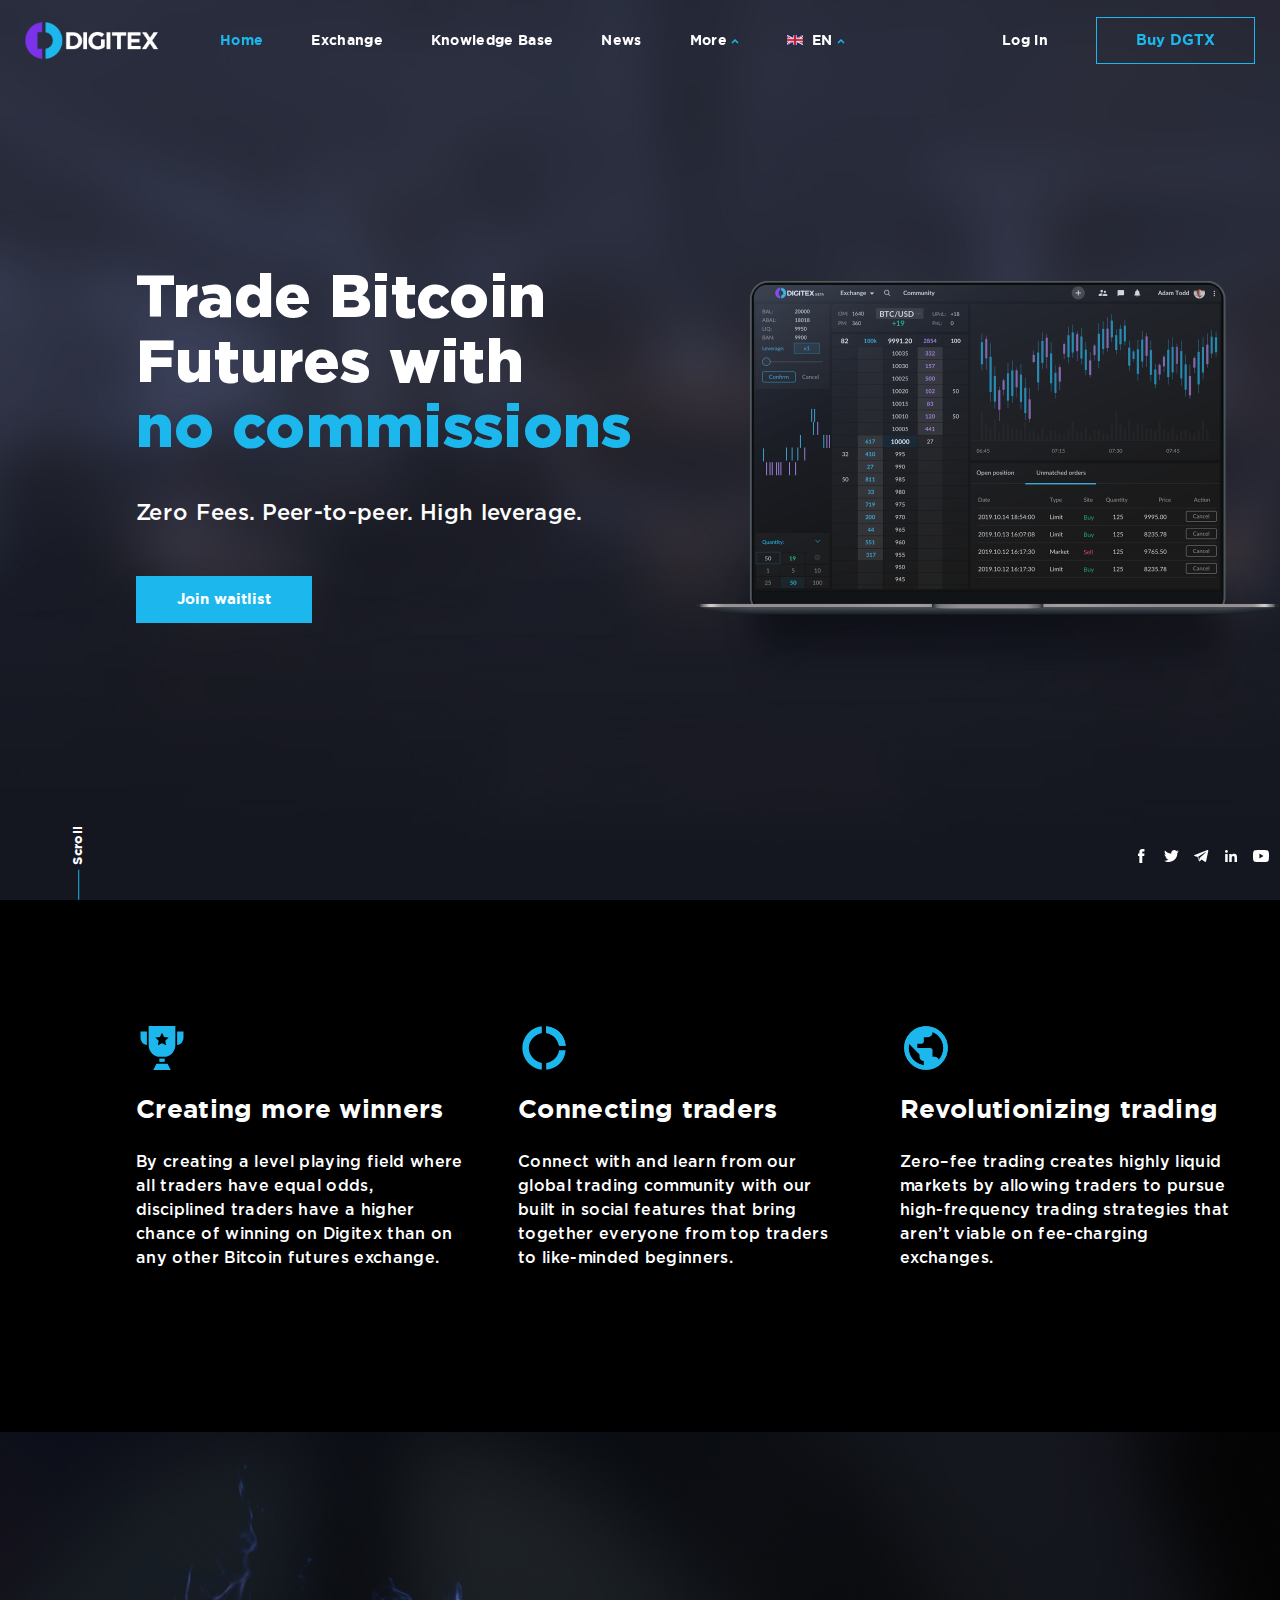
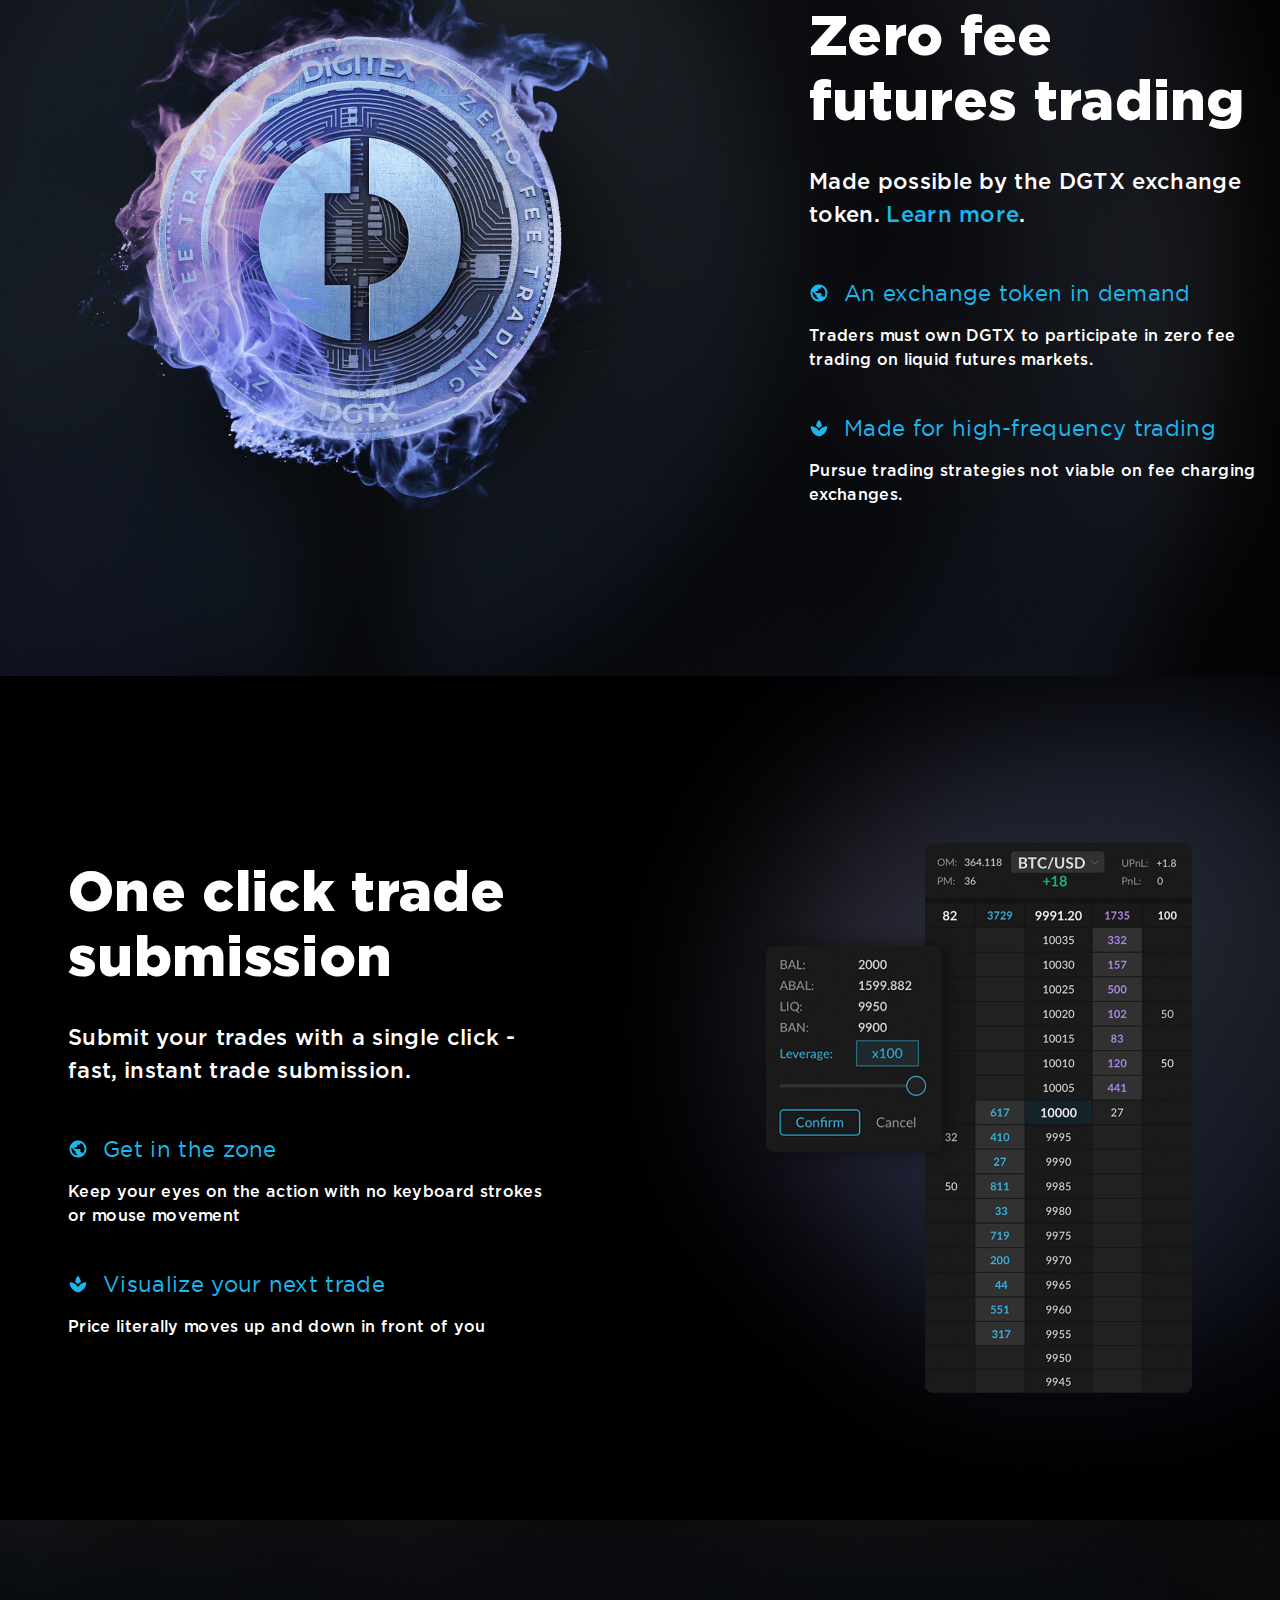
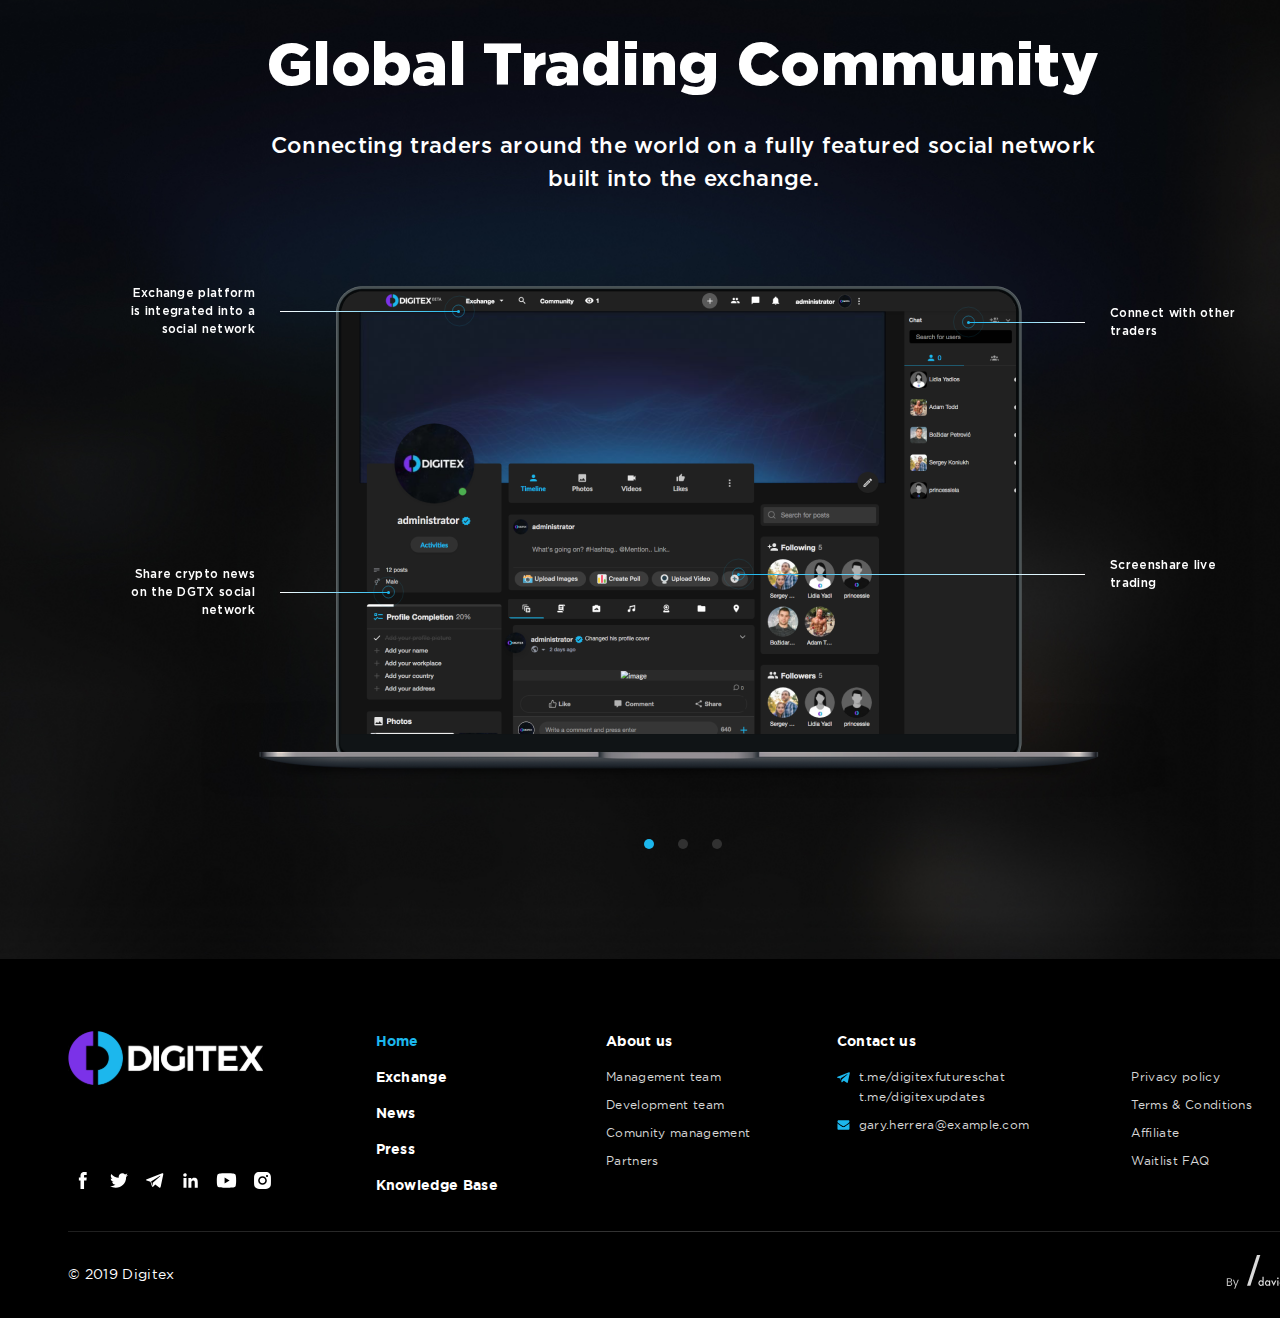
==== index.html @ 5a426bf9 "first commit" ====
<!DOCTYPE html>
<html lang="ru">

<head>

	<meta charset="utf-8">
	<!-- <base href="/"> -->

	<title>index</title>
	<meta name="description" content="">

	<meta http-equiv="X-UA-Compatible" content="IE=edge">
	<!--<meta name="viewport" content="width=device-width, initial-scale=1, maximum-scale=1">-->
	
	<!-- Template Basic Images Start -->
	<meta property="og:image" content="path/to/image.jpg">
	<link rel="icon" href="img/favicon.ico">
	<!-- Template Basic Images End -->
	
	<!-- Custom Browsers Color Start -->
	<meta name="theme-color" content="#000">
	<!-- Custom Browsers Color End -->

	<link rel="stylesheet" href="css/main.min.css">

</head>

<body>
	<header class="header">
		<div class="container">
			<div class="header-in">
				<div class="header-left">
					<div class="logo">
						<a href="#">
							<img src="img/logo.svg" alt="">
						</a>
					</div>
					<div class="menu">
						<ul>
							<li class="active">
								<a href="index.html">Home</a>
							</li>
							<li>
								<a href="exchange.html">Exchange</a>
							</li>
							<li>
								<a href="knowledge_base.html">Knowledge Base</a>
							</li>
							<li>
								<a href="news.html">News</a>
							</li>
							<li class="folder">
								<a href="#">More</a>
								<div class="drop">
									<ul>
										<li>
											<a href="about.html">About us</a>
										</li>
										<li>
											<a href="contacts.html">Contacts</a>
										</li>
										<li>
											<a href="#">Terms</a>
										</li>
										<li>
											<a href="#">Waitlist FAQ</a>
										</li>
									</ul>
								</div>
							</li>
							<li class="folder lang">
								<a data-lang="en" href="#">EN</a>
								<div class="drop">
									<a data-lang="kr" href="#">KR</a>
									<a data-lang="jp" href="#">JP</a>
									<a data-lang="ch" href="#">CH</a>
									<a data-lang="ru" href="#">RU</a>
								</div>
							</li>
						</ul>
					</div>
				</div>
				<div class="header-right">
					<a href="#" class="sign-up">Log in</a>
					<a href="buy.html" class="btn">Buy DGTX</a>
				</div>
			</div>
		</div>
	</header>
	<div class="body">
		<section class="section-top">
			<div class="container narrow">
				<div class="section-top-in">
					<div class="section-top-cont">
						<h1>Trade Bitcoin Futures with <span>no commissions</span></h1>
						<div class="subtitle">Zero Fees. Peer-to-peer. High leverage.</div>
						<a href="#" class="btn">Join waitlist</a>
					</div>
					<div class="scroll">Scroll</div>
					<div class="socials">
						<a href="#">
							<img src="img/icon-fb.svg" alt="">
						</a>
						<a href="#">
							<img src="img/icon-twitter.svg" alt="">
						</a>
						<a href="#">
							<img src="img/icon-telegram.svg" alt="">
						</a>
						<a href="#">
							<img src="img/icon-linkedin.svg" alt="">
						</a>
						<a href="#">
							<img src="img/icon-youtube.svg" alt="">
						</a>
						<a href="#">
							<img src="img/icon-instagram.svg" alt="">
						</a>
					</div>
				</div>
			</div>
		</section>
		<section class="advantages">
			<div class="container narrow">
				<div class="advantages-list">
					<div class="advantages-item">
						<div class="advantages-item-icon">
							<img src="img/advantage-icon-1.svg" alt="">
						</div>
						<div class="advantages-item-title">Creating more winners</div>
						<div class="advantages-item-text">By creating a level playing field where all traders have equal odds, disciplined traders have a higher chance of winning on Digitex than on any other Bitcoin futures exchange.</div>
					</div>
					<div class="advantages-item">
						<div class="advantages-item-icon">
							<img src="img/advantage-icon-2.svg" alt="">
						</div>
						<div class="advantages-item-title">Connecting traders</div>
						<div class="advantages-item-text">Connect with and learn from our global trading community with our built in social features that bring together everyone from top traders to like-minded beginners.</div>
					</div>
					<div class="advantages-item">
						<div class="advantages-item-icon">
							<img src="img/advantage-icon-3.svg" alt="">
						</div>
						<div class="advantages-item-title">Revolutionizing trading</div>
						<div class="advantages-item-text">Zero–fee trading creates highly liquid markets by allowing traders to pursue high-frequency trading strategies that aren’t viable on fee-charging exchanges.</div>
					</div>
				</div>
			</div>
		</section>
		<section class="half half-1">
			<div class="half-cont">
				<div class="container">
					<div class="half-cont-in">
						<h2>Zero fee<br> futures trading</h2>
						<p class="half-text">Made possible by the DGTX exchange token. <a href="#" class="link-underline">Learn more</a>.</p>
						<div class="block-title">
							<div class="block-title-title"><img src="img/block-icon-1.svg" alt="">An exchange token in demand</div>
							<div class="block-title-text">Traders must own DGTX to participate in zero fee trading on liquid futures markets.</div>
						</div>
						<div class="block-title">
							<div class="block-title-title"><img src="img/block-icon-2.svg" alt="">Made for high-frequency trading</div>
							<div class="block-title-text">Pursue trading strategies not viable on fee charging exchanges.</div>
						</div>
					</div>
				</div>
			</div>
		</section>
		<section class="half half-2 img-right">
			<div class="half-cont">
				<div class="container">
					<div class="half-cont-in">
						<h2>One click trade submission</h2>
						<p class="half-text">Submit your trades with a single click - fast, instant trade submission.</p>
						<div class="block-title">
							<div class="block-title-title"><img src="img/block-icon-1.svg" alt="">Get in the zone</div>
							<div class="block-title-text">Keep your eyes on the action with no keyboard strokes or mouse movement</div>
						</div>
						<div class="block-title">
							<div class="block-title-title"><img src="img/block-icon-2.svg" alt="">Visualize your next trade</div>
							<div class="block-title-text">Price literally moves up and down in front of you</div>
						</div>
					</div>
				</div>
			</div>
		</section>
		<section class="gtc">
			<div class="container">
				<h1>Global Trading Community</h1>
				<div class="subtitle">Connecting traders around the world on a fully featured social network built into the exchange.</div>
				<div class="gtc-slider owl-carousel">
					<div class="item">
						<div class="gtc-item">
							<div class="gtc-item-img">
								<img src="img/mackbook-1.png" alt="">
							</div>
							<div class="gtc-item-back">
								<img src="img/back-1.jpg" alt="">
							</div>
							<div class="gtc-item-info gtc-item-info-1 left"><span>Exchange platform<br> is integrated into a<br> social network</span></div>
							<div class="gtc-item-info gtc-item-info-2 left"><span>Share crypto news<br> on the DGTX social<br> network</span></div>
							<div class="gtc-item-info gtc-item-info-3 right"><span>Connect with other<br> traders</span></div>
							<div class="gtc-item-info gtc-item-info-4 right"><span>Screenshare live<br> trading</span></div>
						</div>
					</div>
					<div class="item">
						<div class="gtc-item">
							<div class="gtc-item-img">
								<img src="img/mackbook-2.png" alt="">
							</div>
							<div class="gtc-item-back">
								<img src="img/back-2.jpg" alt="">
							</div>
							<div class="gtc-item-info gtc-item-info-5 left"><span>Customize your<br> page as you like</span></div>
							<div class="gtc-item-info gtc-item-info-6 left"><span>Tons of features</span></div>
							<div class="gtc-item-info gtc-item-info-7 right"><span>Find new<br> like-minded friends</span></div>
							<div class="gtc-item-info gtc-item-info-8 right"><span>Share news in the<br> world of trading</span></div>
						</div>
					</div>
					<div class="item">
						<div class="gtc-item">
							<div class="gtc-item-img">
								<img src="img/mackbook-3.png" alt="">
							</div>
							<div class="gtc-item-back">
								<img src="img/back-3.jpg" alt="">
							</div>
							<div class="gtc-item-info gtc-item-info-9 left"><span>Create or join<br> trading groups,<br> pages, forums etc.</span></div>
							<div class="gtc-item-info gtc-item-info-10 left"><span>Create events for your<br> friends and like-minded<br> people on the DGTX network</span></div>
							<div class="gtc-item-info gtc-item-info-11 right"><span>Share your trading<br> stories with friends</span></div>
						</div>
					</div>
				</div>
			</div>
			<img src="img/back-1.jpg" alt="">
		</section>
	</div>
	<footer class="footer">
		<div class="container">
			<div class="footer-in">
				<div class="footer-left">
					<div class="logo">
						<a href="#">
							<img src="img/logo.svg" alt="">
						</a>
					</div>
					<div class="socials">
						<a href="#">
							<img src="img/icon-fb.svg" alt="">
						</a>
						<a href="#">
							<img src="img/icon-twitter.svg" alt="">
						</a>
						<a href="#">
							<img src="img/icon-telegram.svg" alt="">
						</a>
						<a href="#">
							<img src="img/icon-linkedin.svg" alt="">
						</a>
						<a href="#">
							<img src="img/icon-youtube.svg" alt="">
						</a>
						<a href="#">
							<img src="img/icon-instagram.svg" alt="">
						</a>
					</div>
				</div>
				<div class="menu-list">
					<div class="menu-item">
						<ul>
							<li class="bold active">
								<a href="index.html">
									<b>Home</b>
								</a>
							</li>
							<li class="bold">
								<a href="exchange.html">
									<b>Exchange</b>
								</a>
							</li>
							<li class="bold">
								<a href="news.html">
									<b>News</b>
								</a>
							</li>
							<li class="bold">
								<a href="#">
									<b>Press</b>
								</a>
							</li>
							<li class="bold">
								<a href="knowledge_base.html">
									<b>Knowledge Base</b>
								</a>
							</li>
						</ul>
					</div>
					<div class="menu-item">
						<ul>
							<li class="bold">
								<a href="about.html">
									<b>About us</b>
								</a>
							</li>
							<li>
								<a href="about.html">Management team</a>
							</li>
							<li>
								<a href="about.html">Development team</a>
							</li>
							<li>
								<a href="about.html">Comunity management</a>
							</li>
							<li>
								<a href="about.html">Partners</a>
							</li>
						</ul>
					</div>
					<div class="menu-item">
						<ul>
							<li class="bold">
								<a href="contacts.html">
									<b>Contact us</b>
								</a>
							</li>
							<li class="with-icon telegram">
								<a href="https://t.me/digitexfutureschat" target="_blank">t.me/digitexfutureschat</a>
								<a href="https://t.me/digitexupdates" target="_blank">t.me/digitexupdates</a>
							</li>
							<li class="with-icon email">
								<a href="mailto:gary.herrera@example.com">gary.herrera@example.com</a>
							</li>
						</ul>
					</div>
					<div class="menu-item">
						<ul>
							<li class="bold"></li>
							<li>
								<a href="#">Privacy policy</a>
							</li>
							<li>
								<a href="#">Terms & Conditions</a>
							</li>
							<li>
								<a href="#">Affiliate</a>
							</li>
							<li>
								<a href="#">Waitlist FAQ</a>
							</li>
						</ul>
					</div>
				</div>
			</div>
			<div class="footer-bottom">
				<div class="copyright">© 2019 Digitex</div>
				<div class="development">
					<a href="#">
						<img src="img/dev.svg" alt="">
					</a>
				</div>
			</div>
		</div>
	</footer>

	<script src="js/scripts.min.js"></script>

</body>
</html>
---- css/main.min.css ----
@charset "UTF-8";.owl-carousel,.owl-carousel .owl-item{-webkit-tap-highlight-color:transparent;position:relative}.owl-carousel{display:none;width:100%;z-index:1}.owl-carousel .owl-stage{position:relative;-ms-touch-action:pan-Y;touch-action:manipulation;-moz-backface-visibility:hidden}.owl-carousel .owl-stage:after{content:".";display:block;clear:both;visibility:hidden;line-height:0;height:0}.owl-carousel .owl-stage-outer{position:relative;overflow:hidden;-webkit-transform:translate3d(0,0,0)}.owl-carousel .owl-item,.owl-carousel .owl-wrapper{-webkit-backface-visibility:hidden;-moz-backface-visibility:hidden;-ms-backface-visibility:hidden;-webkit-transform:translate3d(0,0,0);-moz-transform:translate3d(0,0,0);-ms-transform:translate3d(0,0,0)}.owl-carousel .owl-item{min-height:1px;float:left;-webkit-backface-visibility:hidden;-webkit-touch-callout:none}.owl-carousel .owl-item img{display:block;width:100%}.owl-carousel .owl-dots.disabled,.owl-carousel .owl-nav.disabled{display:none}.no-js .owl-carousel,.owl-carousel.owl-loaded{display:block}.owl-carousel .owl-dot,.owl-carousel .owl-nav .owl-next,.owl-carousel .owl-nav .owl-prev{cursor:pointer;-webkit-user-select:none;-khtml-user-select:none;-moz-user-select:none;-ms-user-select:none;user-select:none}.owl-carousel.owl-loading{opacity:0;display:block}.owl-carousel.owl-hidden{opacity:0}.owl-carousel.owl-refresh .owl-item{visibility:hidden}.owl-carousel.owl-drag .owl-item{-ms-touch-action:pan-y;touch-action:pan-y;-webkit-user-select:none;-moz-user-select:none;-ms-user-select:none;user-select:none}.owl-carousel.owl-grab{cursor:move;cursor:grab}.owl-carousel.owl-rtl{direction:rtl}.owl-carousel.owl-rtl .owl-item{float:right}.owl-carousel .animated{animation-duration:1s;animation-fill-mode:both}.owl-carousel .owl-animated-in{z-index:0}.owl-carousel .owl-animated-out{z-index:1}.owl-carousel .fadeOut{animation-name:fadeOut}@keyframes fadeOut{0%{opacity:1}100%{opacity:0}}.owl-height{transition:height .5s ease-in-out}.owl-carousel .owl-item .owl-lazy{opacity:0;transition:opacity .4s ease}.owl-carousel .owl-item .owl-lazy:not([src]),.owl-carousel .owl-item .owl-lazy[src^=""]{max-height:0}.owl-carousel .owl-item img.owl-lazy{transform-style:preserve-3d}.owl-carousel .owl-video-wrapper{position:relative;height:100%;background:#000}.owl-carousel .owl-video-play-icon{position:absolute;height:80px;width:80px;left:50%;top:50%;margin-left:-40px;margin-top:-40px;background:url(../libs/OwlCarousel/dist/assets/owl.video.play.png) no-repeat;cursor:pointer;z-index:1;-webkit-backface-visibility:hidden;transition:transform .1s ease}.owl-carousel .owl-video-play-icon:hover{-ms-transform:scale(1.3,1.3);transform:scale(1.3,1.3)}.owl-carousel .owl-video-playing .owl-video-play-icon,.owl-carousel .owl-video-playing .owl-video-tn{display:none}.owl-carousel .owl-video-tn{opacity:0;height:100%;background-position:center center;background-repeat:no-repeat;background-size:contain;transition:opacity .4s ease}.owl-carousel .owl-video-frame{position:relative;z-index:1;height:100%;width:100%}@font-face{font-family:GothamBlack;src:url(../fonts/GothamBlack/GothamBlack.woff2) format("woff2"),url(../fonts/GothamBlack/GothamBlack.woff) format("woff"),url(../fonts/GothamBlack/GothamBlack.ttf) format("truetype");font-weight:400;font-style:normal}@font-face{font-family:GothamBold;src:url(../fonts/GothamBold/GothamBold.woff2) format("woff2"),url(../fonts/GothamBold/GothamBold.woff) format("woff"),url(../fonts/GothamBold/GothamBold.ttf) format("truetype");font-weight:400;font-style:normal}@font-face{font-family:GothamMedium;src:url(../fonts/GothamMedium/GothamMedium.woff2) format("woff2"),url(../fonts/GothamMedium/GothamMedium.woff) format("woff"),url(../fonts/GothamMedium/GothamMedium.ttf) format("truetype");font-weight:400;font-style:normal}@font-face{font-family:GothamBook;src:url(../fonts/GothamBook/GothamBook.woff2) format("woff2"),url(../fonts/GothamBook/GothamBook.woff) format("woff"),url(../fonts/GothamBook/GothamBook.ttf) format("truetype");font-weight:400;font-style:normal}*,:after,:before{-webkit-box-sizing:border-box;box-sizing:border-box}::-moz-selection{background-color:#1cb7ed;color:#fff}::selection{background-color:#1cb7ed;color:#fff}body,html{margin:0;padding:0;min-height:100%}html{-webkit-text-size-adjust:none}body{font-size:16px;line-height:1.5;min-width:1366px;position:relative;font-family:GothamBook;color:#fff;background:#000;letter-spacing:.02em}b,h1,h2,h3,h4,h5,h6,strong{font-family:GothamBlack;font-weight:400;margin:0}b span,h1 span,h2 span,h3 span,h4 span,h5 span,h6 span,strong span{color:#1cb7ed}h1{font-size:60px;line-height:65px}h2{font-size:56px;line-height:65px}h3{font-size:48px;line-height:52px}h4{font-size:36px;line-height:44px;font-family:GothamBold;margin-bottom:32px}h5{font-size:32px;line-height:42px;font-family:GothamBold;margin-bottom:40px}h6{font-size:30px;line-height:44px;font-family:GothamBold;margin-bottom:32px}a,button,input{-webkit-transition:.2s;-o-transition:.2s;transition:.2s}ul{margin:0;padding:0;list-style:none}p{margin:0}p a{color:#1cb7ed}p a:hover{color:#fff}a:focus,button:focus,input:focus,select:focus,textarea:focus{outline:0;-webkit-box-shadow:none;box-shadow:none}input{border-radius:0;-webkit-box-shadow:none;box-shadow:none}a{color:#fff;text-decoration:none}a:hover{color:#1cb7ed;text-decoration:none}button,input[type=submit]{cursor:pointer}.container{width:1230px;margin:0 auto}.container.narrow{width:1094px}.header{position:fixed;z-index:9;left:0;top:0;width:100%;-webkit-transition:.2s;-o-transition:.2s;transition:.2s}.header.dark,.header.scrolled{background:#000}.header.light:not(.scrolled):not(.dark){background:rgba(18,22,55,.03)}.header.light:not(.scrolled):not(.dark) a{color:#000}.header.light:not(.scrolled):not(.dark) a:hover{color:#1cb7ed}.header.light:not(.scrolled):not(.dark) .btn{border-color:#000}.header.light:not(.scrolled):not(.dark) .btn:hover{background:#000;color:#fff}.header.light .logo{position:relative}.header.light .logo img{-webkit-transition:.2s;-o-transition:.2s;transition:.2s}.header.light .logo img:last-child{position:absolute;left:0;top:0;opacity:0}.header.light.scrolled .logo{position:relative}.header.light.scrolled .logo img{-webkit-transition:.2s;-o-transition:.2s;transition:.2s}.header.light.scrolled .logo img:first-child{opacity:0}.header.light.scrolled .logo img:last-child{opacity:1}.header-in{display:-webkit-box;display:-webkit-flex;display:-ms-flexbox;display:flex;-webkit-box-align:center;-webkit-align-items:center;-ms-flex-align:center;align-items:center;-webkit-box-pack:justify;-webkit-justify-content:space-between;-ms-flex-pack:justify;justify-content:space-between;padding:17px 0}.header-left,.header-right{display:-webkit-box;display:-webkit-flex;display:-ms-flexbox;display:flex;-webkit-box-align:center;-webkit-align-items:center;-ms-flex-align:center;align-items:center}.header .logo{margin-right:62px}.header .btn{border-color:#1cb7ed;background:0 0;color:#1cb7ed;padding:11px 39px}.header .btn:hover{background:#1cb7ed;color:#fff}.logo a,.logo img{display:block}.logo img{max-width:100%}.menu>ul{display:-webkit-box;display:-webkit-flex;display:-ms-flexbox;display:flex;-webkit-box-align:center;-webkit-align-items:center;-ms-flex-align:center;align-items:center}.menu>ul>li:not(:last-child){margin-right:48px}.menu>ul>li.folder{position:relative}.menu>ul>li.folder>a{padding-right:12px;position:relative}.menu>ul>li.folder>a:after{content:'';position:absolute;right:0;top:-webkit-calc(50% - 2px);top:calc(50% - 2px);width:8px;height:6px;background:url(../img/arrow-bottom.svg) center no-repeat;background-size:cover;-webkit-transition:.2s;-o-transition:.2s;transition:.2s;-webkit-transform:rotate(-180deg);-ms-transform:rotate(-180deg);transform:rotate(-180deg)}.menu>ul>li.folder.open>a:after{-webkit-transform:none;-ms-transform:none;transform:none}.menu>ul>li.folder.open .drop{opacity:1;visibility:visible}.menu>ul>li.lang{text-transform:uppercase}.menu>ul>li.lang a{background-repeat:no-repeat}.menu>ul>li.lang>a{padding-left:25px;background-position:left 5px}.menu>ul>li.lang .drop a{padding-left:39px;background-position:16px 9px}.menu li.active>a{color:#1cb7ed;background-color:transparent!important}.menu a{display:block;font-size:14px;font-family:GothamBold}[data-lang=en]{background-image:url(../img/lang-en.svg)}[data-lang=kr]{background-image:url(../img/lang-kr.svg)}[data-lang=jp]{background-image:url(../img/lang-jp.svg)}[data-lang=ch]{background-image:url(../img/lang-ch.svg)}[data-lang=ru]{background-image:url(../img/lang-ru.svg)}.drop{position:absolute;left:0;top:-webkit-calc(100% + 9px);top:calc(100% + 9px);background:#000;border-top:2px solid #1cb7ed;white-space:nowrap;padding:4px 0 8px;-webkit-transition:.2s;-o-transition:.2s;transition:.2s;opacity:0;visibility:hidden}.drop a{line-height:22px;color:#fff!important;padding:3px 16px}.drop a:hover{color:#fff!important;background-color:rgba(28,183,237,.15)}.sign-up{font-size:14px;font-family:GothamBold;margin-right:48px}.btn{display:inline-block;text-align:center;font-size:15px;font-family:GothamBold;border:1px solid #1cb7ed;background:#1cb7ed;padding:11px 23px;letter-spacing:normal}.btn:hover{background:0 0}section{position:relative}.section-top{background:url(../img/back-top.jpg) center no-repeat;background-size:cover}.section-top:before{content:'';position:absolute;left:0;top:0;width:100%;height:100%;background:url(../img/back-top-laptop.png) -webkit-calc(50% + 298px) -webkit-calc(50% + 43px) no-repeat;background:url(../img/back-top-laptop.png) calc(50% + 298px) calc(50% + 43px) no-repeat}.section-top-in{display:-webkit-box;display:-webkit-flex;display:-ms-flexbox;display:flex;-webkit-box-align:center;-webkit-align-items:center;-ms-flex-align:center;align-items:center;position:relative;z-index:2;height:100vh;padding-bottom:15px}.section-top h1{max-width:535px;margin-bottom:40px}.section-top h1 span{display:block}.section-top .subtitle{font-family:GothamMedium;font-size:22px;margin-bottom:46px}.section-top .btn{padding:11px 40px}.section-top .socials{position:absolute;right:-73px;bottom:32px}.section-top.exchange{background-image:url(../img/back-top-exchange.jpg)}.section-top.exchange h1{max-width:none}.section-top.exchange:before{background-image:url(../img/back-top-desktop.png);background-position:-webkit-calc(50% + 355px) -webkit-calc(50% - 2px);background-position:calc(50% + 355px) calc(50% - 2px)}.section-subtitle{font-size:22px;font-family:GothamMedium}.section.ei{background:#1cb7ed;text-align:center;padding:110px 0}.section.ei h3{margin-bottom:40px}.section.ei .subtitle{font-family:GothamMedium;margin-bottom:70px}.ei-img img{display:block;max-width:100%;margin:0 auto}.socials{display:-webkit-box;display:-webkit-flex;display:-ms-flexbox;display:flex;-webkit-box-align:center;-webkit-align-items:center;-ms-flex-align:center;align-items:center}.socials a:not(:last-child){margin-right:6px}.socials img{display:block}.scroll{font-size:13px;font-family:GothamBold;padding-left:35px;position:absolute;left:-95px;bottom:28px;-webkit-transform:rotate(-90deg);-ms-transform:rotate(-90deg);transform:rotate(-90deg)}.scroll:before{content:'';position:absolute;left:0;top:50%;width:30px;height:1px;background:#1cb7ed}.advantages{padding:122px 0 162px}.advantages-list{display:-webkit-box;display:-webkit-flex;display:-ms-flexbox;display:flex;-webkit-box-pack:justify;-webkit-justify-content:space-between;-ms-flex-pack:justify;justify-content:space-between}.advantages-item{width:330px}.advantages-item-icon{margin-bottom:18px}.advantages-item-icon img{display:block}.advantages-item-title{margin-bottom:24px;font-size:26px;line-height:34px;font-family:GothamBold}.advantages-item-text{font-family:GothamMedium}.half{display:-webkit-box;display:-webkit-flex;display:-ms-flexbox;display:flex;min-height:844px;margin-left:auto;margin-right:auto}.half:before{content:'';position:absolute;left:0;top:0;width:100%;height:100%}.half-1{background:url(../img/back1.jpg) center no-repeat;background-size:cover}.half-1:before{background:url(../img/coin.png) -webkit-calc(50% - 308px) -webkit-calc(50% - 65px) no-repeat;background:url(../img/coin.png) calc(50% - 308px) calc(50% - 65px) no-repeat}.half-2{background:#000 url(../img/half-2-bg.jpg) right top no-repeat;background-size:auto 100%}.half-2:before{background:url(../img/half-2-img.png) -webkit-calc(50% + 286px) -webkit-calc(50% + 20px) no-repeat;background:url(../img/half-2-img.png) calc(50% + 286px) calc(50% + 20px) no-repeat}.half-3{background:url(../img/half-3-bg.png) center no-repeat;background-size:cover;min-height:730px}.half-3:before{background:url(../img/half-3-img.png) -webkit-calc(50% - 286px) -webkit-calc(50% - 26px) no-repeat;background:url(../img/half-3-img.png) calc(50% - 286px) calc(50% - 26px) no-repeat}.half-4{background:#fff;color:#000;min-height:630px}.half-4:before{background:url(../img/half-4-img.png) -webkit-calc(50% + 280px) -webkit-calc(50% + 49px) no-repeat;background:url(../img/half-4-img.png) calc(50% + 280px) calc(50% + 49px) no-repeat}.half-4 .half-cont-in{padding-top:100px!important}.half-5{background:#fff;color:#000;min-height:630px}.half-5:before{background:url(../img/half-5-img.png) -webkit-calc(50% - 255px) -webkit-calc(50% - 38px) no-repeat;background:url(../img/half-5-img.png) calc(50% - 255px) calc(50% - 38px) no-repeat}.half-5 .half-cont-in{padding-bottom:147px!important}.half-6{background:url(../img/half-6-bg.png) left bottom no-repeat;background-size:cover;min-height:720px}.half-6:before{background:url(../img/half-6-img.png) -webkit-calc(50% + 274px) -webkit-calc(50% + 3px) no-repeat;background:url(../img/half-6-img.png) calc(50% + 274px) calc(50% + 3px) no-repeat}.half-6 .half-cont-in{padding-top:10px!important}.half-7{background:#fff;color:#000;min-height:650px}.half-7:before{background:url(../img/half-7-img.png) -webkit-calc(50% - 280px) -webkit-calc(50% + 65px) no-repeat;background:url(../img/half-7-img.png) calc(50% - 280px) calc(50% + 65px) no-repeat}.half-7 .half-cont-in{padding-top:133px!important}.half-8{background:#fff;color:#000;min-height:712px}.half-8:before{background:url(../img/half-8-img.png) -webkit-calc(50% + 288px) -webkit-calc(50% - 50px) no-repeat;background:url(../img/half-8-img.png) calc(50% + 288px) calc(50% - 50px) no-repeat}.half-8 .half-cont-in{padding-bottom:97px!important}.half-9{background-size:cover;min-height:730px}.half-9:before{background:url(../img/half-9-img.png) -webkit-calc(50% - 310px) -webkit-calc(50% - 2px) no-repeat;background:url(../img/half-9-img.png) calc(50% - 310px) calc(50% - 2px) no-repeat}.half-10{background:#fff;color:#000;min-height:730px}.half-10:before{background:url(../img/half-10-img.png) -webkit-calc(50% + 296px) -webkit-calc(50% + 8px) no-repeat;background:url(../img/half-10-img.png) calc(50% + 296px) calc(50% + 8px) no-repeat}.half-img{width:50%}.half-img img{display:block;width:100%;height:100%;-o-object-fit:cover;object-fit:cover}.half-cont{position:absolute;left:0;top:0;width:100%;height:100%;display:-webkit-box;display:-webkit-flex;display:-ms-flexbox;display:flex;-webkit-box-align:center;-webkit-align-items:center;-ms-flex-align:center;align-items:center}.half-cont-in{padding-left:-webkit-calc(50% + 126px);padding-left:calc(50% + 126px)}.half-cont h2{margin-bottom:34px}.half-cont h3{margin-bottom:40px}.half p{font-size:22px;font-family:GothamMedium}.half p:not(:last-child){margin-bottom:45px}.half p.half-text-normal{font-size:16px}.half .notice{font-family:GothamMedium;margin-top:-29px;color:#1cb7ed}.half.img-right .half-img{margin-left:auto}.half.img-right .half-cont-in{padding:0 -webkit-calc(50% + 126px) 0 0;padding:0 calc(50% + 126px) 0 0}.block-title:not(:last-child){margin-bottom:40px}.block-title-title{font-size:22px;display:-webkit-box;display:-webkit-flex;display:-ms-flexbox;display:flex;-webkit-box-align:center;-webkit-align-items:center;-ms-flex-align:center;align-items:center;color:#1cb7ed;margin-bottom:14px}.block-title-title img{margin-right:15px}.block-title-text{font-family:GothamMedium}.owl-dots{display:-webkit-box;display:-webkit-flex;display:-ms-flexbox;display:flex;-webkit-box-align:center;-webkit-align-items:center;-ms-flex-align:center;align-items:center;-webkit-box-pack:center;-webkit-justify-content:center;-ms-flex-pack:center;justify-content:center}.owl-dot{width:10px;height:10px;border-radius:50%;background:#fff;opacity:.15;padding:0;border:none}.owl-dot.active,.owl-dot:hover{background:#1cb7ed;opacity:1}.owl-dot:not(:last-child){margin-right:24px}.gtc{padding:110px 0}.gtc>img{position:absolute;z-index:-1;left:0;top:0;width:100%;height:100%;-o-object-fit:cover;object-fit:cover}.gtc h1{text-align:center;margin-bottom:35px}.gtc .subtitle{text-align:center;max-width:860px;margin:0 auto 90px;font-size:22px;font-family:GothamMedium}.gtc-item{position:relative}.gtc-item-img img{width:auto!important;margin:0 auto}.gtc-item-back{display:none}.gtc-item-info{position:absolute;z-index:2;font-family:GothamMedium;font-size:12px;line-height:18px}.gtc-item-info:after,.gtc-item-info:before{content:'';position:absolute;top:50%}.gtc-item-info:before{height:1px;background:-o-linear-gradient(.32deg,#1cb7ed 0,#fff 100%);background:linear-gradient(89.68deg,#1cb7ed 0,#fff 100%)}.gtc-item-info:after{width:3px;height:3px;border-radius:50%;background:#1cb7ed;margin-top:-1px}.gtc-item-info span{display:block;position:relative}.gtc-item-info span:after,.gtc-item-info span:before{content:'';position:absolute;border-radius:50%;border:1px solid #1cb7ed;top:50%;-webkit-transform:translateY(-50%);-ms-transform:translateY(-50%);transform:translateY(-50%)}.gtc-item-info span:before{opacity:.1;width:31px;height:31px}.gtc-item-info span:after{opacity:.4;width:13px;height:13px}.gtc-item-info.left{text-align:right}.gtc-item-info.left:before{left:-webkit-calc(100% + 25px);left:calc(100% + 25px);-webkit-transform:rotate(180deg);-ms-transform:rotate(180deg);transform:rotate(180deg)}.gtc-item-info.right{text-align:left;right:0}.gtc-item-info.right:before{right:-webkit-calc(100% + 25px);right:calc(100% + 25px)}.gtc-item-info-1{width:140px;top:-2px;left:47px}.gtc-item-info-1:before{width:178px}.gtc-item-info-1:after{left:-webkit-calc(100% + 202px);left:calc(100% + 202px)}.gtc-item-info-1 span:before{left:-webkit-calc(100% + 189px);left:calc(100% + 189px)}.gtc-item-info-1 span:after{left:-webkit-calc(100% + 197px);left:calc(100% + 197px)}.gtc-item-info-2{width:140px;top:279px;left:47px}.gtc-item-info-2:before{width:108px}.gtc-item-info-2:after{left:-webkit-calc(100% + 132px);left:calc(100% + 132px)}.gtc-item-info-2 span:before{left:-webkit-calc(100% + 118px);left:calc(100% + 118px)}.gtc-item-info-2 span:after{left:-webkit-calc(100% + 127px);left:calc(100% + 127px)}.gtc-item-info-3{width:188px;top:18px}.gtc-item-info-3:before{width:116px}.gtc-item-info-3:after{right:-webkit-calc(100% + 140px);right:calc(100% + 140px)}.gtc-item-info-3 span:before{right:-webkit-calc(100% + 126px);right:calc(100% + 126px)}.gtc-item-info-3 span:after{right:-webkit-calc(100% + 135px);right:calc(100% + 135px)}.gtc-item-info-4{width:188px;top:270px}.gtc-item-info-4:before{width:346px}.gtc-item-info-4:after{right:-webkit-calc(100% + 370px);right:calc(100% + 370px)}.gtc-item-info-4 span:before{right:-webkit-calc(100% + 356px);right:calc(100% + 356px)}.gtc-item-info-4 span:after{right:-webkit-calc(100% + 365px);right:calc(100% + 365px)}.gtc-item-info-5{width:178px;top:49px;left:0}.gtc-item-info-5:before{width:116px}.gtc-item-info-5:after{left:-webkit-calc(100% + 140px);left:calc(100% + 140px)}.gtc-item-info-5 span:before{left:-webkit-calc(100% + 126px);left:calc(100% + 126px)}.gtc-item-info-5 span:after{left:-webkit-calc(100% + 135px);left:calc(100% + 135px)}.gtc-item-info-6{width:178px;top:173px;left:0}.gtc-item-info-6:before{width:277px}.gtc-item-info-6:after{left:-webkit-calc(100% + 300px);left:calc(100% + 300px)}.gtc-item-info-6 span:before{left:-webkit-calc(100% + 286px);left:calc(100% + 286px)}.gtc-item-info-6 span:after{left:-webkit-calc(100% + 295px);left:calc(100% + 295px)}.gtc-item-info-7{width:198px;top:102px}.gtc-item-info-7:before{width:222px}.gtc-item-info-7:after{right:-webkit-calc(100% + 246px);right:calc(100% + 246px)}.gtc-item-info-7 span:before{right:-webkit-calc(100% + 232px);right:calc(100% + 232px)}.gtc-item-info-7 span:after{right:-webkit-calc(100% + 241px);right:calc(100% + 241px)}.gtc-item-info-8{width:198px;top:378px}.gtc-item-info-8:before{width:344px}.gtc-item-info-8:after{right:-webkit-calc(100% + 368px);right:calc(100% + 368px)}.gtc-item-info-8 span:before{right:-webkit-calc(100% + 354px);right:calc(100% + 354px)}.gtc-item-info-8 span:after{right:-webkit-calc(100% + 363px);right:calc(100% + 363px)}.gtc-item-info-9{width:215px;top:68px;left:0}.gtc-item-info-9:before{width:100px}.gtc-item-info-9:after{left:-webkit-calc(100% + 124px);left:calc(100% + 124px)}.gtc-item-info-9 span:before{left:-webkit-calc(100% + 110px);left:calc(100% + 110px)}.gtc-item-info-9 span:after{left:-webkit-calc(100% + 119px);left:calc(100% + 119px)}.gtc-item-info-10{width:215px;top:252px;left:0}.gtc-item-info-10:before{width:176px}.gtc-item-info-10:after{left:-webkit-calc(100% + 200px);left:calc(100% + 200px)}.gtc-item-info-10 span:before{left:-webkit-calc(100% + 186px);left:calc(100% + 186px)}.gtc-item-info-10 span:after{left:-webkit-calc(100% + 195px);left:calc(100% + 195px)}.gtc-item-info-11{width:188px;top:40px}.gtc-item-info-11:before{width:276px}.gtc-item-info-11:after{right:-webkit-calc(100% + 300px);right:calc(100% + 300px)}.gtc-item-info-11 span:before{right:-webkit-calc(100% + 286px);right:calc(100% + 286px)}.gtc-item-info-11 span:after{right:-webkit-calc(100% + 295px);right:calc(100% + 295px)}.gtc .owl-dots{margin-top:40px}.footer{background:#000;padding:72px 0 24px}.footer-in{display:-webkit-box;display:-webkit-flex;display:-ms-flexbox;display:flex;margin-bottom:36px}.footer-left{width:25%;padding-right:24px;display:-webkit-box;display:-webkit-flex;display:-ms-flexbox;display:flex;-webkit-box-orient:vertical;-webkit-box-direction:normal;-webkit-flex-direction:column;-ms-flex-direction:column;flex-direction:column;-webkit-box-pack:justify;-webkit-justify-content:space-between;-ms-flex-pack:justify;justify-content:space-between}.footer-bottom{display:-webkit-box;display:-webkit-flex;display:-ms-flexbox;display:flex;-webkit-box-align:center;-webkit-align-items:center;-ms-flex-align:center;align-items:center;-webkit-box-pack:justify;-webkit-justify-content:space-between;-ms-flex-pack:justify;justify-content:space-between;padding-top:24px;position:relative}.footer-bottom:before{content:'';position:absolute;left:0;top:0;width:100%;height:1px;background:-o-radial-gradient(50% 50%,118.95% 50%,#353535 0,rgba(53,53,53,0) 100%);background:radial-gradient(118.95% 50% at 50% 50%,#353535 0,rgba(53,53,53,0) 100%)}.footer .menu-list{width:75%;display:-webkit-box;display:-webkit-flex;display:-ms-flexbox;display:flex}.footer .menu-item{width:25%;font-size:14px}.footer .menu-item:not(:last-child){padding-right:24px}.footer .menu-item:last-child{padding-left:64px}.footer .menu-item li{min-height:20px}.footer .menu-item li:not(:last-child){margin-bottom:8px}.footer .menu-item li.bold:not(:last-child){margin-bottom:16px}.footer .menu-item li.bold a{color:#fff!important}.footer .menu-item li.bold a:hover{color:#1cb7ed!important}.footer .menu-item li.with-icon a{padding-left:22px;background-repeat:no-repeat;background-position:left 5px}.footer .menu-item li.telegram a:first-child{background-image:url(../img/telegram-blue.svg)}.footer .menu-item li.email a{background-image:url(../img/envelope-blue.svg)}.footer .menu-item li.active a{color:#1cb7ed!important}.footer .menu-item a{display:block;font-size:12px;line-height:20px;color:#d7d7d7}.footer .menu-item a:hover{color:#1cb7ed}.footer .menu-item a b{font-family:GothamBold;display:block;font-size:14px}.footer .logo{margin-bottom:40px}.footer .logo img{width:195px}.footer .socials a:not(:last-child){margin-right:7px}.footer .socials a:hover{opacity:.8}.footer .socials img{width:29px}.copyright{font-size:14px}.copyright div:not(:last-child){margin-bottom:10px}.development a,.development img{display:block}.buy-top{background:#fff url(../img/imac.png) -webkit-calc(50% - 323px) -webkit-calc(50% + 20px) no-repeat;background:#fff url(../img/imac.png) calc(50% - 323px) calc(50% + 20px) no-repeat}.buy-top-in{min-height:662px;display:-webkit-box;display:-webkit-flex;display:-ms-flexbox;display:flex;-webkit-box-orient:vertical;-webkit-box-direction:normal;-webkit-flex-direction:column;-ms-flex-direction:column;flex-direction:column;-webkit-box-pack:center;-webkit-justify-content:center;-ms-flex-pack:center;justify-content:center;max-width:535px;padding-top:45px;margin:0 68px 0 auto;color:#000}.buy-top h1{margin-bottom:45px}.sale{background:#17171c}.sale-in{padding:110px 0;display:-webkit-box;display:-webkit-flex;display:-ms-flexbox;display:flex;-webkit-box-pack:justify;-webkit-justify-content:space-between;-ms-flex-pack:justify;justify-content:space-between}.sale-left{width:436px}.sale h3{margin-bottom:40px}.sale p{font-size:15px;font-family:GothamMedium;margin-bottom:40px}.sale-info-list{display:-webkit-box;display:-webkit-flex;display:-ms-flexbox;display:flex;-webkit-flex-wrap:wrap;-ms-flex-wrap:wrap;flex-wrap:wrap;margin-bottom:-42px}.sale-info-item{width:50%;display:-webkit-box;display:-webkit-flex;display:-ms-flexbox;display:flex;padding-left:34px;position:relative;margin-bottom:42px}.sale-info-item img{position:absolute;left:0;top:-6px}.sale-info-item span{font-size:15px}.sale-block{width:423px;background:rgba(255,255,255,.05);padding:40px 45px 35px}.sale-block-title{text-align:center;font-size:27px;line-height:38px;font-family:GothamBold;margin-bottom:26px}.sale-block .btn{width:100%;margin-bottom:35px}.sale-block-info{display:-webkit-box;display:-webkit-flex;display:-ms-flexbox;display:flex;-webkit-box-pack:justify;-webkit-justify-content:space-between;-ms-flex-pack:justify;justify-content:space-between;margin-bottom:20px}.sale-block-info-item div:first-child{font-size:25px;line-height:35px;font-family:GothamBold}.sale-block-info-item div:last-child{font-size:17px;color:#1cb7ed;font-family:GothamMedium}.sale-block-range{height:12px;background:rgba(255,255,255,.15);margin-bottom:25px}.sale-block-range div{height:100%;background:#1cb7ed}.sale-block-bottom{display:-webkit-box;display:-webkit-flex;display:-ms-flexbox;display:flex;-webkit-box-align:center;-webkit-align-items:center;-ms-flex-align:center;align-items:center;-webkit-box-pack:justify;-webkit-justify-content:space-between;-ms-flex-pack:justify;justify-content:space-between}.sale-block-bottom-text{font-size:12px;color:#1cb7ed;font-family:GothamMedium}.sale-block-bottom-icon{width:78px;height:44px;border:1px solid #1cb7ed;border-radius:10px;display:-webkit-box;display:-webkit-flex;display:-ms-flexbox;display:flex;-webkit-box-align:center;-webkit-align-items:center;-ms-flex-align:center;align-items:center;-webkit-box-pack:center;-webkit-justify-content:center;-ms-flex-pack:center;justify-content:center;position:relative;overflow:hidden}.sale-block-bottom-icon:after{content:'';position:absolute;left:0;top:0;width:100%;height:100%;background:#1cb7ed;mix-blend-mode:darken}.sale-block-bottom-icon img{display:block;max-width:100%;max-height:100%}.schedule{overflow:hidden;background:url(../img/shadow.svg) center bottom no-repeat}.schedule-in{padding:110px 0 84px}.schedule-slider .owl-stage-outer{overflow:visible}.schedule-slider .owl-item:not(.active) .schedule-year{opacity:.5}.schedule-slider .owl-item:not(.active) .schedule-event:not(.done) .schedule-event-check:before{opacity:.5}.schedule-slider .owl-item:not(.active) .schedule-event:not(.done) .schedule-event-available,.schedule-slider .owl-item:not(.active) .schedule-event:not(.done) .schedule-event-date,.schedule-slider .owl-item:not(.active) .schedule-event:not(.done) .schedule-event-released{opacity:.5}.schedule-slider .owl-item:not(.active) .schedule-event.done{opacity:.5}.schedule-slider .owl-item:not(.active) .schedule-item.last .schedule-event-check{opacity:.5}.schedule-years{display:-webkit-box;display:-webkit-flex;display:-ms-flexbox;display:flex;margin-bottom:135px}.schedule-years button{background:0 0;padding:0;border:none;font-size:15px;line-height:20px;font-family:GothamBold;color:#fff;opacity:.5}.schedule-years button.active,.schedule-years button:hover{color:#1cb7ed;opacity:1}.schedule-years button:not(:last-child){margin-right:145px}.schedule-years button.disabled{pointer-events:none}.schedule-year{position:absolute;left:0;top:-75px;font-size:48px;line-height:52px;font-family:GothamBlack;-webkit-transition:.2s;-o-transition:.2s;transition:.2s}.schedule-item{position:relative}.schedule-item.last .schedule-event:before{right:100%!important;width:-webkit-calc(100% - 26px)!important;width:calc(100% - 26px)!important}.schedule-item.last .schedule-event-check{border-radius:0;background:url(../img/flag.svg) center no-repeat!important;left:-4px;top:-11px}.schedule-item.last .schedule-event-check:after,.schedule-item.last .schedule-event-check:before{display:none}.schedule-event{padding-top:42px;position:relative;font-size:12px;-webkit-transition:.2s;-o-transition:.2s;transition:.2s}.schedule-event:before{content:'';position:absolute;right:100%;top:13px;width:-webkit-calc(100% - 26px);width:calc(100% - 26px);height:1px;background:#27ae60;-webkit-transition:.2s;-o-transition:.2s;transition:.2s}.schedule-event-check{width:26px;height:26px;position:absolute;z-index:2;left:0;top:0;display:-webkit-box;display:-webkit-flex;display:-ms-flexbox;display:flex;-webkit-box-align:center;-webkit-align-items:center;-ms-flex-align:center;align-items:center;-webkit-box-pack:center;-webkit-justify-content:center;-ms-flex-pack:center;justify-content:center;border-radius:50%;background:#27ae60 url(../img/check.svg) center no-repeat;-webkit-transition:.2s;-o-transition:.2s;transition:.2s}.schedule-event-check:after,.schedule-event-check:before{content:'';position:absolute;left:50%;top:50%;-webkit-transform:translate(-50%,-50%);-ms-transform:translate(-50%,-50%);transform:translate(-50%,-50%);border-radius:50%;-webkit-transition:.2s;-o-transition:.2s;transition:.2s;opacity:0}.schedule-event-check:before{content:'';position:absolute;width:8px;height:8px;border-radius:50%;background:#fff}.schedule-event-check img{width:11px!important}.schedule-event-date{color:#27ae60;margin-bottom:6px;-webkit-transition:.2s;-o-transition:.2s;transition:.2s;font-family:GothamMedium}.schedule-event-available{margin-top:4px}.schedule-event.active:before{background:#1cb7ed}.schedule-event.active .schedule-event-check{background:#1cb7ed}.schedule-event.active .schedule-event-check:before{opacity:1}.schedule-event.active .schedule-event-check:after{width:48px;height:48px;background:#1cb7ed;opacity:.4;-webkit-filter:blur(30px);filter:blur(30px)}.schedule-event.active .schedule-event-date{color:#1cb7ed}.schedule-event:not(.done):not(.active):before{background:#f1f1f1;opacity:.25;right:-webkit-calc(100% - 26px);right:calc(100% - 26px);width:100%}.schedule-event:not(.done):not(.active) .schedule-event-check{background:rgba(170,231,252,.4)}.schedule-event:not(.done):not(.active) .schedule-event-check:before{opacity:1;background:#1cb7ed;-webkit-box-shadow:0 0 5px 1px rgba(28,183,237,.5);box-shadow:0 0 5px 1px rgba(28,183,237,.5)}.schedule-event:not(.done):not(.active) .schedule-event-date{color:#1cb7ed}.schedule-event>div{-webkit-transition:.2s;-o-transition:.2s;transition:.2s}.schedule h3{margin-bottom:32px}.schedule .countdown{display:-webkit-box;display:-webkit-flex;display:-ms-flexbox;display:flex;-webkit-box-align:start;-webkit-align-items:flex-start;-ms-flex-align:start;align-items:flex-start;-webkit-box-pack:center;-webkit-justify-content:center;-ms-flex-pack:center;justify-content:center}.schedule .countdown-wrap{margin-top:110px;display:-webkit-box;display:-webkit-flex;display:-ms-flexbox;display:flex;-webkit-box-orient:vertical;-webkit-box-direction:normal;-webkit-flex-direction:column;-ms-flex-direction:column;flex-direction:column;-webkit-box-align:center;-webkit-align-items:center;-ms-flex-align:center;align-items:center}.schedule .countdown-title{font-size:30px;line-height:42px;font-family:GothamBold;color:#1cb7ed;margin-bottom:20px}.schedule .countdown-item{text-align:center;width:78px;position:relative}.schedule .countdown-item:not(:last-child){margin-right:38px}.schedule .countdown-item:not(:last-child)>div{position:relative}.schedule .countdown-item:not(:last-child)>div:after{content:':';position:absolute;top:0;left:94px;font-family:GothamBook}.schedule .countdown-item div{font-size:39px;line-height:1;font-family:GothamBlack;margin-bottom:26px}.schedule .countdown-item strong{color:#1cb7ed;font-size:18px;line-height:1;font-family:GothamBook;font-weight:400}.referral{background:#fff url(../img/referral.png) -webkit-calc(50% - 280px) -webkit-calc(50% + 16px) no-repeat;background:#fff url(../img/referral.png) calc(50% - 280px) calc(50% + 16px) no-repeat;color:#000}.referral-in{padding:160px 0 80px;max-width:423px;margin-left:auto}.referral h3{margin-bottom:30px}.referral .section-subtitle{margin-bottom:40px}.referral .btn{min-width:150px}.distribution{background:#fff;color:#000}.distribution-in{padding:80px 0 50px}.distribution h3{margin-bottom:40px}.distribution .section-subtitle{margin-bottom:88px}.distribution-table{display:-webkit-box;display:-webkit-flex;display:-ms-flexbox;display:flex}.distribution-col{width:156px}.distribution-col.narrow{width:125px}.distribution-col.narrow div{background:rgba(28,183,237,.35)}.distribution-col.wide{width:-webkit-calc(100% - 593px);width:calc(100% - 593px)}.distribution-col.wide div{background:#1cb7ed}.distribution-col div{height:56px;font-size:18px;font-family:GothamBold;color:#fff;display:-webkit-box;display:-webkit-flex;display:-ms-flexbox;display:flex;-webkit-box-align:center;-webkit-align-items:center;-ms-flex-align:center;align-items:center;-webkit-box-pack:center;-webkit-justify-content:center;-ms-flex-pack:center;justify-content:center;position:relative;background:rgba(28,183,237,.55);border-left:1px solid #fff}.distribution-col b{display:block;font-size:12px;font-family:GothamMedium;padding-top:113px;position:relative}.distribution-col b:before{content:'';position:absolute;left:1px;top:1px;width:1px;height:107px;background:#000;opacity:.17}.distribution-col span{display:block;font-size:12px;margin-top:4px}.distribution-col a{color:#1cb7ed}.distribution-col a:hover{text-decoration:underline}.stats{background:#fff;color:#000}.stats-in{padding:55px 0 110px}.stats h3{margin-bottom:55px}.stats-table+.btn{margin-top:32px;min-width:167px;background:0 0;border-color:#000;color:#000}.stats-table+.btn:hover{background:#000;color:#fff}.stats-row{display:-webkit-box;display:-webkit-flex;display:-ms-flexbox;display:flex}.stats-row:nth-child(2n+1){background:rgba(28,183,237,.1)}.stats-col{padding:16px 24px;font-size:14px;line-height:24px}.stats-col:first-child{font-family:GothamMedium;width:560px}.stats-col:last-child{width:-webkit-calc(100% - 560px);width:calc(100% - 560px)}.stats-col.green{color:#27ae60}.page-top{background-position:center;background-repeat:no-repeat;background-size:cover}.page-top-in{display:-webkit-box;display:-webkit-flex;display:-ms-flexbox;display:flex;-webkit-box-orient:vertical;-webkit-box-direction:normal;-webkit-flex-direction:column;-ms-flex-direction:column;flex-direction:column;-webkit-box-pack:center;-webkit-justify-content:center;-ms-flex-pack:center;justify-content:center;-webkit-box-align:start;-webkit-align-items:flex-start;-ms-flex-align:start;align-items:flex-start;min-height:595px;padding-bottom:40px}.page-top-in div{font-size:22px;line-height:39px;font-family:GothamMedium}.page-top h1{margin-bottom:24px}.page-in{padding:110px 0;background:#fff;color:#000}.page-in a{color:#000}.page-in a:hover{color:#1cb7ed}.news-list{display:-webkit-box;display:-webkit-flex;display:-ms-flexbox;display:flex;-webkit-flex-wrap:wrap;-ms-flex-wrap:wrap;flex-wrap:wrap;margin-bottom:-55px}.news-item{width:-webkit-calc(33.333% - 36.666px);width:calc(33.333% - 36.666px);background:#fff;-webkit-box-shadow:0 4px 10px rgba(173,175,231,.25);box-shadow:0 4px 10px rgba(173,175,231,.25);margin-bottom:55px}.news-item:not(:nth-child(3n+3)){margin-right:55px}.news-item-img{height:226px}.news-item-img a,.news-item-img img{display:block;width:100%}.news-item-img img{height:100%;-o-object-fit:cover;object-fit:cover}.news-item-cont{padding:16px 40px 80px;position:relative}.news-item-author{font-size:14px;line-height:20px;color:#1cb7ed;margin-bottom:16px}.news-item-title{font-size:22px;line-height:32px;font-family:GothamBold;height:128px;overflow:hidden;margin-bottom:16px}.news-item-title a{display:block}.news-item-teaser{font-size:14px;line-height:26px;letter-spacing:normal;height:78px;overflow:hidden}.news-item-date{position:absolute;left:40px;bottom:24px;font-size:14px;line-height:20px;color:#7d7c7c}.article{padding-top:65px}.article-in{margin-bottom:80px;display:-webkit-box;display:-webkit-flex;display:-ms-flexbox;display:flex}.article-side{width:224px}.article-side .socials{-webkit-box-orient:vertical;-webkit-box-direction:normal;-webkit-flex-direction:column;-ms-flex-direction:column;flex-direction:column;-webkit-box-align:start;-webkit-align-items:flex-start;-ms-flex-align:start;align-items:flex-start;padding-left:48px}.article-side .socials a{background:#000;width:38px;height:38px;border-radius:50%;display:-webkit-box;display:-webkit-flex;display:-ms-flexbox;display:flex;-webkit-box-align:center;-webkit-align-items:center;-ms-flex-align:center;align-items:center;-webkit-box-pack:center;-webkit-justify-content:center;-ms-flex-pack:center;justify-content:center}.article-side .socials a:hover{background:#1cb7ed}.article-side .socials a:not(:last-child){margin:0 0 18px}.article-side .socials img{width:32px}.article-body{width:-webkit-calc(100% - 224px);width:calc(100% - 224px);padding-right:224px}.article-top{display:-webkit-box;display:-webkit-flex;display:-ms-flexbox;display:flex;-webkit-flex-wrap:wrap;-ms-flex-wrap:wrap;flex-wrap:wrap;font-size:14px;line-height:20px;color:#7d7c7c;margin-bottom:24px}.article-top div:not(:last-child){padding-right:16px;margin-right:16px;border-right:1px solid #c4c4c4}.article-cont p{font-size:14px;line-height:26px}.article-cont p:not(:last-child){margin-bottom:24px}.article-cont p+h6{margin-top:64px}.img-block:not(:last-child){margin-bottom:40px}.img-block img{display:block;width:100%}.img-block div{text-align:center;font-size:12px;line-height:18px;color:#828282;margin-top:15px}.contacts{padding-top:80px}.contacts-info{background:#fff;color:#000;padding:72px 0}.contacts-info-in{display:-webkit-box;display:-webkit-flex;display:-ms-flexbox;display:flex;-webkit-box-align:center;-webkit-align-items:center;-ms-flex-align:center;align-items:center}.contacts-info-left{width:390px;padding-right:30px}.contacts-info-block:not(:last-child){margin-bottom:56px}.contacts-info-block-title{font-size:24px;line-height:34px;font-family:GothamBold;margin-bottom:16px}.contacts-info-block-item{display:-webkit-box;display:-webkit-flex;display:-ms-flexbox;display:flex;font-size:14px;line-height:20px}.contacts-info-block-item:not(:last-child){margin-bottom:8px}.contacts-info-block-item b{font-family:GothamMedium;margin-right:4px}.contacts-info-block-item a{color:#2f80ed}.contacts-info-block-item a:hover{color:#1cb7ed}.contacts-info-block-item a.dark{color:#000}.contacts-info-block-item a.dark:hover{color:#1cb7ed}.contacts-map{width:-webkit-calc(100% - 390px);width:calc(100% - 390px);height:390px}.contacts-map iframe{display:block;width:100%;height:100%}.contacts h1{margin-bottom:72px}.contacts-form{background:url(../img/back.jpg) center no-repeat;background-size:cover;padding:110px 0}.contacts-form-in{width:648px;margin:0 auto}.contacts-form h3{text-align:center;margin-bottom:60px}.contacts-form form ::-webkit-input-placeholder{font-family:GothamBook;font-size:14px;line-height:13px;color:#fff}.contacts-form form ::-moz-placeholder{font-family:GothamBook;font-size:14px;line-height:13px;color:#fff}.contacts-form form :-ms-input-placeholder{font-family:GothamBook;font-size:14px;line-height:13px;color:#fff}.contacts-form form ::-ms-input-placeholder{font-family:GothamBook;font-size:14px;line-height:13px;color:#fff}.contacts-form form ::placeholder{font-family:GothamBook;font-size:14px;line-height:13px;color:#fff}.contacts-form form input,.contacts-form form textarea{font-family:GothamBook;display:block;width:100%;background:#282828;border:none;color:#fff}.contacts-form form input:not(:last-child),.contacts-form form textarea:not(:last-child){margin-bottom:24px}.contacts-form form input{height:48px;padding:0 12px}.contacts-form form textarea{height:145px;resize:none;padding:17px 12px}.contacts .form-block{margin-top:48px}.contacts .form-check{width:-webkit-calc(100% - 178px);width:calc(100% - 178px);padding-right:46px}.form-block{display:-webkit-box;display:-webkit-flex;display:-ms-flexbox;display:flex;-webkit-box-align:start;-webkit-align-items:flex-start;-ms-flex-align:start;align-items:flex-start;-webkit-box-pack:justify;-webkit-justify-content:space-between;-ms-flex-pack:justify;justify-content:space-between}.form-block .btn{padding-top:14px;padding-bottom:14px;min-width:178px;color:#fff}.form-block .btn:hover{color:#1cb7ed}.form-check input{display:none!important}.form-check input:checked+label:after{opacity:1}.form-check label{cursor:pointer;position:relative;display:block;margin:0;padding-left:44px;font-size:12px;letter-spacing:normal}.form-check label:after,.form-check label:before{content:'';position:absolute}.form-check label:before{width:25px;height:25px;border:1px solid #fff;left:0;top:0}.form-check label:after{width:15px;height:15px;background:#fff;left:5px;top:5px;opacity:0;-webkit-transition:.2s;-o-transition:.2s;transition:.2s}.team:not(:last-child){margin-bottom:110px}.team h3{margin-bottom:72px}.team-list{display:-webkit-box;display:-webkit-flex;display:-ms-flexbox;display:flex;-webkit-flex-wrap:wrap;-ms-flex-wrap:wrap;flex-wrap:wrap;margin-bottom:-48px}.team-member{width:-webkit-calc(33.333% - 36.666px);width:calc(33.333% - 36.666px);margin-bottom:48px}.team-member:not(:nth-child(3n+3)){margin-right:55px}.team-member-img{height:350px;background:#c4c4c4;display:-webkit-box;display:-webkit-flex;display:-ms-flexbox;display:flex;-webkit-box-align:center;-webkit-align-items:center;-ms-flex-align:center;align-items:center;-webkit-box-pack:center;-webkit-justify-content:center;-ms-flex-pack:center;justify-content:center;margin-bottom:24px}.team-member-img img{display:block;max-width:100%;max-height:100%}.team-member-name{font-size:22px;line-height:26px;font-family:GothamBold;margin-bottom:12px}.team-member-post{font-size:14px;line-height:20px;color:#7d7c7c;letter-spacing:normal}.team-member-post:not(:last-child){margin-bottom:24px}.team-member-about{font-size:14px;line-height:26px;letter-spacing:normal}.team-member.main{display:-webkit-box;display:-webkit-flex;display:-ms-flexbox;display:flex;width:100%;margin:0}.team-member.main .team-member-img{margin-bottom:0;height:auto;width:535px}.team-member.main .team-member-cont{width:-webkit-calc(100% - 535px);width:calc(100% - 535px);padding-left:136px}.team .btn{margin-top:32px;min-width:167px;background:0 0;border-color:#000;padding-top:14px;padding-bottom:14px}.team .btn:hover{background:#000;color:#fff}.team .btn span{display:none}.team .btn span:last-child{display:block}.team:not(.open) .team-member:not(:nth-child(-n+3)){display:none}.team:not(.open) .btn span{display:block}.team:not(.open) .btn span:last-child{display:none}.founder:not(:last-child){margin-bottom:110px}.partners h3{margin-bottom:72px}.partners-list{display:-webkit-box;display:-webkit-flex;display:-ms-flexbox;display:flex;-webkit-box-pack:justify;-webkit-justify-content:space-between;-ms-flex-pack:justify;justify-content:space-between}.partners-item{width:-webkit-calc(50% - 12px);width:calc(50% - 12px);background:#fff;-webkit-box-shadow:0 4px 4px rgba(27,35,108,.15);box-shadow:0 4px 4px rgba(27,35,108,.15);padding:50px 40px 40px 128px;position:relative}.partners-item-logo{position:absolute;left:40px;top:40px;width:48px;height:48px;display:-webkit-box;display:-webkit-flex;display:-ms-flexbox;display:flex;-webkit-box-align:center;-webkit-align-items:center;-ms-flex-align:center;align-items:center;-webkit-box-pack:center;-webkit-justify-content:center;-ms-flex-pack:center;justify-content:center}.partners-item-logo img{max-width:100%}.partners-item-name{font-size:22px;line-height:26px;font-family:GothamBold;margin-bottom:12px}.partners-item-info{font-size:14px;line-height:20px;color:#7d7c7c;margin-bottom:24px}.partners-item-about{font-size:14px;line-height:26px;letter-spacing:normal;height:78px;overflow:hidden}.partners-item-site{margin-top:16px;font-size:14px;line-height:26px}.partners-item-site a{color:#1cb7ed}.partners-item-site a:hover{text-decoration:underline}.cb{padding:152px 0 145px;background:#fff;color:#000}.cb a{color:#000}.cb a:hover{color:#1cb7ed}.cb-in{display:-webkit-box;display:-webkit-flex;display:-ms-flexbox;display:flex}.cb-nav{width:335px;padding-right:30px}.cb-nav li:not(:last-child){margin-bottom:16px}.cb-nav li.active a{color:#1cb7ed}.cb-nav li.active a:after{opacity:1}.cb-nav a{display:inline-block;max-width:200px;font-size:14px;line-height:24px;letter-spacing:normal;font-family:GothamMedium;position:relative}.cb-nav a:after{content:'';position:absolute;left:0;bottom:-4px;width:100%;height:2px;background:#1cb7ed;-webkit-transition:.2s;-o-transition:.2s;transition:.2s;opacity:0}.cb-cont{width:-webkit-calc(100% - 335px);width:calc(100% - 335px);position:relative;padding-bottom:170px}.cb-cont .formula:not(:last-child),.cb-cont .table:not(:last-child),.cb-cont h3:not(:last-child),.cb-cont h4:not(:last-child),.cb-cont ol:not(:last-child),.cb-cont p:not(:last-child),.cb-cont ul:not(:last-child){margin-bottom:32px}.cb-cont .formula,.cb-cont .table,.cb-cont ol,.cb-cont p,.cb-cont ul{font-size:14px;line-height:28px}.cb-cont .formula+h4,.cb-cont .table+h4,.cb-cont ol+h4,.cb-cont p+h4,.cb-cont ul+h4{margin-top:40px}.cb-cont h3{font-size:50px;line-height:70px}.cb-cont h4{letter-spacing:2px}.cb-cont ul li:before{content:'•';display:inline-block;margin-right:16px}.cb-cont ol{margin-top:0;padding-left:12px}.cb-cont a{color:#1cb7ed;font-family:GothamBold}.cb-cont a:hover{color:#000}.cb-cont b{font-family:GothamBold;color:#1cb7ed}.cb-cont b.black{color:#000}.cb-cont .red{color:#bf2828}.cb-item{display:none}.cb-item.active{display:block}.cb-arrows{position:absolute;left:0;bottom:0;width:100%;display:-webkit-box;display:-webkit-flex;display:-ms-flexbox;display:flex;-webkit-box-align:center;-webkit-align-items:center;-ms-flex-align:center;align-items:center;-webkit-box-pack:justify;-webkit-justify-content:space-between;-ms-flex-pack:justify;justify-content:space-between}.cb-arrows button{display:-webkit-box;display:-webkit-flex;display:-ms-flexbox;display:flex;-webkit-box-align:center;-webkit-align-items:center;-ms-flex-align:center;align-items:center;width:312px;height:80px;background:rgba(176,176,176,.1);border:none;white-space:nowrap;font-size:18px;line-height:28px;font-family:GothamMedium;position:relative;letter-spacing:normal;text-align:left}.cb-arrows button:after{content:'';position:absolute;top:-webkit-calc(50% - 8px);top:calc(50% - 8px);right:20px;width:17px;height:16px;background:url(../img/arrow-right.svg) center no-repeat;background-size:cover;-webkit-transition:.2s;-o-transition:.2s;transition:.2s}.cb-arrows button span{display:block;width:100%}.cb-arrows button:hover{background:rgba(176,176,176,.2)}.cb-arrows button.invisible{opacity:0;visibility:hidden}.cb-prev{padding:0 27px 0 71px}.cb-prev:after{-webkit-transform:rotate(180deg);-ms-transform:rotate(180deg);transform:rotate(180deg);left:31px}.cb-next{padding:0 71px 0 27px}.cb-next:after{right:31px}.formula{display:-webkit-box;display:-webkit-flex;display:-ms-flexbox;display:flex;-webkit-box-align:center;-webkit-align-items:center;-ms-flex-align:center;align-items:center}.formula-right{margin-left:8px;text-align:center;position:relative;top:3px}.formula-right>div{padding:0 5px}.formula-top{padding-bottom:8px;border-bottom:1px solid #000;margin-bottom:6px}.table-row{display:-webkit-box;display:-webkit-flex;display:-ms-flexbox;display:flex}.table-row:nth-child(2n+1){background:rgba(28,183,237,.1)}.table-col{font-size:14px;line-height:24px;padding:16px 5px}.table-col:first-child{padding-left:24px}.table-col:last-child{padding-right:24px}.table-col.full-width{width:100%!important}.table.contracts .table-col:first-child{width:33%}.table.contracts .table-col:nth-child(2),.table.contracts .table-col:nth-child(3){width:24%}.table.contracts .table-col:last-child{width:19%}.table.margin .table-col{width:50%}.table.liquidation .table-col{width:1%}.table.liquidation .table-col:first-child{width:21.5%}.table.liquidation .table-col:nth-child(2),.table.liquidation .table-col:nth-child(3){width:18.5%}.table.liquidation .table-col:nth-child(4){width:18.7%}.table.liquidation .table-col:last-child{width:22.8%}.table+.table{margin-top:40px}
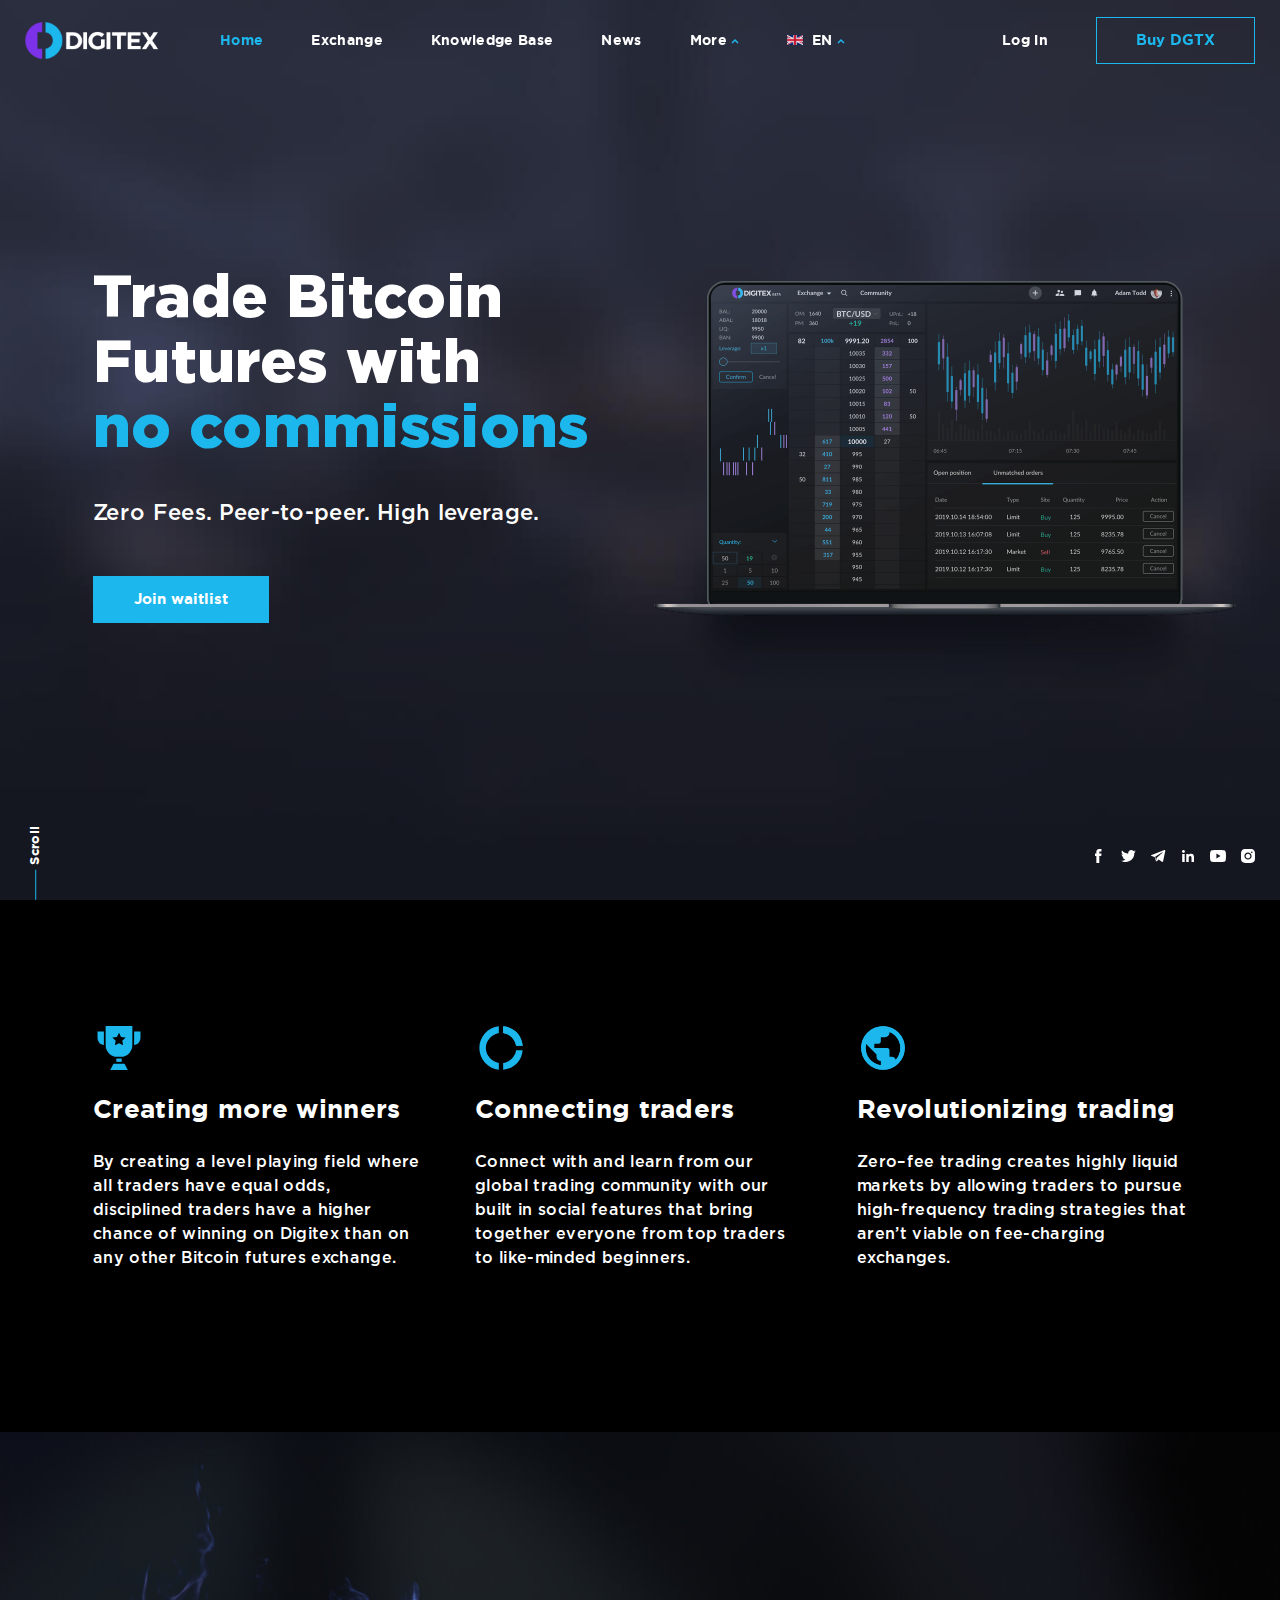
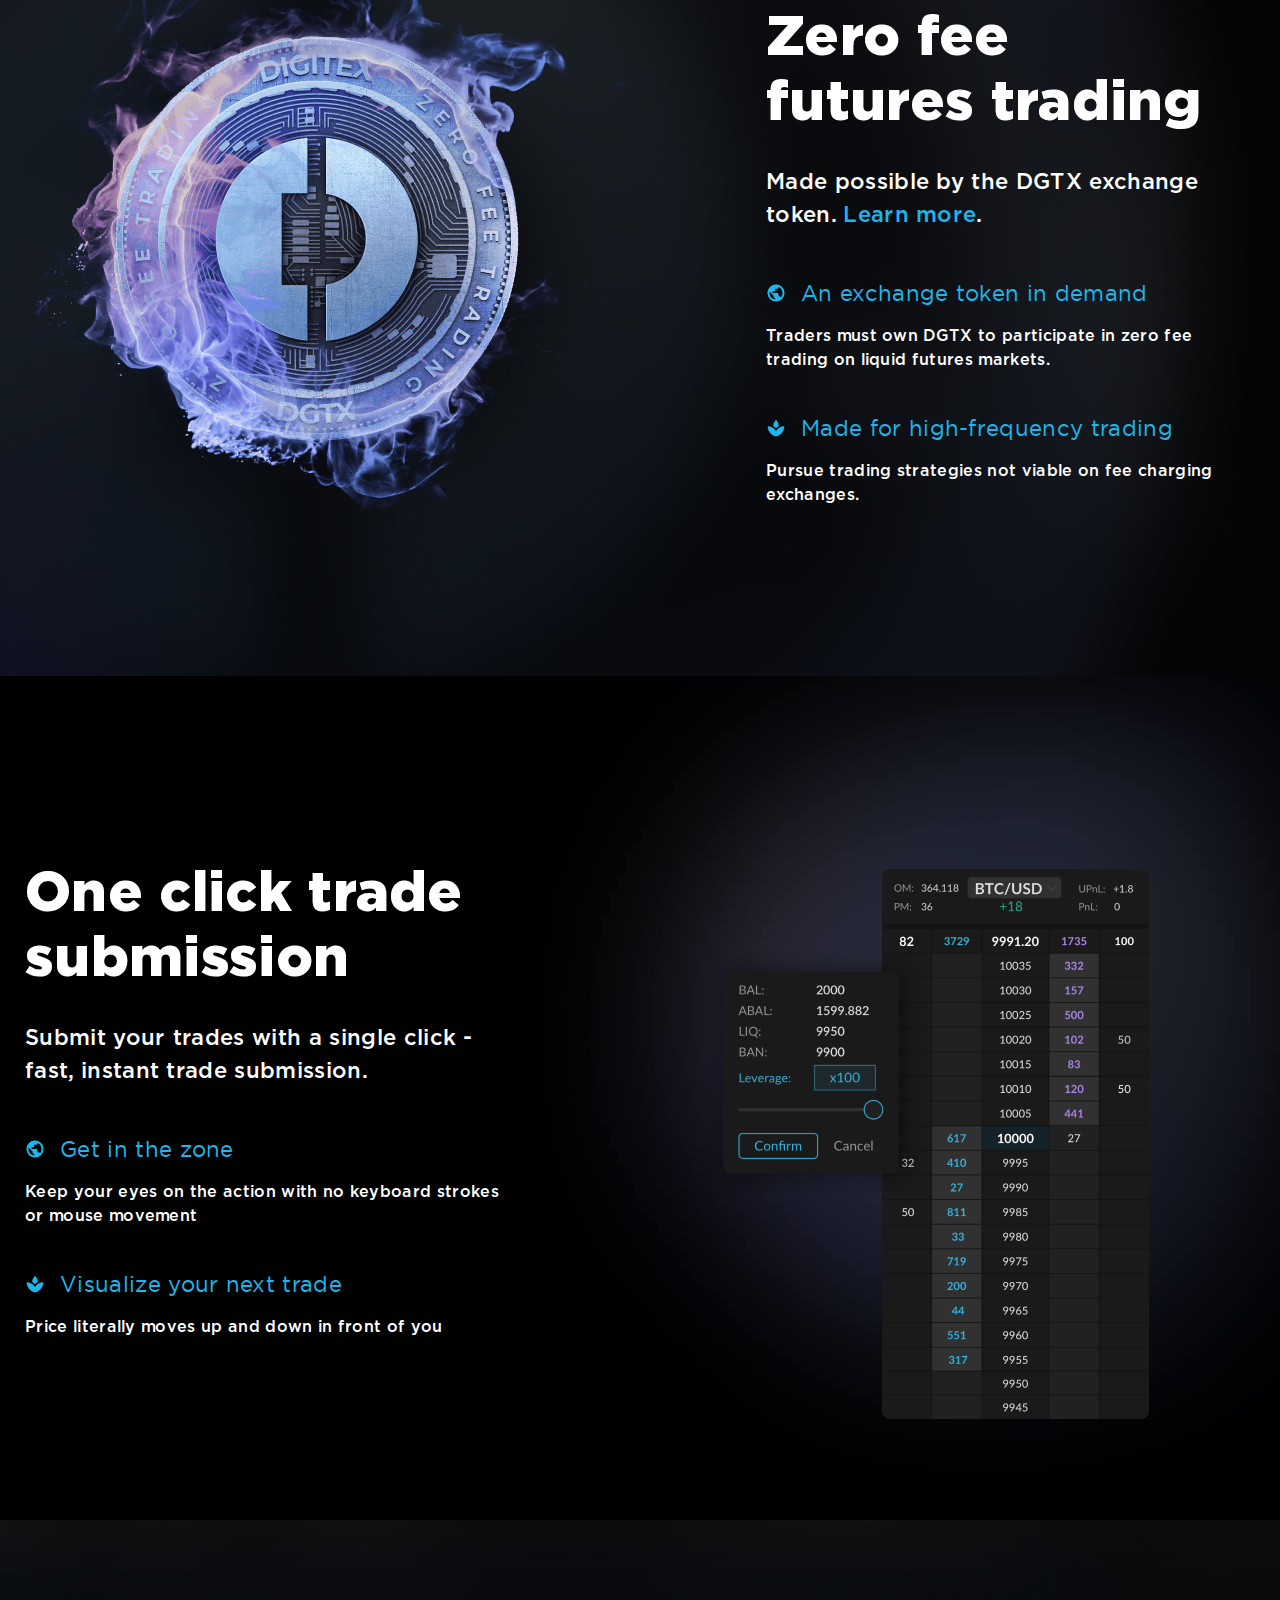
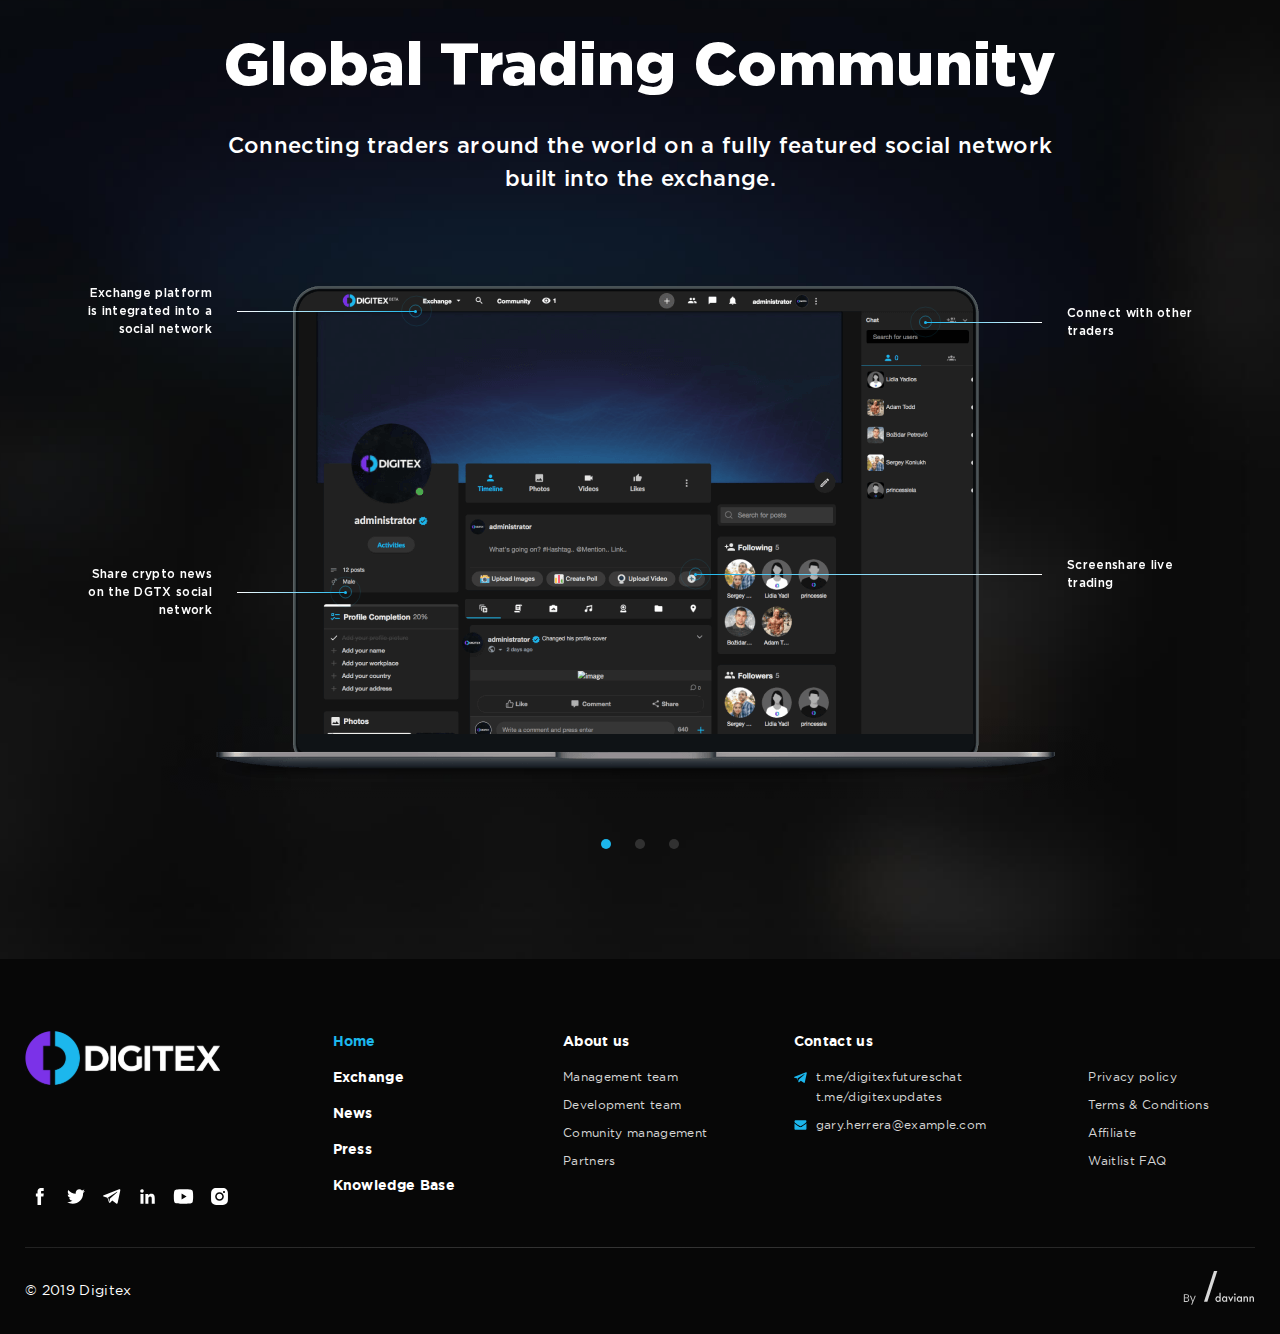
==== commit 180be8ef: "new pages add, responsive styles add, imgs weight optimized" ====
--- a/index.html
+++ b/index.html
@@ -10,7 +10,7 @@
 	<meta name="description" content="">
 
 	<meta http-equiv="X-UA-Compatible" content="IE=edge">
-	<!--<meta name="viewport" content="width=device-width, initial-scale=1, maximum-scale=1">-->
+	<meta name="viewport" content="width=device-width, initial-scale=1, maximum-scale=1">
 	
 	<!-- Template Basic Images Start -->
 	<meta property="og:image" content="path/to/image.jpg">
@@ -84,6 +84,7 @@
 					<a href="#" class="sign-up">Log in</a>
 					<a href="buy.html" class="btn">Buy DGTX</a>
 				</div>
+				<button type="button" class="header-toggle"><span></span></button>
 			</div>
 		</div>
 	</header>
@@ -192,41 +193,44 @@
 						<div class="gtc-item">
 							<div class="gtc-item-img">
 								<img src="img/mackbook-1.png" alt="">
+								<img src="img/screen-1.jpg" alt="">
 							</div>
 							<div class="gtc-item-back">
 								<img src="img/back-1.jpg" alt="">
 							</div>
-							<div class="gtc-item-info gtc-item-info-1 left"><span>Exchange platform<br> is integrated into a<br> social network</span></div>
-							<div class="gtc-item-info gtc-item-info-2 left"><span>Share crypto news<br> on the DGTX social<br> network</span></div>
-							<div class="gtc-item-info gtc-item-info-3 right"><span>Connect with other<br> traders</span></div>
-							<div class="gtc-item-info gtc-item-info-4 right"><span>Screenshare live<br> trading</span></div>
+							<div class="gtc-item-info gtc-item-info-1 left"><b>1)</b><span>Exchange platform<br> is integrated into a<br> social network</span></div>
+							<div class="gtc-item-info gtc-item-info-2 left"><b>2)</b><span>Share crypto news<br> on the DGTX social<br> network</span></div>
+							<div class="gtc-item-info gtc-item-info-3 right"><b>3)</b><span>Connect with other<br> traders</span></div>
+							<div class="gtc-item-info gtc-item-info-4 right"><b>4)</b><span>Screenshare live<br> trading</span></div>
 						</div>
 					</div>
 					<div class="item">
 						<div class="gtc-item">
 							<div class="gtc-item-img">
 								<img src="img/mackbook-2.png" alt="">
+								<img src="img/screen-2.jpg" alt="">
 							</div>
 							<div class="gtc-item-back">
 								<img src="img/back-2.jpg" alt="">
 							</div>
-							<div class="gtc-item-info gtc-item-info-5 left"><span>Customize your<br> page as you like</span></div>
-							<div class="gtc-item-info gtc-item-info-6 left"><span>Tons of features</span></div>
-							<div class="gtc-item-info gtc-item-info-7 right"><span>Find new<br> like-minded friends</span></div>
-							<div class="gtc-item-info gtc-item-info-8 right"><span>Share news in the<br> world of trading</span></div>
+							<div class="gtc-item-info gtc-item-info-5 left"><b>1)</b><span>Customize your<br> page as you like</span></div>
+							<div class="gtc-item-info gtc-item-info-6 left"><b>2)</b><span>Tons of features</span></div>
+							<div class="gtc-item-info gtc-item-info-7 right"><b>3)</b><span>Find new<br> like-minded friends</span></div>
+							<div class="gtc-item-info gtc-item-info-8 right"><b>4)</b><span>Share news in the<br> world of trading</span></div>
 						</div>
 					</div>
 					<div class="item">
 						<div class="gtc-item">
 							<div class="gtc-item-img">
 								<img src="img/mackbook-3.png" alt="">
+								<img src="img/screen-3.jpg" alt="">
 							</div>
 							<div class="gtc-item-back">
 								<img src="img/back-3.jpg" alt="">
 							</div>
-							<div class="gtc-item-info gtc-item-info-9 left"><span>Create or join<br> trading groups,<br> pages, forums etc.</span></div>
-							<div class="gtc-item-info gtc-item-info-10 left"><span>Create events for your<br> friends and like-minded<br> people on the DGTX network</span></div>
-							<div class="gtc-item-info gtc-item-info-11 right"><span>Share your trading<br> stories with friends</span></div>
+							<div class="gtc-item-info gtc-item-info-9 left"><b>1)</b><span>Create or join<br> trading groups,<br> pages, forums etc.</span></div>
+							<div class="gtc-item-info gtc-item-info-10 left"><b>2)</b><span>Create events for your<br> friends and like-minded<br> people on the DGTX network</span></div>
+							<div class="gtc-item-info gtc-item-info-11 right"><b>3)</b><span>Share your trading<br> stories with friends</span></div>
 						</div>
 					</div>
 				</div>
@@ -238,7 +242,7 @@
 		<div class="container">
 			<div class="footer-in">
 				<div class="footer-left">
-					<div class="logo">
+					<div class="logo hidden-sm">
 						<a href="#">
 							<img src="img/logo.svg" alt="">
 						</a>
@@ -283,7 +287,7 @@
 								</a>
 							</li>
 							<li class="bold">
-								<a href="#">
+								<a href="press.html">
 									<b>Press</b>
 								</a>
 							</li>
@@ -292,15 +296,25 @@
 									<b>Knowledge Base</b>
 								</a>
 							</li>
-						</ul>
-					</div>
-					<div class="menu-item">
-						<ul>
-							<li class="bold">
+							<li class="bold visible-sm">
 								<a href="about.html">
 									<b>About us</b>
 								</a>
 							</li>
+							<li class="bold visible-sm">
+								<a href="contacts.html">
+									<b>Contact us</b>
+								</a>
+							</li>
+						</ul>
+					</div>
+					<div class="menu-item hidden-sm">
+						<ul>
+							<li class="bold">
+								<a href="about.html">
+									<b>About us</b>
+								</a>
+							</li>
 							<li>
 								<a href="about.html">Management team</a>
 							</li>
@@ -315,7 +329,7 @@
 							</li>
 						</ul>
 					</div>
-					<div class="menu-item">
+					<div class="menu-item hidden-sm">
 						<ul>
 							<li class="bold">
 								<a href="contacts.html">
@@ -331,7 +345,7 @@
 							</li>
 						</ul>
 					</div>
-					<div class="menu-item">
+					<div class="menu-item hidden-sm">
 						<ul>
 							<li class="bold"></li>
 							<li>
@@ -350,8 +364,23 @@
 					</div>
 				</div>
 			</div>
+			<div class="menu-item visible-sm">
+				<ul>
+					<li class="bold">
+						<a href="#">
+							<b>Terms & Privacy</b>
+						</a>
+					</li>
+				</ul>
+			</div>
+			<div class="copyright visible-sm">© 2018 — 2020. All rights reserved</div>
 			<div class="footer-bottom">
-				<div class="copyright">© 2019 Digitex</div>
+				<div class="copyright hidden-sm">© 2019 Digitex</div>
+				<div class="logo visible-sm">
+					<a href="#">
+						<img src="img/logo.svg" alt="">
+					</a>
+				</div>
 				<div class="development">
 					<a href="#">
 						<img src="img/dev.svg" alt="">
--- a/css/main.min.css
+++ b/css/main.min.css
@@ -1 +1 @@
-@charset "UTF-8";.owl-carousel,.owl-carousel .owl-item{-webkit-tap-highlight-color:transparent;position:relative}.owl-carousel{display:none;width:100%;z-index:1}.owl-carousel .owl-stage{position:relative;-ms-touch-action:pan-Y;touch-action:manipulation;-moz-backface-visibility:hidden}.owl-carousel .owl-stage:after{content:".";display:block;clear:both;visibility:hidden;line-height:0;height:0}.owl-carousel .owl-stage-outer{position:relative;overflow:hidden;-webkit-transform:translate3d(0,0,0)}.owl-carousel .owl-item,.owl-carousel .owl-wrapper{-webkit-backface-visibility:hidden;-moz-backface-visibility:hidden;-ms-backface-visibility:hidden;-webkit-transform:translate3d(0,0,0);-moz-transform:translate3d(0,0,0);-ms-transform:translate3d(0,0,0)}.owl-carousel .owl-item{min-height:1px;float:left;-webkit-backface-visibility:hidden;-webkit-touch-callout:none}.owl-carousel .owl-item img{display:block;width:100%}.owl-carousel .owl-dots.disabled,.owl-carousel .owl-nav.disabled{display:none}.no-js .owl-carousel,.owl-carousel.owl-loaded{display:block}.owl-carousel .owl-dot,.owl-carousel .owl-nav .owl-next,.owl-carousel .owl-nav .owl-prev{cursor:pointer;-webkit-user-select:none;-khtml-user-select:none;-moz-user-select:none;-ms-user-select:none;user-select:none}.owl-carousel.owl-loading{opacity:0;display:block}.owl-carousel.owl-hidden{opacity:0}.owl-carousel.owl-refresh .owl-item{visibility:hidden}.owl-carousel.owl-drag .owl-item{-ms-touch-action:pan-y;touch-action:pan-y;-webkit-user-select:none;-moz-user-select:none;-ms-user-select:none;user-select:none}.owl-carousel.owl-grab{cursor:move;cursor:grab}.owl-carousel.owl-rtl{direction:rtl}.owl-carousel.owl-rtl .owl-item{float:right}.owl-carousel .animated{animation-duration:1s;animation-fill-mode:both}.owl-carousel .owl-animated-in{z-index:0}.owl-carousel .owl-animated-out{z-index:1}.owl-carousel .fadeOut{animation-name:fadeOut}@keyframes fadeOut{0%{opacity:1}100%{opacity:0}}.owl-height{transition:height .5s ease-in-out}.owl-carousel .owl-item .owl-lazy{opacity:0;transition:opacity .4s ease}.owl-carousel .owl-item .owl-lazy:not([src]),.owl-carousel .owl-item .owl-lazy[src^=""]{max-height:0}.owl-carousel .owl-item img.owl-lazy{transform-style:preserve-3d}.owl-carousel .owl-video-wrapper{position:relative;height:100%;background:#000}.owl-carousel .owl-video-play-icon{position:absolute;height:80px;width:80px;left:50%;top:50%;margin-left:-40px;margin-top:-40px;background:url(../libs/OwlCarousel/dist/assets/owl.video.play.png) no-repeat;cursor:pointer;z-index:1;-webkit-backface-visibility:hidden;transition:transform .1s ease}.owl-carousel .owl-video-play-icon:hover{-ms-transform:scale(1.3,1.3);transform:scale(1.3,1.3)}.owl-carousel .owl-video-playing .owl-video-play-icon,.owl-carousel .owl-video-playing .owl-video-tn{display:none}.owl-carousel .owl-video-tn{opacity:0;height:100%;background-position:center center;background-repeat:no-repeat;background-size:contain;transition:opacity .4s ease}.owl-carousel .owl-video-frame{position:relative;z-index:1;height:100%;width:100%}@font-face{font-family:GothamBlack;src:url(../fonts/GothamBlack/GothamBlack.woff2) format("woff2"),url(../fonts/GothamBlack/GothamBlack.woff) format("woff"),url(../fonts/GothamBlack/GothamBlack.ttf) format("truetype");font-weight:400;font-style:normal}@font-face{font-family:GothamBold;src:url(../fonts/GothamBold/GothamBold.woff2) format("woff2"),url(../fonts/GothamBold/GothamBold.woff) format("woff"),url(../fonts/GothamBold/GothamBold.ttf) format("truetype");font-weight:400;font-style:normal}@font-face{font-family:GothamMedium;src:url(../fonts/GothamMedium/GothamMedium.woff2) format("woff2"),url(../fonts/GothamMedium/GothamMedium.woff) format("woff"),url(../fonts/GothamMedium/GothamMedium.ttf) format("truetype");font-weight:400;font-style:normal}@font-face{font-family:GothamBook;src:url(../fonts/GothamBook/GothamBook.woff2) format("woff2"),url(../fonts/GothamBook/GothamBook.woff) format("woff"),url(../fonts/GothamBook/GothamBook.ttf) format("truetype");font-weight:400;font-style:normal}*,:after,:before{-webkit-box-sizing:border-box;box-sizing:border-box}::-moz-selection{background-color:#1cb7ed;color:#fff}::selection{background-color:#1cb7ed;color:#fff}body,html{margin:0;padding:0;min-height:100%}html{-webkit-text-size-adjust:none}body{font-size:16px;line-height:1.5;min-width:1366px;position:relative;font-family:GothamBook;color:#fff;background:#000;letter-spacing:.02em}b,h1,h2,h3,h4,h5,h6,strong{font-family:GothamBlack;font-weight:400;margin:0}b span,h1 span,h2 span,h3 span,h4 span,h5 span,h6 span,strong span{color:#1cb7ed}h1{font-size:60px;line-height:65px}h2{font-size:56px;line-height:65px}h3{font-size:48px;line-height:52px}h4{font-size:36px;line-height:44px;font-family:GothamBold;margin-bottom:32px}h5{font-size:32px;line-height:42px;font-family:GothamBold;margin-bottom:40px}h6{font-size:30px;line-height:44px;font-family:GothamBold;margin-bottom:32px}a,button,input{-webkit-transition:.2s;-o-transition:.2s;transition:.2s}ul{margin:0;padding:0;list-style:none}p{margin:0}p a{color:#1cb7ed}p a:hover{color:#fff}a:focus,button:focus,input:focus,select:focus,textarea:focus{outline:0;-webkit-box-shadow:none;box-shadow:none}input{border-radius:0;-webkit-box-shadow:none;box-shadow:none}a{color:#fff;text-decoration:none}a:hover{color:#1cb7ed;text-decoration:none}button,input[type=submit]{cursor:pointer}.container{width:1230px;margin:0 auto}.container.narrow{width:1094px}.header{position:fixed;z-index:9;left:0;top:0;width:100%;-webkit-transition:.2s;-o-transition:.2s;transition:.2s}.header.dark,.header.scrolled{background:#000}.header.light:not(.scrolled):not(.dark){background:rgba(18,22,55,.03)}.header.light:not(.scrolled):not(.dark) a{color:#000}.header.light:not(.scrolled):not(.dark) a:hover{color:#1cb7ed}.header.light:not(.scrolled):not(.dark) .btn{border-color:#000}.header.light:not(.scrolled):not(.dark) .btn:hover{background:#000;color:#fff}.header.light .logo{position:relative}.header.light .logo img{-webkit-transition:.2s;-o-transition:.2s;transition:.2s}.header.light .logo img:last-child{position:absolute;left:0;top:0;opacity:0}.header.light.scrolled .logo{position:relative}.header.light.scrolled .logo img{-webkit-transition:.2s;-o-transition:.2s;transition:.2s}.header.light.scrolled .logo img:first-child{opacity:0}.header.light.scrolled .logo img:last-child{opacity:1}.header-in{display:-webkit-box;display:-webkit-flex;display:-ms-flexbox;display:flex;-webkit-box-align:center;-webkit-align-items:center;-ms-flex-align:center;align-items:center;-webkit-box-pack:justify;-webkit-justify-content:space-between;-ms-flex-pack:justify;justify-content:space-between;padding:17px 0}.header-left,.header-right{display:-webkit-box;display:-webkit-flex;display:-ms-flexbox;display:flex;-webkit-box-align:center;-webkit-align-items:center;-ms-flex-align:center;align-items:center}.header .logo{margin-right:62px}.header .btn{border-color:#1cb7ed;background:0 0;color:#1cb7ed;padding:11px 39px}.header .btn:hover{background:#1cb7ed;color:#fff}.logo a,.logo img{display:block}.logo img{max-width:100%}.menu>ul{display:-webkit-box;display:-webkit-flex;display:-ms-flexbox;display:flex;-webkit-box-align:center;-webkit-align-items:center;-ms-flex-align:center;align-items:center}.menu>ul>li:not(:last-child){margin-right:48px}.menu>ul>li.folder{position:relative}.menu>ul>li.folder>a{padding-right:12px;position:relative}.menu>ul>li.folder>a:after{content:'';position:absolute;right:0;top:-webkit-calc(50% - 2px);top:calc(50% - 2px);width:8px;height:6px;background:url(../img/arrow-bottom.svg) center no-repeat;background-size:cover;-webkit-transition:.2s;-o-transition:.2s;transition:.2s;-webkit-transform:rotate(-180deg);-ms-transform:rotate(-180deg);transform:rotate(-180deg)}.menu>ul>li.folder.open>a:after{-webkit-transform:none;-ms-transform:none;transform:none}.menu>ul>li.folder.open .drop{opacity:1;visibility:visible}.menu>ul>li.lang{text-transform:uppercase}.menu>ul>li.lang a{background-repeat:no-repeat}.menu>ul>li.lang>a{padding-left:25px;background-position:left 5px}.menu>ul>li.lang .drop a{padding-left:39px;background-position:16px 9px}.menu li.active>a{color:#1cb7ed;background-color:transparent!important}.menu a{display:block;font-size:14px;font-family:GothamBold}[data-lang=en]{background-image:url(../img/lang-en.svg)}[data-lang=kr]{background-image:url(../img/lang-kr.svg)}[data-lang=jp]{background-image:url(../img/lang-jp.svg)}[data-lang=ch]{background-image:url(../img/lang-ch.svg)}[data-lang=ru]{background-image:url(../img/lang-ru.svg)}.drop{position:absolute;left:0;top:-webkit-calc(100% + 9px);top:calc(100% + 9px);background:#000;border-top:2px solid #1cb7ed;white-space:nowrap;padding:4px 0 8px;-webkit-transition:.2s;-o-transition:.2s;transition:.2s;opacity:0;visibility:hidden}.drop a{line-height:22px;color:#fff!important;padding:3px 16px}.drop a:hover{color:#fff!important;background-color:rgba(28,183,237,.15)}.sign-up{font-size:14px;font-family:GothamBold;margin-right:48px}.btn{display:inline-block;text-align:center;font-size:15px;font-family:GothamBold;border:1px solid #1cb7ed;background:#1cb7ed;padding:11px 23px;letter-spacing:normal}.btn:hover{background:0 0}section{position:relative}.section-top{background:url(../img/back-top.jpg) center no-repeat;background-size:cover}.section-top:before{content:'';position:absolute;left:0;top:0;width:100%;height:100%;background:url(../img/back-top-laptop.png) -webkit-calc(50% + 298px) -webkit-calc(50% + 43px) no-repeat;background:url(../img/back-top-laptop.png) calc(50% + 298px) calc(50% + 43px) no-repeat}.section-top-in{display:-webkit-box;display:-webkit-flex;display:-ms-flexbox;display:flex;-webkit-box-align:center;-webkit-align-items:center;-ms-flex-align:center;align-items:center;position:relative;z-index:2;height:100vh;padding-bottom:15px}.section-top h1{max-width:535px;margin-bottom:40px}.section-top h1 span{display:block}.section-top .subtitle{font-family:GothamMedium;font-size:22px;margin-bottom:46px}.section-top .btn{padding:11px 40px}.section-top .socials{position:absolute;right:-73px;bottom:32px}.section-top.exchange{background-image:url(../img/back-top-exchange.jpg)}.section-top.exchange h1{max-width:none}.section-top.exchange:before{background-image:url(../img/back-top-desktop.png);background-position:-webkit-calc(50% + 355px) -webkit-calc(50% - 2px);background-position:calc(50% + 355px) calc(50% - 2px)}.section-subtitle{font-size:22px;font-family:GothamMedium}.section.ei{background:#1cb7ed;text-align:center;padding:110px 0}.section.ei h3{margin-bottom:40px}.section.ei .subtitle{font-family:GothamMedium;margin-bottom:70px}.ei-img img{display:block;max-width:100%;margin:0 auto}.socials{display:-webkit-box;display:-webkit-flex;display:-ms-flexbox;display:flex;-webkit-box-align:center;-webkit-align-items:center;-ms-flex-align:center;align-items:center}.socials a:not(:last-child){margin-right:6px}.socials img{display:block}.scroll{font-size:13px;font-family:GothamBold;padding-left:35px;position:absolute;left:-95px;bottom:28px;-webkit-transform:rotate(-90deg);-ms-transform:rotate(-90deg);transform:rotate(-90deg)}.scroll:before{content:'';position:absolute;left:0;top:50%;width:30px;height:1px;background:#1cb7ed}.advantages{padding:122px 0 162px}.advantages-list{display:-webkit-box;display:-webkit-flex;display:-ms-flexbox;display:flex;-webkit-box-pack:justify;-webkit-justify-content:space-between;-ms-flex-pack:justify;justify-content:space-between}.advantages-item{width:330px}.advantages-item-icon{margin-bottom:18px}.advantages-item-icon img{display:block}.advantages-item-title{margin-bottom:24px;font-size:26px;line-height:34px;font-family:GothamBold}.advantages-item-text{font-family:GothamMedium}.half{display:-webkit-box;display:-webkit-flex;display:-ms-flexbox;display:flex;min-height:844px;margin-left:auto;margin-right:auto}.half:before{content:'';position:absolute;left:0;top:0;width:100%;height:100%}.half-1{background:url(../img/back1.jpg) center no-repeat;background-size:cover}.half-1:before{background:url(../img/coin.png) -webkit-calc(50% - 308px) -webkit-calc(50% - 65px) no-repeat;background:url(../img/coin.png) calc(50% - 308px) calc(50% - 65px) no-repeat}.half-2{background:#000 url(../img/half-2-bg.jpg) right top no-repeat;background-size:auto 100%}.half-2:before{background:url(../img/half-2-img.png) -webkit-calc(50% + 286px) -webkit-calc(50% + 20px) no-repeat;background:url(../img/half-2-img.png) calc(50% + 286px) calc(50% + 20px) no-repeat}.half-3{background:url(../img/half-3-bg.png) center no-repeat;background-size:cover;min-height:730px}.half-3:before{background:url(../img/half-3-img.png) -webkit-calc(50% - 286px) -webkit-calc(50% - 26px) no-repeat;background:url(../img/half-3-img.png) calc(50% - 286px) calc(50% - 26px) no-repeat}.half-4{background:#fff;color:#000;min-height:630px}.half-4:before{background:url(../img/half-4-img.png) -webkit-calc(50% + 280px) -webkit-calc(50% + 49px) no-repeat;background:url(../img/half-4-img.png) calc(50% + 280px) calc(50% + 49px) no-repeat}.half-4 .half-cont-in{padding-top:100px!important}.half-5{background:#fff;color:#000;min-height:630px}.half-5:before{background:url(../img/half-5-img.png) -webkit-calc(50% - 255px) -webkit-calc(50% - 38px) no-repeat;background:url(../img/half-5-img.png) calc(50% - 255px) calc(50% - 38px) no-repeat}.half-5 .half-cont-in{padding-bottom:147px!important}.half-6{background:url(../img/half-6-bg.png) left bottom no-repeat;background-size:cover;min-height:720px}.half-6:before{background:url(../img/half-6-img.png) -webkit-calc(50% + 274px) -webkit-calc(50% + 3px) no-repeat;background:url(../img/half-6-img.png) calc(50% + 274px) calc(50% + 3px) no-repeat}.half-6 .half-cont-in{padding-top:10px!important}.half-7{background:#fff;color:#000;min-height:650px}.half-7:before{background:url(../img/half-7-img.png) -webkit-calc(50% - 280px) -webkit-calc(50% + 65px) no-repeat;background:url(../img/half-7-img.png) calc(50% - 280px) calc(50% + 65px) no-repeat}.half-7 .half-cont-in{padding-top:133px!important}.half-8{background:#fff;color:#000;min-height:712px}.half-8:before{background:url(../img/half-8-img.png) -webkit-calc(50% + 288px) -webkit-calc(50% - 50px) no-repeat;background:url(../img/half-8-img.png) calc(50% + 288px) calc(50% - 50px) no-repeat}.half-8 .half-cont-in{padding-bottom:97px!important}.half-9{background-size:cover;min-height:730px}.half-9:before{background:url(../img/half-9-img.png) -webkit-calc(50% - 310px) -webkit-calc(50% - 2px) no-repeat;background:url(../img/half-9-img.png) calc(50% - 310px) calc(50% - 2px) no-repeat}.half-10{background:#fff;color:#000;min-height:730px}.half-10:before{background:url(../img/half-10-img.png) -webkit-calc(50% + 296px) -webkit-calc(50% + 8px) no-repeat;background:url(../img/half-10-img.png) calc(50% + 296px) calc(50% + 8px) no-repeat}.half-img{width:50%}.half-img img{display:block;width:100%;height:100%;-o-object-fit:cover;object-fit:cover}.half-cont{position:absolute;left:0;top:0;width:100%;height:100%;display:-webkit-box;display:-webkit-flex;display:-ms-flexbox;display:flex;-webkit-box-align:center;-webkit-align-items:center;-ms-flex-align:center;align-items:center}.half-cont-in{padding-left:-webkit-calc(50% + 126px);padding-left:calc(50% + 126px)}.half-cont h2{margin-bottom:34px}.half-cont h3{margin-bottom:40px}.half p{font-size:22px;font-family:GothamMedium}.half p:not(:last-child){margin-bottom:45px}.half p.half-text-normal{font-size:16px}.half .notice{font-family:GothamMedium;margin-top:-29px;color:#1cb7ed}.half.img-right .half-img{margin-left:auto}.half.img-right .half-cont-in{padding:0 -webkit-calc(50% + 126px) 0 0;padding:0 calc(50% + 126px) 0 0}.block-title:not(:last-child){margin-bottom:40px}.block-title-title{font-size:22px;display:-webkit-box;display:-webkit-flex;display:-ms-flexbox;display:flex;-webkit-box-align:center;-webkit-align-items:center;-ms-flex-align:center;align-items:center;color:#1cb7ed;margin-bottom:14px}.block-title-title img{margin-right:15px}.block-title-text{font-family:GothamMedium}.owl-dots{display:-webkit-box;display:-webkit-flex;display:-ms-flexbox;display:flex;-webkit-box-align:center;-webkit-align-items:center;-ms-flex-align:center;align-items:center;-webkit-box-pack:center;-webkit-justify-content:center;-ms-flex-pack:center;justify-content:center}.owl-dot{width:10px;height:10px;border-radius:50%;background:#fff;opacity:.15;padding:0;border:none}.owl-dot.active,.owl-dot:hover{background:#1cb7ed;opacity:1}.owl-dot:not(:last-child){margin-right:24px}.gtc{padding:110px 0}.gtc>img{position:absolute;z-index:-1;left:0;top:0;width:100%;height:100%;-o-object-fit:cover;object-fit:cover}.gtc h1{text-align:center;margin-bottom:35px}.gtc .subtitle{text-align:center;max-width:860px;margin:0 auto 90px;font-size:22px;font-family:GothamMedium}.gtc-item{position:relative}.gtc-item-img img{width:auto!important;margin:0 auto}.gtc-item-back{display:none}.gtc-item-info{position:absolute;z-index:2;font-family:GothamMedium;font-size:12px;line-height:18px}.gtc-item-info:after,.gtc-item-info:before{content:'';position:absolute;top:50%}.gtc-item-info:before{height:1px;background:-o-linear-gradient(.32deg,#1cb7ed 0,#fff 100%);background:linear-gradient(89.68deg,#1cb7ed 0,#fff 100%)}.gtc-item-info:after{width:3px;height:3px;border-radius:50%;background:#1cb7ed;margin-top:-1px}.gtc-item-info span{display:block;position:relative}.gtc-item-info span:after,.gtc-item-info span:before{content:'';position:absolute;border-radius:50%;border:1px solid #1cb7ed;top:50%;-webkit-transform:translateY(-50%);-ms-transform:translateY(-50%);transform:translateY(-50%)}.gtc-item-info span:before{opacity:.1;width:31px;height:31px}.gtc-item-info span:after{opacity:.4;width:13px;height:13px}.gtc-item-info.left{text-align:right}.gtc-item-info.left:before{left:-webkit-calc(100% + 25px);left:calc(100% + 25px);-webkit-transform:rotate(180deg);-ms-transform:rotate(180deg);transform:rotate(180deg)}.gtc-item-info.right{text-align:left;right:0}.gtc-item-info.right:before{right:-webkit-calc(100% + 25px);right:calc(100% + 25px)}.gtc-item-info-1{width:140px;top:-2px;left:47px}.gtc-item-info-1:before{width:178px}.gtc-item-info-1:after{left:-webkit-calc(100% + 202px);left:calc(100% + 202px)}.gtc-item-info-1 span:before{left:-webkit-calc(100% + 189px);left:calc(100% + 189px)}.gtc-item-info-1 span:after{left:-webkit-calc(100% + 197px);left:calc(100% + 197px)}.gtc-item-info-2{width:140px;top:279px;left:47px}.gtc-item-info-2:before{width:108px}.gtc-item-info-2:after{left:-webkit-calc(100% + 132px);left:calc(100% + 132px)}.gtc-item-info-2 span:before{left:-webkit-calc(100% + 118px);left:calc(100% + 118px)}.gtc-item-info-2 span:after{left:-webkit-calc(100% + 127px);left:calc(100% + 127px)}.gtc-item-info-3{width:188px;top:18px}.gtc-item-info-3:before{width:116px}.gtc-item-info-3:after{right:-webkit-calc(100% + 140px);right:calc(100% + 140px)}.gtc-item-info-3 span:before{right:-webkit-calc(100% + 126px);right:calc(100% + 126px)}.gtc-item-info-3 span:after{right:-webkit-calc(100% + 135px);right:calc(100% + 135px)}.gtc-item-info-4{width:188px;top:270px}.gtc-item-info-4:before{width:346px}.gtc-item-info-4:after{right:-webkit-calc(100% + 370px);right:calc(100% + 370px)}.gtc-item-info-4 span:before{right:-webkit-calc(100% + 356px);right:calc(100% + 356px)}.gtc-item-info-4 span:after{right:-webkit-calc(100% + 365px);right:calc(100% + 365px)}.gtc-item-info-5{width:178px;top:49px;left:0}.gtc-item-info-5:before{width:116px}.gtc-item-info-5:after{left:-webkit-calc(100% + 140px);left:calc(100% + 140px)}.gtc-item-info-5 span:before{left:-webkit-calc(100% + 126px);left:calc(100% + 126px)}.gtc-item-info-5 span:after{left:-webkit-calc(100% + 135px);left:calc(100% + 135px)}.gtc-item-info-6{width:178px;top:173px;left:0}.gtc-item-info-6:before{width:277px}.gtc-item-info-6:after{left:-webkit-calc(100% + 300px);left:calc(100% + 300px)}.gtc-item-info-6 span:before{left:-webkit-calc(100% + 286px);left:calc(100% + 286px)}.gtc-item-info-6 span:after{left:-webkit-calc(100% + 295px);left:calc(100% + 295px)}.gtc-item-info-7{width:198px;top:102px}.gtc-item-info-7:before{width:222px}.gtc-item-info-7:after{right:-webkit-calc(100% + 246px);right:calc(100% + 246px)}.gtc-item-info-7 span:before{right:-webkit-calc(100% + 232px);right:calc(100% + 232px)}.gtc-item-info-7 span:after{right:-webkit-calc(100% + 241px);right:calc(100% + 241px)}.gtc-item-info-8{width:198px;top:378px}.gtc-item-info-8:before{width:344px}.gtc-item-info-8:after{right:-webkit-calc(100% + 368px);right:calc(100% + 368px)}.gtc-item-info-8 span:before{right:-webkit-calc(100% + 354px);right:calc(100% + 354px)}.gtc-item-info-8 span:after{right:-webkit-calc(100% + 363px);right:calc(100% + 363px)}.gtc-item-info-9{width:215px;top:68px;left:0}.gtc-item-info-9:before{width:100px}.gtc-item-info-9:after{left:-webkit-calc(100% + 124px);left:calc(100% + 124px)}.gtc-item-info-9 span:before{left:-webkit-calc(100% + 110px);left:calc(100% + 110px)}.gtc-item-info-9 span:after{left:-webkit-calc(100% + 119px);left:calc(100% + 119px)}.gtc-item-info-10{width:215px;top:252px;left:0}.gtc-item-info-10:before{width:176px}.gtc-item-info-10:after{left:-webkit-calc(100% + 200px);left:calc(100% + 200px)}.gtc-item-info-10 span:before{left:-webkit-calc(100% + 186px);left:calc(100% + 186px)}.gtc-item-info-10 span:after{left:-webkit-calc(100% + 195px);left:calc(100% + 195px)}.gtc-item-info-11{width:188px;top:40px}.gtc-item-info-11:before{width:276px}.gtc-item-info-11:after{right:-webkit-calc(100% + 300px);right:calc(100% + 300px)}.gtc-item-info-11 span:before{right:-webkit-calc(100% + 286px);right:calc(100% + 286px)}.gtc-item-info-11 span:after{right:-webkit-calc(100% + 295px);right:calc(100% + 295px)}.gtc .owl-dots{margin-top:40px}.footer{background:#000;padding:72px 0 24px}.footer-in{display:-webkit-box;display:-webkit-flex;display:-ms-flexbox;display:flex;margin-bottom:36px}.footer-left{width:25%;padding-right:24px;display:-webkit-box;display:-webkit-flex;display:-ms-flexbox;display:flex;-webkit-box-orient:vertical;-webkit-box-direction:normal;-webkit-flex-direction:column;-ms-flex-direction:column;flex-direction:column;-webkit-box-pack:justify;-webkit-justify-content:space-between;-ms-flex-pack:justify;justify-content:space-between}.footer-bottom{display:-webkit-box;display:-webkit-flex;display:-ms-flexbox;display:flex;-webkit-box-align:center;-webkit-align-items:center;-ms-flex-align:center;align-items:center;-webkit-box-pack:justify;-webkit-justify-content:space-between;-ms-flex-pack:justify;justify-content:space-between;padding-top:24px;position:relative}.footer-bottom:before{content:'';position:absolute;left:0;top:0;width:100%;height:1px;background:-o-radial-gradient(50% 50%,118.95% 50%,#353535 0,rgba(53,53,53,0) 100%);background:radial-gradient(118.95% 50% at 50% 50%,#353535 0,rgba(53,53,53,0) 100%)}.footer .menu-list{width:75%;display:-webkit-box;display:-webkit-flex;display:-ms-flexbox;display:flex}.footer .menu-item{width:25%;font-size:14px}.footer .menu-item:not(:last-child){padding-right:24px}.footer .menu-item:last-child{padding-left:64px}.footer .menu-item li{min-height:20px}.footer .menu-item li:not(:last-child){margin-bottom:8px}.footer .menu-item li.bold:not(:last-child){margin-bottom:16px}.footer .menu-item li.bold a{color:#fff!important}.footer .menu-item li.bold a:hover{color:#1cb7ed!important}.footer .menu-item li.with-icon a{padding-left:22px;background-repeat:no-repeat;background-position:left 5px}.footer .menu-item li.telegram a:first-child{background-image:url(../img/telegram-blue.svg)}.footer .menu-item li.email a{background-image:url(../img/envelope-blue.svg)}.footer .menu-item li.active a{color:#1cb7ed!important}.footer .menu-item a{display:block;font-size:12px;line-height:20px;color:#d7d7d7}.footer .menu-item a:hover{color:#1cb7ed}.footer .menu-item a b{font-family:GothamBold;display:block;font-size:14px}.footer .logo{margin-bottom:40px}.footer .logo img{width:195px}.footer .socials a:not(:last-child){margin-right:7px}.footer .socials a:hover{opacity:.8}.footer .socials img{width:29px}.copyright{font-size:14px}.copyright div:not(:last-child){margin-bottom:10px}.development a,.development img{display:block}.buy-top{background:#fff url(../img/imac.png) -webkit-calc(50% - 323px) -webkit-calc(50% + 20px) no-repeat;background:#fff url(../img/imac.png) calc(50% - 323px) calc(50% + 20px) no-repeat}.buy-top-in{min-height:662px;display:-webkit-box;display:-webkit-flex;display:-ms-flexbox;display:flex;-webkit-box-orient:vertical;-webkit-box-direction:normal;-webkit-flex-direction:column;-ms-flex-direction:column;flex-direction:column;-webkit-box-pack:center;-webkit-justify-content:center;-ms-flex-pack:center;justify-content:center;max-width:535px;padding-top:45px;margin:0 68px 0 auto;color:#000}.buy-top h1{margin-bottom:45px}.sale{background:#17171c}.sale-in{padding:110px 0;display:-webkit-box;display:-webkit-flex;display:-ms-flexbox;display:flex;-webkit-box-pack:justify;-webkit-justify-content:space-between;-ms-flex-pack:justify;justify-content:space-between}.sale-left{width:436px}.sale h3{margin-bottom:40px}.sale p{font-size:15px;font-family:GothamMedium;margin-bottom:40px}.sale-info-list{display:-webkit-box;display:-webkit-flex;display:-ms-flexbox;display:flex;-webkit-flex-wrap:wrap;-ms-flex-wrap:wrap;flex-wrap:wrap;margin-bottom:-42px}.sale-info-item{width:50%;display:-webkit-box;display:-webkit-flex;display:-ms-flexbox;display:flex;padding-left:34px;position:relative;margin-bottom:42px}.sale-info-item img{position:absolute;left:0;top:-6px}.sale-info-item span{font-size:15px}.sale-block{width:423px;background:rgba(255,255,255,.05);padding:40px 45px 35px}.sale-block-title{text-align:center;font-size:27px;line-height:38px;font-family:GothamBold;margin-bottom:26px}.sale-block .btn{width:100%;margin-bottom:35px}.sale-block-info{display:-webkit-box;display:-webkit-flex;display:-ms-flexbox;display:flex;-webkit-box-pack:justify;-webkit-justify-content:space-between;-ms-flex-pack:justify;justify-content:space-between;margin-bottom:20px}.sale-block-info-item div:first-child{font-size:25px;line-height:35px;font-family:GothamBold}.sale-block-info-item div:last-child{font-size:17px;color:#1cb7ed;font-family:GothamMedium}.sale-block-range{height:12px;background:rgba(255,255,255,.15);margin-bottom:25px}.sale-block-range div{height:100%;background:#1cb7ed}.sale-block-bottom{display:-webkit-box;display:-webkit-flex;display:-ms-flexbox;display:flex;-webkit-box-align:center;-webkit-align-items:center;-ms-flex-align:center;align-items:center;-webkit-box-pack:justify;-webkit-justify-content:space-between;-ms-flex-pack:justify;justify-content:space-between}.sale-block-bottom-text{font-size:12px;color:#1cb7ed;font-family:GothamMedium}.sale-block-bottom-icon{width:78px;height:44px;border:1px solid #1cb7ed;border-radius:10px;display:-webkit-box;display:-webkit-flex;display:-ms-flexbox;display:flex;-webkit-box-align:center;-webkit-align-items:center;-ms-flex-align:center;align-items:center;-webkit-box-pack:center;-webkit-justify-content:center;-ms-flex-pack:center;justify-content:center;position:relative;overflow:hidden}.sale-block-bottom-icon:after{content:'';position:absolute;left:0;top:0;width:100%;height:100%;background:#1cb7ed;mix-blend-mode:darken}.sale-block-bottom-icon img{display:block;max-width:100%;max-height:100%}.schedule{overflow:hidden;background:url(../img/shadow.svg) center bottom no-repeat}.schedule-in{padding:110px 0 84px}.schedule-slider .owl-stage-outer{overflow:visible}.schedule-slider .owl-item:not(.active) .schedule-year{opacity:.5}.schedule-slider .owl-item:not(.active) .schedule-event:not(.done) .schedule-event-check:before{opacity:.5}.schedule-slider .owl-item:not(.active) .schedule-event:not(.done) .schedule-event-available,.schedule-slider .owl-item:not(.active) .schedule-event:not(.done) .schedule-event-date,.schedule-slider .owl-item:not(.active) .schedule-event:not(.done) .schedule-event-released{opacity:.5}.schedule-slider .owl-item:not(.active) .schedule-event.done{opacity:.5}.schedule-slider .owl-item:not(.active) .schedule-item.last .schedule-event-check{opacity:.5}.schedule-years{display:-webkit-box;display:-webkit-flex;display:-ms-flexbox;display:flex;margin-bottom:135px}.schedule-years button{background:0 0;padding:0;border:none;font-size:15px;line-height:20px;font-family:GothamBold;color:#fff;opacity:.5}.schedule-years button.active,.schedule-years button:hover{color:#1cb7ed;opacity:1}.schedule-years button:not(:last-child){margin-right:145px}.schedule-years button.disabled{pointer-events:none}.schedule-year{position:absolute;left:0;top:-75px;font-size:48px;line-height:52px;font-family:GothamBlack;-webkit-transition:.2s;-o-transition:.2s;transition:.2s}.schedule-item{position:relative}.schedule-item.last .schedule-event:before{right:100%!important;width:-webkit-calc(100% - 26px)!important;width:calc(100% - 26px)!important}.schedule-item.last .schedule-event-check{border-radius:0;background:url(../img/flag.svg) center no-repeat!important;left:-4px;top:-11px}.schedule-item.last .schedule-event-check:after,.schedule-item.last .schedule-event-check:before{display:none}.schedule-event{padding-top:42px;position:relative;font-size:12px;-webkit-transition:.2s;-o-transition:.2s;transition:.2s}.schedule-event:before{content:'';position:absolute;right:100%;top:13px;width:-webkit-calc(100% - 26px);width:calc(100% - 26px);height:1px;background:#27ae60;-webkit-transition:.2s;-o-transition:.2s;transition:.2s}.schedule-event-check{width:26px;height:26px;position:absolute;z-index:2;left:0;top:0;display:-webkit-box;display:-webkit-flex;display:-ms-flexbox;display:flex;-webkit-box-align:center;-webkit-align-items:center;-ms-flex-align:center;align-items:center;-webkit-box-pack:center;-webkit-justify-content:center;-ms-flex-pack:center;justify-content:center;border-radius:50%;background:#27ae60 url(../img/check.svg) center no-repeat;-webkit-transition:.2s;-o-transition:.2s;transition:.2s}.schedule-event-check:after,.schedule-event-check:before{content:'';position:absolute;left:50%;top:50%;-webkit-transform:translate(-50%,-50%);-ms-transform:translate(-50%,-50%);transform:translate(-50%,-50%);border-radius:50%;-webkit-transition:.2s;-o-transition:.2s;transition:.2s;opacity:0}.schedule-event-check:before{content:'';position:absolute;width:8px;height:8px;border-radius:50%;background:#fff}.schedule-event-check img{width:11px!important}.schedule-event-date{color:#27ae60;margin-bottom:6px;-webkit-transition:.2s;-o-transition:.2s;transition:.2s;font-family:GothamMedium}.schedule-event-available{margin-top:4px}.schedule-event.active:before{background:#1cb7ed}.schedule-event.active .schedule-event-check{background:#1cb7ed}.schedule-event.active .schedule-event-check:before{opacity:1}.schedule-event.active .schedule-event-check:after{width:48px;height:48px;background:#1cb7ed;opacity:.4;-webkit-filter:blur(30px);filter:blur(30px)}.schedule-event.active .schedule-event-date{color:#1cb7ed}.schedule-event:not(.done):not(.active):before{background:#f1f1f1;opacity:.25;right:-webkit-calc(100% - 26px);right:calc(100% - 26px);width:100%}.schedule-event:not(.done):not(.active) .schedule-event-check{background:rgba(170,231,252,.4)}.schedule-event:not(.done):not(.active) .schedule-event-check:before{opacity:1;background:#1cb7ed;-webkit-box-shadow:0 0 5px 1px rgba(28,183,237,.5);box-shadow:0 0 5px 1px rgba(28,183,237,.5)}.schedule-event:not(.done):not(.active) .schedule-event-date{color:#1cb7ed}.schedule-event>div{-webkit-transition:.2s;-o-transition:.2s;transition:.2s}.schedule h3{margin-bottom:32px}.schedule .countdown{display:-webkit-box;display:-webkit-flex;display:-ms-flexbox;display:flex;-webkit-box-align:start;-webkit-align-items:flex-start;-ms-flex-align:start;align-items:flex-start;-webkit-box-pack:center;-webkit-justify-content:center;-ms-flex-pack:center;justify-content:center}.schedule .countdown-wrap{margin-top:110px;display:-webkit-box;display:-webkit-flex;display:-ms-flexbox;display:flex;-webkit-box-orient:vertical;-webkit-box-direction:normal;-webkit-flex-direction:column;-ms-flex-direction:column;flex-direction:column;-webkit-box-align:center;-webkit-align-items:center;-ms-flex-align:center;align-items:center}.schedule .countdown-title{font-size:30px;line-height:42px;font-family:GothamBold;color:#1cb7ed;margin-bottom:20px}.schedule .countdown-item{text-align:center;width:78px;position:relative}.schedule .countdown-item:not(:last-child){margin-right:38px}.schedule .countdown-item:not(:last-child)>div{position:relative}.schedule .countdown-item:not(:last-child)>div:after{content:':';position:absolute;top:0;left:94px;font-family:GothamBook}.schedule .countdown-item div{font-size:39px;line-height:1;font-family:GothamBlack;margin-bottom:26px}.schedule .countdown-item strong{color:#1cb7ed;font-size:18px;line-height:1;font-family:GothamBook;font-weight:400}.referral{background:#fff url(../img/referral.png) -webkit-calc(50% - 280px) -webkit-calc(50% + 16px) no-repeat;background:#fff url(../img/referral.png) calc(50% - 280px) calc(50% + 16px) no-repeat;color:#000}.referral-in{padding:160px 0 80px;max-width:423px;margin-left:auto}.referral h3{margin-bottom:30px}.referral .section-subtitle{margin-bottom:40px}.referral .btn{min-width:150px}.distribution{background:#fff;color:#000}.distribution-in{padding:80px 0 50px}.distribution h3{margin-bottom:40px}.distribution .section-subtitle{margin-bottom:88px}.distribution-table{display:-webkit-box;display:-webkit-flex;display:-ms-flexbox;display:flex}.distribution-col{width:156px}.distribution-col.narrow{width:125px}.distribution-col.narrow div{background:rgba(28,183,237,.35)}.distribution-col.wide{width:-webkit-calc(100% - 593px);width:calc(100% - 593px)}.distribution-col.wide div{background:#1cb7ed}.distribution-col div{height:56px;font-size:18px;font-family:GothamBold;color:#fff;display:-webkit-box;display:-webkit-flex;display:-ms-flexbox;display:flex;-webkit-box-align:center;-webkit-align-items:center;-ms-flex-align:center;align-items:center;-webkit-box-pack:center;-webkit-justify-content:center;-ms-flex-pack:center;justify-content:center;position:relative;background:rgba(28,183,237,.55);border-left:1px solid #fff}.distribution-col b{display:block;font-size:12px;font-family:GothamMedium;padding-top:113px;position:relative}.distribution-col b:before{content:'';position:absolute;left:1px;top:1px;width:1px;height:107px;background:#000;opacity:.17}.distribution-col span{display:block;font-size:12px;margin-top:4px}.distribution-col a{color:#1cb7ed}.distribution-col a:hover{text-decoration:underline}.stats{background:#fff;color:#000}.stats-in{padding:55px 0 110px}.stats h3{margin-bottom:55px}.stats-table+.btn{margin-top:32px;min-width:167px;background:0 0;border-color:#000;color:#000}.stats-table+.btn:hover{background:#000;color:#fff}.stats-row{display:-webkit-box;display:-webkit-flex;display:-ms-flexbox;display:flex}.stats-row:nth-child(2n+1){background:rgba(28,183,237,.1)}.stats-col{padding:16px 24px;font-size:14px;line-height:24px}.stats-col:first-child{font-family:GothamMedium;width:560px}.stats-col:last-child{width:-webkit-calc(100% - 560px);width:calc(100% - 560px)}.stats-col.green{color:#27ae60}.page-top{background-position:center;background-repeat:no-repeat;background-size:cover}.page-top-in{display:-webkit-box;display:-webkit-flex;display:-ms-flexbox;display:flex;-webkit-box-orient:vertical;-webkit-box-direction:normal;-webkit-flex-direction:column;-ms-flex-direction:column;flex-direction:column;-webkit-box-pack:center;-webkit-justify-content:center;-ms-flex-pack:center;justify-content:center;-webkit-box-align:start;-webkit-align-items:flex-start;-ms-flex-align:start;align-items:flex-start;min-height:595px;padding-bottom:40px}.page-top-in div{font-size:22px;line-height:39px;font-family:GothamMedium}.page-top h1{margin-bottom:24px}.page-in{padding:110px 0;background:#fff;color:#000}.page-in a{color:#000}.page-in a:hover{color:#1cb7ed}.news-list{display:-webkit-box;display:-webkit-flex;display:-ms-flexbox;display:flex;-webkit-flex-wrap:wrap;-ms-flex-wrap:wrap;flex-wrap:wrap;margin-bottom:-55px}.news-item{width:-webkit-calc(33.333% - 36.666px);width:calc(33.333% - 36.666px);background:#fff;-webkit-box-shadow:0 4px 10px rgba(173,175,231,.25);box-shadow:0 4px 10px rgba(173,175,231,.25);margin-bottom:55px}.news-item:not(:nth-child(3n+3)){margin-right:55px}.news-item-img{height:226px}.news-item-img a,.news-item-img img{display:block;width:100%}.news-item-img img{height:100%;-o-object-fit:cover;object-fit:cover}.news-item-cont{padding:16px 40px 80px;position:relative}.news-item-author{font-size:14px;line-height:20px;color:#1cb7ed;margin-bottom:16px}.news-item-title{font-size:22px;line-height:32px;font-family:GothamBold;height:128px;overflow:hidden;margin-bottom:16px}.news-item-title a{display:block}.news-item-teaser{font-size:14px;line-height:26px;letter-spacing:normal;height:78px;overflow:hidden}.news-item-date{position:absolute;left:40px;bottom:24px;font-size:14px;line-height:20px;color:#7d7c7c}.article{padding-top:65px}.article-in{margin-bottom:80px;display:-webkit-box;display:-webkit-flex;display:-ms-flexbox;display:flex}.article-side{width:224px}.article-side .socials{-webkit-box-orient:vertical;-webkit-box-direction:normal;-webkit-flex-direction:column;-ms-flex-direction:column;flex-direction:column;-webkit-box-align:start;-webkit-align-items:flex-start;-ms-flex-align:start;align-items:flex-start;padding-left:48px}.article-side .socials a{background:#000;width:38px;height:38px;border-radius:50%;display:-webkit-box;display:-webkit-flex;display:-ms-flexbox;display:flex;-webkit-box-align:center;-webkit-align-items:center;-ms-flex-align:center;align-items:center;-webkit-box-pack:center;-webkit-justify-content:center;-ms-flex-pack:center;justify-content:center}.article-side .socials a:hover{background:#1cb7ed}.article-side .socials a:not(:last-child){margin:0 0 18px}.article-side .socials img{width:32px}.article-body{width:-webkit-calc(100% - 224px);width:calc(100% - 224px);padding-right:224px}.article-top{display:-webkit-box;display:-webkit-flex;display:-ms-flexbox;display:flex;-webkit-flex-wrap:wrap;-ms-flex-wrap:wrap;flex-wrap:wrap;font-size:14px;line-height:20px;color:#7d7c7c;margin-bottom:24px}.article-top div:not(:last-child){padding-right:16px;margin-right:16px;border-right:1px solid #c4c4c4}.article-cont p{font-size:14px;line-height:26px}.article-cont p:not(:last-child){margin-bottom:24px}.article-cont p+h6{margin-top:64px}.img-block:not(:last-child){margin-bottom:40px}.img-block img{display:block;width:100%}.img-block div{text-align:center;font-size:12px;line-height:18px;color:#828282;margin-top:15px}.contacts{padding-top:80px}.contacts-info{background:#fff;color:#000;padding:72px 0}.contacts-info-in{display:-webkit-box;display:-webkit-flex;display:-ms-flexbox;display:flex;-webkit-box-align:center;-webkit-align-items:center;-ms-flex-align:center;align-items:center}.contacts-info-left{width:390px;padding-right:30px}.contacts-info-block:not(:last-child){margin-bottom:56px}.contacts-info-block-title{font-size:24px;line-height:34px;font-family:GothamBold;margin-bottom:16px}.contacts-info-block-item{display:-webkit-box;display:-webkit-flex;display:-ms-flexbox;display:flex;font-size:14px;line-height:20px}.contacts-info-block-item:not(:last-child){margin-bottom:8px}.contacts-info-block-item b{font-family:GothamMedium;margin-right:4px}.contacts-info-block-item a{color:#2f80ed}.contacts-info-block-item a:hover{color:#1cb7ed}.contacts-info-block-item a.dark{color:#000}.contacts-info-block-item a.dark:hover{color:#1cb7ed}.contacts-map{width:-webkit-calc(100% - 390px);width:calc(100% - 390px);height:390px}.contacts-map iframe{display:block;width:100%;height:100%}.contacts h1{margin-bottom:72px}.contacts-form{background:url(../img/back.jpg) center no-repeat;background-size:cover;padding:110px 0}.contacts-form-in{width:648px;margin:0 auto}.contacts-form h3{text-align:center;margin-bottom:60px}.contacts-form form ::-webkit-input-placeholder{font-family:GothamBook;font-size:14px;line-height:13px;color:#fff}.contacts-form form ::-moz-placeholder{font-family:GothamBook;font-size:14px;line-height:13px;color:#fff}.contacts-form form :-ms-input-placeholder{font-family:GothamBook;font-size:14px;line-height:13px;color:#fff}.contacts-form form ::-ms-input-placeholder{font-family:GothamBook;font-size:14px;line-height:13px;color:#fff}.contacts-form form ::placeholder{font-family:GothamBook;font-size:14px;line-height:13px;color:#fff}.contacts-form form input,.contacts-form form textarea{font-family:GothamBook;display:block;width:100%;background:#282828;border:none;color:#fff}.contacts-form form input:not(:last-child),.contacts-form form textarea:not(:last-child){margin-bottom:24px}.contacts-form form input{height:48px;padding:0 12px}.contacts-form form textarea{height:145px;resize:none;padding:17px 12px}.contacts .form-block{margin-top:48px}.contacts .form-check{width:-webkit-calc(100% - 178px);width:calc(100% - 178px);padding-right:46px}.form-block{display:-webkit-box;display:-webkit-flex;display:-ms-flexbox;display:flex;-webkit-box-align:start;-webkit-align-items:flex-start;-ms-flex-align:start;align-items:flex-start;-webkit-box-pack:justify;-webkit-justify-content:space-between;-ms-flex-pack:justify;justify-content:space-between}.form-block .btn{padding-top:14px;padding-bottom:14px;min-width:178px;color:#fff}.form-block .btn:hover{color:#1cb7ed}.form-check input{display:none!important}.form-check input:checked+label:after{opacity:1}.form-check label{cursor:pointer;position:relative;display:block;margin:0;padding-left:44px;font-size:12px;letter-spacing:normal}.form-check label:after,.form-check label:before{content:'';position:absolute}.form-check label:before{width:25px;height:25px;border:1px solid #fff;left:0;top:0}.form-check label:after{width:15px;height:15px;background:#fff;left:5px;top:5px;opacity:0;-webkit-transition:.2s;-o-transition:.2s;transition:.2s}.team:not(:last-child){margin-bottom:110px}.team h3{margin-bottom:72px}.team-list{display:-webkit-box;display:-webkit-flex;display:-ms-flexbox;display:flex;-webkit-flex-wrap:wrap;-ms-flex-wrap:wrap;flex-wrap:wrap;margin-bottom:-48px}.team-member{width:-webkit-calc(33.333% - 36.666px);width:calc(33.333% - 36.666px);margin-bottom:48px}.team-member:not(:nth-child(3n+3)){margin-right:55px}.team-member-img{height:350px;background:#c4c4c4;display:-webkit-box;display:-webkit-flex;display:-ms-flexbox;display:flex;-webkit-box-align:center;-webkit-align-items:center;-ms-flex-align:center;align-items:center;-webkit-box-pack:center;-webkit-justify-content:center;-ms-flex-pack:center;justify-content:center;margin-bottom:24px}.team-member-img img{display:block;max-width:100%;max-height:100%}.team-member-name{font-size:22px;line-height:26px;font-family:GothamBold;margin-bottom:12px}.team-member-post{font-size:14px;line-height:20px;color:#7d7c7c;letter-spacing:normal}.team-member-post:not(:last-child){margin-bottom:24px}.team-member-about{font-size:14px;line-height:26px;letter-spacing:normal}.team-member.main{display:-webkit-box;display:-webkit-flex;display:-ms-flexbox;display:flex;width:100%;margin:0}.team-member.main .team-member-img{margin-bottom:0;height:auto;width:535px}.team-member.main .team-member-cont{width:-webkit-calc(100% - 535px);width:calc(100% - 535px);padding-left:136px}.team .btn{margin-top:32px;min-width:167px;background:0 0;border-color:#000;padding-top:14px;padding-bottom:14px}.team .btn:hover{background:#000;color:#fff}.team .btn span{display:none}.team .btn span:last-child{display:block}.team:not(.open) .team-member:not(:nth-child(-n+3)){display:none}.team:not(.open) .btn span{display:block}.team:not(.open) .btn span:last-child{display:none}.founder:not(:last-child){margin-bottom:110px}.partners h3{margin-bottom:72px}.partners-list{display:-webkit-box;display:-webkit-flex;display:-ms-flexbox;display:flex;-webkit-box-pack:justify;-webkit-justify-content:space-between;-ms-flex-pack:justify;justify-content:space-between}.partners-item{width:-webkit-calc(50% - 12px);width:calc(50% - 12px);background:#fff;-webkit-box-shadow:0 4px 4px rgba(27,35,108,.15);box-shadow:0 4px 4px rgba(27,35,108,.15);padding:50px 40px 40px 128px;position:relative}.partners-item-logo{position:absolute;left:40px;top:40px;width:48px;height:48px;display:-webkit-box;display:-webkit-flex;display:-ms-flexbox;display:flex;-webkit-box-align:center;-webkit-align-items:center;-ms-flex-align:center;align-items:center;-webkit-box-pack:center;-webkit-justify-content:center;-ms-flex-pack:center;justify-content:center}.partners-item-logo img{max-width:100%}.partners-item-name{font-size:22px;line-height:26px;font-family:GothamBold;margin-bottom:12px}.partners-item-info{font-size:14px;line-height:20px;color:#7d7c7c;margin-bottom:24px}.partners-item-about{font-size:14px;line-height:26px;letter-spacing:normal;height:78px;overflow:hidden}.partners-item-site{margin-top:16px;font-size:14px;line-height:26px}.partners-item-site a{color:#1cb7ed}.partners-item-site a:hover{text-decoration:underline}.cb{padding:152px 0 145px;background:#fff;color:#000}.cb a{color:#000}.cb a:hover{color:#1cb7ed}.cb-in{display:-webkit-box;display:-webkit-flex;display:-ms-flexbox;display:flex}.cb-nav{width:335px;padding-right:30px}.cb-nav li:not(:last-child){margin-bottom:16px}.cb-nav li.active a{color:#1cb7ed}.cb-nav li.active a:after{opacity:1}.cb-nav a{display:inline-block;max-width:200px;font-size:14px;line-height:24px;letter-spacing:normal;font-family:GothamMedium;position:relative}.cb-nav a:after{content:'';position:absolute;left:0;bottom:-4px;width:100%;height:2px;background:#1cb7ed;-webkit-transition:.2s;-o-transition:.2s;transition:.2s;opacity:0}.cb-cont{width:-webkit-calc(100% - 335px);width:calc(100% - 335px);position:relative;padding-bottom:170px}.cb-cont .formula:not(:last-child),.cb-cont .table:not(:last-child),.cb-cont h3:not(:last-child),.cb-cont h4:not(:last-child),.cb-cont ol:not(:last-child),.cb-cont p:not(:last-child),.cb-cont ul:not(:last-child){margin-bottom:32px}.cb-cont .formula,.cb-cont .table,.cb-cont ol,.cb-cont p,.cb-cont ul{font-size:14px;line-height:28px}.cb-cont .formula+h4,.cb-cont .table+h4,.cb-cont ol+h4,.cb-cont p+h4,.cb-cont ul+h4{margin-top:40px}.cb-cont h3{font-size:50px;line-height:70px}.cb-cont h4{letter-spacing:2px}.cb-cont ul li:before{content:'•';display:inline-block;margin-right:16px}.cb-cont ol{margin-top:0;padding-left:12px}.cb-cont a{color:#1cb7ed;font-family:GothamBold}.cb-cont a:hover{color:#000}.cb-cont b{font-family:GothamBold;color:#1cb7ed}.cb-cont b.black{color:#000}.cb-cont .red{color:#bf2828}.cb-item{display:none}.cb-item.active{display:block}.cb-arrows{position:absolute;left:0;bottom:0;width:100%;display:-webkit-box;display:-webkit-flex;display:-ms-flexbox;display:flex;-webkit-box-align:center;-webkit-align-items:center;-ms-flex-align:center;align-items:center;-webkit-box-pack:justify;-webkit-justify-content:space-between;-ms-flex-pack:justify;justify-content:space-between}.cb-arrows button{display:-webkit-box;display:-webkit-flex;display:-ms-flexbox;display:flex;-webkit-box-align:center;-webkit-align-items:center;-ms-flex-align:center;align-items:center;width:312px;height:80px;background:rgba(176,176,176,.1);border:none;white-space:nowrap;font-size:18px;line-height:28px;font-family:GothamMedium;position:relative;letter-spacing:normal;text-align:left}.cb-arrows button:after{content:'';position:absolute;top:-webkit-calc(50% - 8px);top:calc(50% - 8px);right:20px;width:17px;height:16px;background:url(../img/arrow-right.svg) center no-repeat;background-size:cover;-webkit-transition:.2s;-o-transition:.2s;transition:.2s}.cb-arrows button span{display:block;width:100%}.cb-arrows button:hover{background:rgba(176,176,176,.2)}.cb-arrows button.invisible{opacity:0;visibility:hidden}.cb-prev{padding:0 27px 0 71px}.cb-prev:after{-webkit-transform:rotate(180deg);-ms-transform:rotate(180deg);transform:rotate(180deg);left:31px}.cb-next{padding:0 71px 0 27px}.cb-next:after{right:31px}.formula{display:-webkit-box;display:-webkit-flex;display:-ms-flexbox;display:flex;-webkit-box-align:center;-webkit-align-items:center;-ms-flex-align:center;align-items:center}.formula-right{margin-left:8px;text-align:center;position:relative;top:3px}.formula-right>div{padding:0 5px}.formula-top{padding-bottom:8px;border-bottom:1px solid #000;margin-bottom:6px}.table-row{display:-webkit-box;display:-webkit-flex;display:-ms-flexbox;display:flex}.table-row:nth-child(2n+1){background:rgba(28,183,237,.1)}.table-col{font-size:14px;line-height:24px;padding:16px 5px}.table-col:first-child{padding-left:24px}.table-col:last-child{padding-right:24px}.table-col.full-width{width:100%!important}.table.contracts .table-col:first-child{width:33%}.table.contracts .table-col:nth-child(2),.table.contracts .table-col:nth-child(3){width:24%}.table.contracts .table-col:last-child{width:19%}.table.margin .table-col{width:50%}.table.liquidation .table-col{width:1%}.table.liquidation .table-col:first-child{width:21.5%}.table.liquidation .table-col:nth-child(2),.table.liquidation .table-col:nth-child(3){width:18.5%}.table.liquidation .table-col:nth-child(4){width:18.7%}.table.liquidation .table-col:last-child{width:22.8%}.table+.table{margin-top:40px}+@charset "UTF-8";.owl-carousel,.owl-carousel .owl-item{-webkit-tap-highlight-color:transparent;position:relative}.owl-carousel{display:none;width:100%;z-index:1}.owl-carousel .owl-stage{position:relative;-ms-touch-action:pan-Y;touch-action:manipulation;-moz-backface-visibility:hidden}.owl-carousel .owl-stage:after{content:".";display:block;clear:both;visibility:hidden;line-height:0;height:0}.owl-carousel .owl-stage-outer{position:relative;overflow:hidden;-webkit-transform:translate3d(0,0,0)}.owl-carousel .owl-item,.owl-carousel .owl-wrapper{-webkit-backface-visibility:hidden;-moz-backface-visibility:hidden;-ms-backface-visibility:hidden;-webkit-transform:translate3d(0,0,0);-moz-transform:translate3d(0,0,0);-ms-transform:translate3d(0,0,0)}.owl-carousel .owl-item{min-height:1px;float:left;-webkit-backface-visibility:hidden;-webkit-touch-callout:none}.owl-carousel .owl-item img{display:block;width:100%}.owl-carousel .owl-dots.disabled,.owl-carousel .owl-nav.disabled{display:none}.no-js .owl-carousel,.owl-carousel.owl-loaded{display:block}.owl-carousel .owl-dot,.owl-carousel .owl-nav .owl-next,.owl-carousel .owl-nav .owl-prev{cursor:pointer;-webkit-user-select:none;-khtml-user-select:none;-moz-user-select:none;-ms-user-select:none;user-select:none}.owl-carousel.owl-loading{opacity:0;display:block}.owl-carousel.owl-hidden{opacity:0}.owl-carousel.owl-refresh .owl-item{visibility:hidden}.owl-carousel.owl-drag .owl-item{-ms-touch-action:pan-y;touch-action:pan-y;-webkit-user-select:none;-moz-user-select:none;-ms-user-select:none;user-select:none}.owl-carousel.owl-grab{cursor:move;cursor:grab}.owl-carousel.owl-rtl{direction:rtl}.owl-carousel.owl-rtl .owl-item{float:right}.owl-carousel .animated{animation-duration:1s;animation-fill-mode:both}.owl-carousel .owl-animated-in{z-index:0}.owl-carousel .owl-animated-out{z-index:1}.owl-carousel .fadeOut{animation-name:fadeOut}@keyframes fadeOut{0%{opacity:1}100%{opacity:0}}.owl-height{transition:height .5s ease-in-out}.owl-carousel .owl-item .owl-lazy{opacity:0;transition:opacity .4s ease}.owl-carousel .owl-item .owl-lazy:not([src]),.owl-carousel .owl-item .owl-lazy[src^=""]{max-height:0}.owl-carousel .owl-item img.owl-lazy{transform-style:preserve-3d}.owl-carousel .owl-video-wrapper{position:relative;height:100%;background:#000}.owl-carousel .owl-video-play-icon{position:absolute;height:80px;width:80px;left:50%;top:50%;margin-left:-40px;margin-top:-40px;background:url(../libs/OwlCarousel/dist/assets/owl.video.play.png) no-repeat;cursor:pointer;z-index:1;-webkit-backface-visibility:hidden;transition:transform .1s ease}.owl-carousel .owl-video-play-icon:hover{-ms-transform:scale(1.3,1.3);transform:scale(1.3,1.3)}.owl-carousel .owl-video-playing .owl-video-play-icon,.owl-carousel .owl-video-playing .owl-video-tn{display:none}.owl-carousel .owl-video-tn{opacity:0;height:100%;background-position:center center;background-repeat:no-repeat;background-size:contain;transition:opacity .4s ease}.owl-carousel .owl-video-frame{position:relative;z-index:1;height:100%;width:100%}@font-face{font-family:GothamBlack;src:url(../fonts/GothamBlack/GothamBlack.woff2) format("woff2"),url(../fonts/GothamBlack/GothamBlack.woff) format("woff"),url(../fonts/GothamBlack/GothamBlack.ttf) format("truetype");font-weight:400;font-style:normal}@font-face{font-family:GothamBold;src:url(../fonts/GothamBold/GothamBold.woff2) format("woff2"),url(../fonts/GothamBold/GothamBold.woff) format("woff"),url(../fonts/GothamBold/GothamBold.ttf) format("truetype");font-weight:400;font-style:normal}@font-face{font-family:GothamMedium;src:url(../fonts/GothamMedium/GothamMedium.woff2) format("woff2"),url(../fonts/GothamMedium/GothamMedium.woff) format("woff"),url(../fonts/GothamMedium/GothamMedium.ttf) format("truetype");font-weight:400;font-style:normal}@font-face{font-family:GothamBook;src:url(../fonts/GothamBook/GothamBook.woff2) format("woff2"),url(../fonts/GothamBook/GothamBook.woff) format("woff"),url(../fonts/GothamBook/GothamBook.ttf) format("truetype");font-weight:400;font-style:normal}*,:after,:before{-webkit-box-sizing:border-box;box-sizing:border-box}::-moz-selection{background-color:#1cb7ed;color:#fff}::selection{background-color:#1cb7ed;color:#fff}body,html{margin:0;padding:0;min-height:100%}html{-webkit-text-size-adjust:none}body{font-size:16px;line-height:1.5;position:relative;font-family:GothamBook;color:#fff;background:#000;letter-spacing:.02em}b,h1,h2,h3,h4,h5,h6,strong{font-family:GothamBlack;font-weight:400;margin:0}b span,h1 span,h2 span,h3 span,h4 span,h5 span,h6 span,strong span{color:#1cb7ed}h1{font-size:60px;line-height:65px}h2{font-size:56px;line-height:65px}h3{font-size:48px;line-height:52px}h4{font-size:36px;line-height:44px;font-family:GothamBold;margin-bottom:32px}h5{font-size:32px;line-height:42px;font-family:GothamBold;margin-bottom:40px}h6{font-size:30px;line-height:44px;font-family:GothamBold;margin-bottom:32px}a,button,input{-webkit-transition:.2s;-o-transition:.2s;transition:.2s}ul{margin:0;padding:0;list-style:none}p{margin:0}p a{color:#1cb7ed}p a:hover{color:#fff}a:focus,button:focus,input:focus,select:focus,textarea:focus{outline:0;-webkit-box-shadow:none;box-shadow:none}input{border-radius:0;-webkit-box-shadow:none;box-shadow:none}a{color:#fff;text-decoration:none}a:hover{color:#1cb7ed;text-decoration:none}button,input[type=submit]{cursor:pointer}.container{width:1230px;margin:0 auto}.container.narrow{width:1094px}.header{position:fixed;z-index:9;left:0;top:0;width:100%;-webkit-transition:.2s;-o-transition:.2s;transition:.2s}.header.dark,.header.scrolled{background:#000}.header.light:not(.scrolled):not(.dark):not(.open){background:rgba(18,22,55,.03)}.header.light:not(.scrolled):not(.dark):not(.open) a{color:#000}.header.light:not(.scrolled):not(.dark):not(.open) a:hover{color:#1cb7ed}.header.light:not(.scrolled):not(.dark):not(.open) .btn{border-color:#000}.header.light:not(.scrolled):not(.dark):not(.open) .btn:hover{background:#000;color:#fff}.header.light .logo{position:relative}.header.light .logo img{-webkit-transition:.2s;-o-transition:.2s;transition:.2s}.header.light .logo img:last-child{position:absolute;left:0;top:0;opacity:0}.header.light.scrolled .logo{position:relative}.header.light.scrolled .logo img{-webkit-transition:.2s;-o-transition:.2s;transition:.2s}.header.light.scrolled .logo img:first-child{opacity:0}.header.light.scrolled .logo img:last-child{opacity:1}.header.light:not(.scrolled):not(.open) .header-toggle span,.header.light:not(.scrolled):not(.open) .header-toggle:after,.header.light:not(.scrolled):not(.open) .header-toggle:before{background:#000}.header-in{display:-webkit-box;display:-webkit-flex;display:-ms-flexbox;display:flex;-webkit-box-align:center;-webkit-align-items:center;-ms-flex-align:center;align-items:center;-webkit-box-pack:justify;-webkit-justify-content:space-between;-ms-flex-pack:justify;justify-content:space-between;padding:17px 0;position:relative}.header-left,.header-right{display:-webkit-box;display:-webkit-flex;display:-ms-flexbox;display:flex;-webkit-box-align:center;-webkit-align-items:center;-ms-flex-align:center;align-items:center}.header .logo{margin-right:62px}.header .btn{border-color:#1cb7ed;background:0 0;color:#1cb7ed;padding:11px 39px}.header .btn:hover{background:#1cb7ed;color:#fff}.header-toggle{width:21px;height:16px;position:relative;background:0 0;border:none;padding:0}.header-toggle span,.header-toggle:after,.header-toggle:before{position:absolute;left:0;width:100%;height:2px;background:#fff;-webkit-transition:.2s;-o-transition:.2s;transition:.2s}.header-toggle:after,.header-toggle:before{content:''}.header-toggle:before{top:0}.header-toggle:after{bottom:0}.header-toggle span{top:-webkit-calc(50% - 1px);top:calc(50% - 1px)}.header-toggle:hover span,.header-toggle:hover:after,.header-toggle:hover:before{background:#1cb7ed!important}.logo a,.logo img{display:block}.logo img{max-width:100%}.menu>ul{display:-webkit-box;display:-webkit-flex;display:-ms-flexbox;display:flex;-webkit-box-align:center;-webkit-align-items:center;-ms-flex-align:center;align-items:center}.menu>ul>li:not(:last-child){margin-right:48px}.menu>ul>li.folder{position:relative}.menu>ul>li.folder>a{padding-right:12px;position:relative}.menu>ul>li.folder>a:after{content:'';position:absolute;right:0;top:-webkit-calc(50% - 2px);top:calc(50% - 2px);width:8px;height:6px;background:url(../img/arrow-bottom.svg) center no-repeat;background-size:cover;-webkit-transition:.2s;-o-transition:.2s;transition:.2s;-webkit-transform:rotate(-180deg);-ms-transform:rotate(-180deg);transform:rotate(-180deg)}.menu>ul>li.folder.open>a:after{-webkit-transform:none;-ms-transform:none;transform:none}.menu>ul>li.folder.open .drop{opacity:1;visibility:visible}.menu>ul>li.lang{text-transform:uppercase}.menu>ul>li.lang a{background-repeat:no-repeat}.menu>ul>li.lang>a{padding-left:25px;background-position:left 5px}.menu>ul>li.lang .drop a{padding-left:39px;background-position:16px 9px}.menu li.active>a{color:#1cb7ed!important;background-color:transparent!important}.menu a{display:block;font-size:14px;font-family:GothamBold}[data-lang=en]{background-image:url(../img/lang-en.svg)}[data-lang=kr]{background-image:url(../img/lang-kr.svg)}[data-lang=jp]{background-image:url(../img/lang-jp.svg)}[data-lang=ch]{background-image:url(../img/lang-ch.svg)}[data-lang=ru]{background-image:url(../img/lang-ru.svg)}.drop{position:absolute;left:0;top:-webkit-calc(100% + 9px);top:calc(100% + 9px);background:#000;border-top:2px solid #1cb7ed;white-space:nowrap;padding:4px 0 8px;-webkit-transition:.2s;-o-transition:.2s;transition:.2s;opacity:0;visibility:hidden}.drop a{line-height:22px;color:#fff!important;padding:3px 16px}.drop a:hover{color:#fff!important;background-color:rgba(28,183,237,.15)}.sign-up{font-size:14px;font-family:GothamBold;margin-right:48px}.btn{display:inline-block;text-align:center;font-size:15px;font-family:GothamBold;border:1px solid #1cb7ed;background:#1cb7ed;padding:11px 23px;letter-spacing:normal}.btn:hover{background:0 0}section{position:relative}.section-top{background:url(../img/back-top.jpg) center no-repeat;background-size:cover;overflow:hidden}.section-top:before{content:'';position:absolute;left:0;top:0;width:100%;height:100%;background:url(../img/back-top-laptop.png) -webkit-calc(50% + 298px) -webkit-calc(50% + 43px) no-repeat;background:url(../img/back-top-laptop.png) calc(50% + 298px) calc(50% + 43px) no-repeat}.section-top-in{display:-webkit-box;display:-webkit-flex;display:-ms-flexbox;display:flex;-webkit-box-align:center;-webkit-align-items:center;-ms-flex-align:center;align-items:center;position:relative;z-index:2;height:100vh;padding-bottom:15px}.section-top h1{max-width:535px;margin-bottom:40px}.section-top h1 span{display:block}.section-top .subtitle{font-family:GothamMedium;font-size:22px;margin-bottom:46px}.section-top .btn{padding:11px 40px}.section-top .socials{position:absolute;right:-73px;bottom:32px}.section-top.exchange{background-image:url(../img/back-top-exchange.jpg)}.section-top.exchange h1{max-width:none}.section-top.exchange:before{background-image:url(../img/back-top-desktop.png);background-position:-webkit-calc(50% + 355px) -webkit-calc(50% - 2px);background-position:calc(50% + 355px) calc(50% - 2px)}.section-subtitle{font-size:22px;font-family:GothamMedium}.section.ei{background:#1cb7ed;text-align:center;padding:110px 0}.section.ei h3{margin-bottom:40px}.section.ei .subtitle{font-family:GothamMedium;margin-bottom:70px}.ei-img img{display:block;max-width:100%;margin:0 auto}.ei-img img:last-child{display:none}.socials{display:-webkit-box;display:-webkit-flex;display:-ms-flexbox;display:flex;-webkit-box-align:center;-webkit-align-items:center;-ms-flex-align:center;align-items:center}.socials a:not(:last-child){margin-right:6px}.socials img{display:block}.scroll{font-size:13px;font-family:GothamBold;padding-left:35px;position:absolute;left:-95px;bottom:28px;-webkit-transform:rotate(-90deg);-ms-transform:rotate(-90deg);transform:rotate(-90deg)}.scroll:before{content:'';position:absolute;left:0;top:50%;width:30px;height:1px;background:#1cb7ed}.advantages{padding:122px 0 162px}.advantages-list{display:-webkit-box;display:-webkit-flex;display:-ms-flexbox;display:flex;-webkit-box-pack:justify;-webkit-justify-content:space-between;-ms-flex-pack:justify;justify-content:space-between}.advantages-item{width:330px}.advantages-item-icon{margin-bottom:18px}.advantages-item-icon img{display:block}.advantages-item-title{margin-bottom:24px;font-size:26px;line-height:34px;font-family:GothamBold}.advantages-item-text{font-family:GothamMedium}.half{display:-webkit-box;display:-webkit-flex;display:-ms-flexbox;display:flex;min-height:844px;margin-left:auto;margin-right:auto}.half:before{content:'';position:absolute;left:0;top:0;width:100%;height:100%}.half-1{background:url(../img/back1.jpg) center no-repeat;background-size:cover}.half-1:before{background:url(../img/coin.png) -webkit-calc(50% - 308px) -webkit-calc(50% - 65px) no-repeat;background:url(../img/coin.png) calc(50% - 308px) calc(50% - 65px) no-repeat}.half-2{background:#000 url(../img/half-2-bg.jpg) right top no-repeat;background-size:auto 100%}.half-2:before{background:url(../img/half-2-img.png) -webkit-calc(50% + 286px) -webkit-calc(50% + 46px) no-repeat;background:url(../img/half-2-img.png) calc(50% + 286px) calc(50% + 46px) no-repeat}.half-3{background:url(../img/half-3-bg.png) center no-repeat;background-size:cover;min-height:730px}.half-3:before{background:url(../img/half-3-img.png) -webkit-calc(50% - 286px) -webkit-calc(50% - 26px) no-repeat;background:url(../img/half-3-img.png) calc(50% - 286px) calc(50% - 26px) no-repeat}.half-4{background:#fff;color:#000;min-height:630px}.half-4:before{background:url(../img/half-4-img.png) -webkit-calc(50% + 280px) -webkit-calc(50% + 49px) no-repeat;background:url(../img/half-4-img.png) calc(50% + 280px) calc(50% + 49px) no-repeat}.half-4 .half-cont-in{padding-top:100px!important}.half-5{background:#fff;color:#000;min-height:630px}.half-5:before{background:url(../img/half-5-img.png) -webkit-calc(50% - 255px) -webkit-calc(50% - 38px) no-repeat;background:url(../img/half-5-img.png) calc(50% - 255px) calc(50% - 38px) no-repeat}.half-5 .half-cont-in{padding-bottom:147px!important}.half-6{background:url(../img/half-6-bg.png) left bottom no-repeat;background-size:cover;min-height:720px}.half-6:before{background:url(../img/half-6-img.png) -webkit-calc(50% + 250px) -webkit-calc(50% + 3px) no-repeat;background:url(../img/half-6-img.png) calc(50% + 250px) calc(50% + 3px) no-repeat}.half-6 .half-cont-in{padding-top:10px!important}.half-7{background:#fff;color:#000;min-height:650px}.half-7:before{background:url(../img/half-7-img.png) -webkit-calc(50% - 280px) -webkit-calc(50% + 65px) no-repeat;background:url(../img/half-7-img.png) calc(50% - 280px) calc(50% + 65px) no-repeat}.half-7 .half-cont-in{padding-top:133px!important}.half-8{background:#fff;color:#000;min-height:712px}.half-8:before{background:url(../img/half-8-img.png) -webkit-calc(50% + 288px) -webkit-calc(50% - 50px) no-repeat;background:url(../img/half-8-img.png) calc(50% + 288px) calc(50% - 50px) no-repeat}.half-8 .half-cont-in{padding-bottom:97px!important}.half-9{background-size:cover;min-height:730px}.half-9:before{background:url(../img/half-9-img.png) -webkit-calc(50% - 310px) -webkit-calc(50% - 2px) no-repeat;background:url(../img/half-9-img.png) calc(50% - 310px) calc(50% - 2px) no-repeat}.half-10{background:#fff;color:#000;min-height:730px}.half-10:before{background:url(../img/half-10-img.png) -webkit-calc(50% + 296px) -webkit-calc(50% + 8px) no-repeat;background:url(../img/half-10-img.png) calc(50% + 296px) calc(50% + 8px) no-repeat}.half-img{width:50%}.half-img img{display:block;width:100%;height:100%;-o-object-fit:cover;object-fit:cover}.half-cont{position:absolute;left:0;top:0;width:100%;height:100%;display:-webkit-box;display:-webkit-flex;display:-ms-flexbox;display:flex;-webkit-box-align:center;-webkit-align-items:center;-ms-flex-align:center;align-items:center}.half-cont-in{padding-left:-webkit-calc(50% + 126px);padding-left:calc(50% + 126px)}.half-cont h2{margin-bottom:34px}.half-cont h3{margin-bottom:40px}.half p{font-size:22px;font-family:GothamMedium}.half p:not(:last-child){margin-bottom:45px}.half p.half-text-normal{font-size:16px}.half .notice{font-family:GothamMedium;margin-top:-29px;color:#1cb7ed}.half.img-right .half-img{margin-left:auto}.half.img-right .half-cont-in{padding:0 -webkit-calc(50% + 126px) 0 0;padding:0 calc(50% + 126px) 0 0}.block-title:not(:last-child){margin-bottom:40px}.block-title-title{font-size:22px;display:-webkit-box;display:-webkit-flex;display:-ms-flexbox;display:flex;-webkit-box-align:center;-webkit-align-items:center;-ms-flex-align:center;align-items:center;color:#1cb7ed;margin-bottom:14px}.block-title-title img{margin-right:15px}.block-title-text{font-family:GothamMedium}.owl-dots{display:-webkit-box;display:-webkit-flex;display:-ms-flexbox;display:flex;-webkit-box-align:center;-webkit-align-items:center;-ms-flex-align:center;align-items:center;-webkit-box-pack:center;-webkit-justify-content:center;-ms-flex-pack:center;justify-content:center}.owl-dot{width:10px;height:10px;border-radius:50%;background:#fff;opacity:.15;padding:0;border:none}.owl-dot.active,.owl-dot:hover{background:#1cb7ed;opacity:1}.owl-dot:not(:last-child){margin-right:24px}.gtc{padding:110px 0}.gtc>img{position:absolute;z-index:-1;left:0;top:0;width:100%;height:100%;-o-object-fit:cover;object-fit:cover}.gtc h1{text-align:center;margin-bottom:35px}.gtc .subtitle{text-align:center;max-width:860px;margin:0 auto 90px;font-size:22px;font-family:GothamMedium}.gtc-item{position:relative}.gtc-item-img img{width:auto!important;margin:0 auto}.gtc-item-img img:last-child{display:none}.gtc-item-back{display:none}.gtc-item-info{position:absolute;z-index:2;font-family:GothamMedium;font-size:12px;line-height:18px}.gtc-item-info:after,.gtc-item-info:before{content:'';position:absolute;top:50%}.gtc-item-info:before{height:1px;background:-o-linear-gradient(.32deg,#1cb7ed 0,#fff 100%);background:linear-gradient(89.68deg,#1cb7ed 0,#fff 100%)}.gtc-item-info:after{width:3px;height:3px;border-radius:50%;background:#1cb7ed;margin-top:-1px}.gtc-item-info b{display:none}.gtc-item-info span{display:block;position:relative}.gtc-item-info span:after,.gtc-item-info span:before{content:'';position:absolute;border-radius:50%;border:1px solid #1cb7ed;top:50%;-webkit-transform:translateY(-50%);-ms-transform:translateY(-50%);transform:translateY(-50%)}.gtc-item-info span:before{opacity:.1;width:31px;height:31px}.gtc-item-info span:after{opacity:.4;width:13px;height:13px}.gtc-item-info.left{text-align:right}.gtc-item-info.left:before{left:-webkit-calc(100% + 25px);left:calc(100% + 25px);-webkit-transform:rotate(180deg);-ms-transform:rotate(180deg);transform:rotate(180deg)}.gtc-item-info.right{text-align:left;right:0}.gtc-item-info.right:before{right:-webkit-calc(100% + 25px);right:calc(100% + 25px)}.gtc-item-info-1{width:140px;top:-2px;left:47px}.gtc-item-info-1:before{width:178px}.gtc-item-info-1:after{left:-webkit-calc(100% + 202px);left:calc(100% + 202px)}.gtc-item-info-1 span:before{left:-webkit-calc(100% + 189px);left:calc(100% + 189px)}.gtc-item-info-1 span:after{left:-webkit-calc(100% + 197px);left:calc(100% + 197px)}.gtc-item-info-2{width:140px;top:279px;left:47px}.gtc-item-info-2:before{width:108px}.gtc-item-info-2:after{left:-webkit-calc(100% + 132px);left:calc(100% + 132px)}.gtc-item-info-2 span:before{left:-webkit-calc(100% + 118px);left:calc(100% + 118px)}.gtc-item-info-2 span:after{left:-webkit-calc(100% + 127px);left:calc(100% + 127px)}.gtc-item-info-3{width:188px;top:18px}.gtc-item-info-3:before{width:116px}.gtc-item-info-3:after{right:-webkit-calc(100% + 140px);right:calc(100% + 140px)}.gtc-item-info-3 span:before{right:-webkit-calc(100% + 126px);right:calc(100% + 126px)}.gtc-item-info-3 span:after{right:-webkit-calc(100% + 135px);right:calc(100% + 135px)}.gtc-item-info-4{width:188px;top:270px}.gtc-item-info-4:before{width:346px}.gtc-item-info-4:after{right:-webkit-calc(100% + 370px);right:calc(100% + 370px)}.gtc-item-info-4 span:before{right:-webkit-calc(100% + 356px);right:calc(100% + 356px)}.gtc-item-info-4 span:after{right:-webkit-calc(100% + 365px);right:calc(100% + 365px)}.gtc-item-info-5{width:178px;top:49px;left:0}.gtc-item-info-5:before{width:116px}.gtc-item-info-5:after{left:-webkit-calc(100% + 140px);left:calc(100% + 140px)}.gtc-item-info-5 span:before{left:-webkit-calc(100% + 126px);left:calc(100% + 126px)}.gtc-item-info-5 span:after{left:-webkit-calc(100% + 135px);left:calc(100% + 135px)}.gtc-item-info-6{width:178px;top:173px;left:0}.gtc-item-info-6:before{width:277px}.gtc-item-info-6:after{left:-webkit-calc(100% + 300px);left:calc(100% + 300px)}.gtc-item-info-6 span:before{left:-webkit-calc(100% + 286px);left:calc(100% + 286px)}.gtc-item-info-6 span:after{left:-webkit-calc(100% + 295px);left:calc(100% + 295px)}.gtc-item-info-7{width:198px;top:102px}.gtc-item-info-7:before{width:222px}.gtc-item-info-7:after{right:-webkit-calc(100% + 246px);right:calc(100% + 246px)}.gtc-item-info-7 span:before{right:-webkit-calc(100% + 232px);right:calc(100% + 232px)}.gtc-item-info-7 span:after{right:-webkit-calc(100% + 241px);right:calc(100% + 241px)}.gtc-item-info-8{width:198px;top:378px}.gtc-item-info-8:before{width:344px}.gtc-item-info-8:after{right:-webkit-calc(100% + 368px);right:calc(100% + 368px)}.gtc-item-info-8 span:before{right:-webkit-calc(100% + 354px);right:calc(100% + 354px)}.gtc-item-info-8 span:after{right:-webkit-calc(100% + 363px);right:calc(100% + 363px)}.gtc-item-info-9{width:215px;top:68px;left:0}.gtc-item-info-9:before{width:100px}.gtc-item-info-9:after{left:-webkit-calc(100% + 124px);left:calc(100% + 124px)}.gtc-item-info-9 span:before{left:-webkit-calc(100% + 110px);left:calc(100% + 110px)}.gtc-item-info-9 span:after{left:-webkit-calc(100% + 119px);left:calc(100% + 119px)}.gtc-item-info-10{width:215px;top:252px;left:0}.gtc-item-info-10:before{width:176px}.gtc-item-info-10:after{left:-webkit-calc(100% + 200px);left:calc(100% + 200px)}.gtc-item-info-10 span:before{left:-webkit-calc(100% + 186px);left:calc(100% + 186px)}.gtc-item-info-10 span:after{left:-webkit-calc(100% + 195px);left:calc(100% + 195px)}.gtc-item-info-11{width:188px;top:40px}.gtc-item-info-11:before{width:276px}.gtc-item-info-11:after{right:-webkit-calc(100% + 300px);right:calc(100% + 300px)}.gtc-item-info-11 span:before{right:-webkit-calc(100% + 286px);right:calc(100% + 286px)}.gtc-item-info-11 span:after{right:-webkit-calc(100% + 295px);right:calc(100% + 295px)}.gtc .owl-dots{margin-top:40px}.footer{background:#070707;padding:72px 0 24px}.footer-in{display:-webkit-box;display:-webkit-flex;display:-ms-flexbox;display:flex;margin-bottom:36px}.footer-left{width:25%;padding-right:24px;display:-webkit-box;display:-webkit-flex;display:-ms-flexbox;display:flex;-webkit-box-orient:vertical;-webkit-box-direction:normal;-webkit-flex-direction:column;-ms-flex-direction:column;flex-direction:column;-webkit-box-pack:justify;-webkit-justify-content:space-between;-ms-flex-pack:justify;justify-content:space-between}.footer-bottom{display:-webkit-box;display:-webkit-flex;display:-ms-flexbox;display:flex;-webkit-box-align:center;-webkit-align-items:center;-ms-flex-align:center;align-items:center;-webkit-box-pack:justify;-webkit-justify-content:space-between;-ms-flex-pack:justify;justify-content:space-between;padding-top:24px;position:relative}.footer-bottom:before{content:'';position:absolute;left:0;top:0;width:100%;height:1px;background:-o-radial-gradient(50% 50%,118.95% 50%,#353535 0,rgba(53,53,53,0) 100%);background:radial-gradient(118.95% 50% at 50% 50%,#353535 0,rgba(53,53,53,0) 100%)}.footer .menu-list{width:75%;display:-webkit-box;display:-webkit-flex;display:-ms-flexbox;display:flex}.footer .menu-item{width:25%;font-size:14px}.footer .menu-item:not(:last-child){padding-right:24px}.footer .menu-item:last-child{padding-left:64px}.footer .menu-item li{min-height:20px}.footer .menu-item li:not(:last-child){margin-bottom:8px}.footer .menu-item li.bold:not(:last-child){margin-bottom:16px}.footer .menu-item li.bold a{color:#fff!important}.footer .menu-item li.bold a:hover{color:#1cb7ed!important}.footer .menu-item li.with-icon a{padding-left:22px;background-repeat:no-repeat;background-position:left 5px}.footer .menu-item li.telegram a:first-child{background-image:url(../img/telegram-blue.svg)}.footer .menu-item li.email a{background-image:url(../img/envelope-blue.svg)}.footer .menu-item li.active a{color:#1cb7ed!important}.footer .menu-item a{display:block;font-size:12px;line-height:20px;color:#d7d7d7}.footer .menu-item a:hover{color:#1cb7ed}.footer .menu-item a b{font-family:GothamBold;display:block;font-size:14px}.footer .logo{margin-bottom:40px}.footer .logo img{width:195px}.footer .socials a:not(:last-child){margin-right:7px}.footer .socials a:hover{opacity:.8}.footer .socials img{width:29px}.copyright{font-size:14px}.copyright div:not(:last-child){margin-bottom:10px}.development a,.development img{display:block}.buy-top{background:#fff url(../img/imac.png) -webkit-calc(50% - 323px) -webkit-calc(50% + 35px) no-repeat;background:#fff url(../img/imac.png) calc(50% - 323px) calc(50% + 35px) no-repeat}.buy-top-in{min-height:662px;display:-webkit-box;display:-webkit-flex;display:-ms-flexbox;display:flex;-webkit-box-orient:vertical;-webkit-box-direction:normal;-webkit-flex-direction:column;-ms-flex-direction:column;flex-direction:column;-webkit-box-pack:center;-webkit-justify-content:center;-ms-flex-pack:center;justify-content:center;max-width:535px;padding-top:45px;margin:0 68px 0 auto;color:#000}.buy-top h1{margin-bottom:45px}.sale{background:#17171c}.sale-in{padding:110px 0;display:-webkit-box;display:-webkit-flex;display:-ms-flexbox;display:flex;-webkit-box-pack:justify;-webkit-justify-content:space-between;-ms-flex-pack:justify;justify-content:space-between}.sale-left{width:436px}.sale h3{margin-bottom:40px}.sale p{font-size:15px;font-family:GothamMedium;margin-bottom:40px}.sale-info-list{display:-webkit-box;display:-webkit-flex;display:-ms-flexbox;display:flex;-webkit-flex-wrap:wrap;-ms-flex-wrap:wrap;flex-wrap:wrap;margin-bottom:-42px}.sale-info-item{width:50%;display:-webkit-box;display:-webkit-flex;display:-ms-flexbox;display:flex;padding-left:34px;position:relative;margin-bottom:42px}.sale-info-item img{position:absolute;left:0;top:-6px}.sale-info-item span{font-size:15px}.sale-block{width:423px;background:rgba(255,255,255,.05);padding:40px 45px 35px}.sale-block-title{text-align:center;font-size:27px;line-height:38px;font-family:GothamBold;margin-bottom:26px}.sale-block .btn{width:100%;margin-bottom:35px}.sale-block-info{display:-webkit-box;display:-webkit-flex;display:-ms-flexbox;display:flex;-webkit-box-pack:justify;-webkit-justify-content:space-between;-ms-flex-pack:justify;justify-content:space-between;margin-bottom:20px}.sale-block-info-item div:first-child{font-size:25px;line-height:35px;font-family:GothamBold}.sale-block-info-item div:last-child{font-size:17px;color:#1cb7ed;font-family:GothamMedium}.sale-block-range{height:12px;background:rgba(255,255,255,.15);margin-bottom:25px}.sale-block-range div{height:100%;background:#1cb7ed}.sale-block-bottom{display:-webkit-box;display:-webkit-flex;display:-ms-flexbox;display:flex;-webkit-box-align:center;-webkit-align-items:center;-ms-flex-align:center;align-items:center;-webkit-box-pack:justify;-webkit-justify-content:space-between;-ms-flex-pack:justify;justify-content:space-between}.sale-block-bottom-text{font-size:12px;color:#1cb7ed;font-family:GothamMedium}.sale-block-bottom-icon{width:78px;height:44px;border:1px solid #1cb7ed;border-radius:10px;display:-webkit-box;display:-webkit-flex;display:-ms-flexbox;display:flex;-webkit-box-align:center;-webkit-align-items:center;-ms-flex-align:center;align-items:center;-webkit-box-pack:center;-webkit-justify-content:center;-ms-flex-pack:center;justify-content:center;position:relative;overflow:hidden}.sale-block-bottom-icon:after{content:'';position:absolute;left:0;top:0;width:100%;height:100%;background:#1cb7ed;mix-blend-mode:darken}.sale-block-bottom-icon img{display:block;max-width:100%;max-height:100%}.schedule{overflow:hidden;background:url(../img/shadow.svg) center bottom no-repeat}.schedule-in{padding:110px 0 84px}.schedule-slider .owl-stage-outer{overflow:visible}.schedule-slider .owl-item:not(.active) .schedule-year{opacity:.5}.schedule-slider .owl-item:not(.active) .schedule-event:not(.done) .schedule-event-check:before{opacity:.5}.schedule-slider .owl-item:not(.active) .schedule-event:not(.done) .schedule-event-available,.schedule-slider .owl-item:not(.active) .schedule-event:not(.done) .schedule-event-date,.schedule-slider .owl-item:not(.active) .schedule-event:not(.done) .schedule-event-released{opacity:.5}.schedule-slider .owl-item:not(.active) .schedule-event.done{opacity:.5}.schedule-slider .owl-item:not(.active) .schedule-item.last .schedule-event-check{opacity:.5}.schedule-years{display:-webkit-box;display:-webkit-flex;display:-ms-flexbox;display:flex;margin-bottom:135px}.schedule-years button{background:0 0;padding:0;border:none;font-size:15px;line-height:20px;font-family:GothamBold;color:#fff;opacity:.5}.schedule-years button.active,.schedule-years button:hover{color:#1cb7ed;opacity:1}.schedule-years button:not(:last-child){margin-right:145px}.schedule-years button.disabled{pointer-events:none}.schedule-year{position:absolute;left:0;top:-75px;font-size:48px;line-height:52px;font-family:GothamBlack;-webkit-transition:.2s;-o-transition:.2s;transition:.2s}.schedule-item{position:relative}.schedule-item.last .schedule-event:before{right:100%!important;width:-webkit-calc(100% - 26px)!important;width:calc(100% - 26px)!important}.schedule-item.last .schedule-event-check{border-radius:0;background:url(../img/flag.svg) center no-repeat!important;left:-4px;top:-11px}.schedule-item.last .schedule-event-check:after,.schedule-item.last .schedule-event-check:before{display:none}.schedule-event{padding-top:42px;position:relative;font-size:12px;-webkit-transition:.2s;-o-transition:.2s;transition:.2s}.schedule-event:before{content:'';position:absolute;right:100%;top:13px;width:-webkit-calc(100% - 26px);width:calc(100% - 26px);height:1px;background:#27ae60;-webkit-transition:.2s;-o-transition:.2s;transition:.2s}.schedule-event-check{width:26px;height:26px;position:absolute;z-index:2;left:0;top:0;display:-webkit-box;display:-webkit-flex;display:-ms-flexbox;display:flex;-webkit-box-align:center;-webkit-align-items:center;-ms-flex-align:center;align-items:center;-webkit-box-pack:center;-webkit-justify-content:center;-ms-flex-pack:center;justify-content:center;border-radius:50%;background:#27ae60 url(../img/check.svg) center no-repeat;-webkit-transition:.2s;-o-transition:.2s;transition:.2s}.schedule-event-check:after,.schedule-event-check:before{content:'';position:absolute;left:50%;top:50%;-webkit-transform:translate(-50%,-50%);-ms-transform:translate(-50%,-50%);transform:translate(-50%,-50%);border-radius:50%;-webkit-transition:.2s;-o-transition:.2s;transition:.2s;opacity:0}.schedule-event-check:before{content:'';position:absolute;width:8px;height:8px;border-radius:50%;background:#fff}.schedule-event-check img{width:11px!important}.schedule-event-date{color:#27ae60;margin-bottom:6px;-webkit-transition:.2s;-o-transition:.2s;transition:.2s;font-family:GothamMedium}.schedule-event-available{margin-top:4px}.schedule-event.active:before{background:#1cb7ed}.schedule-event.active .schedule-event-check{background:#1cb7ed}.schedule-event.active .schedule-event-check:before{opacity:1}.schedule-event.active .schedule-event-check:after{width:48px;height:48px;background:#1cb7ed;opacity:.4;-webkit-filter:blur(30px);filter:blur(30px)}.schedule-event.active .schedule-event-date{color:#1cb7ed}.schedule-event:not(.done):not(.active):before{background:#f1f1f1;opacity:.25;right:-webkit-calc(100% - 26px);right:calc(100% - 26px);width:100%}.schedule-event:not(.done):not(.active) .schedule-event-check{background:rgba(170,231,252,.4)}.schedule-event:not(.done):not(.active) .schedule-event-check:before{opacity:1;background:#1cb7ed;-webkit-box-shadow:0 0 5px 1px rgba(28,183,237,.5);box-shadow:0 0 5px 1px rgba(28,183,237,.5)}.schedule-event:not(.done):not(.active) .schedule-event-date{color:#1cb7ed}.schedule-event>div{-webkit-transition:.2s;-o-transition:.2s;transition:.2s}.schedule h3{margin-bottom:32px}.schedule .countdown{display:-webkit-box;display:-webkit-flex;display:-ms-flexbox;display:flex;-webkit-box-align:start;-webkit-align-items:flex-start;-ms-flex-align:start;align-items:flex-start;-webkit-box-pack:center;-webkit-justify-content:center;-ms-flex-pack:center;justify-content:center}.schedule .countdown-wrap{margin-top:110px;display:-webkit-box;display:-webkit-flex;display:-ms-flexbox;display:flex;-webkit-box-orient:vertical;-webkit-box-direction:normal;-webkit-flex-direction:column;-ms-flex-direction:column;flex-direction:column;-webkit-box-align:center;-webkit-align-items:center;-ms-flex-align:center;align-items:center}.schedule .countdown-title{font-size:30px;line-height:42px;font-family:GothamBold;color:#1cb7ed;margin-bottom:20px}.schedule .countdown-item{text-align:center;width:78px;position:relative}.schedule .countdown-item:not(:last-child){margin-right:38px}.schedule .countdown-item:not(:last-child)>div{position:relative}.schedule .countdown-item:not(:last-child)>div:after{content:':';position:absolute;top:0;left:94px;font-family:GothamBook}.schedule .countdown-item div{font-size:39px;line-height:1;font-family:GothamBlack;margin-bottom:26px}.schedule .countdown-item strong{color:#1cb7ed;font-size:18px;line-height:1;font-family:GothamBook;font-weight:400}.referral{background:#fff url(../img/referral.png) -webkit-calc(50% - 280px) -webkit-calc(50% + 16px) no-repeat;background:#fff url(../img/referral.png) calc(50% - 280px) calc(50% + 16px) no-repeat;color:#000}.referral-in{padding:160px 0 80px;max-width:423px;margin-left:auto}.referral h3{margin-bottom:30px}.referral .section-subtitle{margin-bottom:40px}.referral .btn{min-width:150px}.distribution{background:#fff;color:#000}.distribution-in{padding:80px 0 50px}.distribution h3{margin-bottom:40px}.distribution .section-subtitle{margin-bottom:88px}.distribution-table{display:-webkit-box;display:-webkit-flex;display:-ms-flexbox;display:flex}.distribution-col{width:156px}.distribution-col.narrow{width:125px}.distribution-col.narrow div{background:rgba(28,183,237,.35)}.distribution-col.wide{width:-webkit-calc(100% - 593px);width:calc(100% - 593px)}.distribution-col.wide div{background:#1cb7ed}.distribution-col div{height:56px;font-size:18px;font-family:GothamBold;color:#fff;display:-webkit-box;display:-webkit-flex;display:-ms-flexbox;display:flex;-webkit-box-align:center;-webkit-align-items:center;-ms-flex-align:center;align-items:center;-webkit-box-pack:center;-webkit-justify-content:center;-ms-flex-pack:center;justify-content:center;position:relative;background:rgba(28,183,237,.55);border-left:1px solid #fff}.distribution-col div span{margin-left:6px}.distribution-col b{display:block;font-size:12px;font-family:GothamMedium;padding-top:113px;position:relative}.distribution-col b:before{content:'';position:absolute;left:1px;top:1px;width:1px;height:107px;background:#000;opacity:.17}.distribution-col>span{display:block;font-size:12px;margin-top:4px}.distribution-col a{color:#1cb7ed}.distribution-col a:hover{text-decoration:underline}.stats{background:#fff;color:#000}.stats-in{padding:55px 0 110px}.stats h3{margin-bottom:55px}.stats-table+.btn{margin-top:32px;min-width:167px;background:0 0;border-color:#000;color:#000}.stats-table+.btn:hover{background:#000;color:#fff}.stats-row{display:-webkit-box;display:-webkit-flex;display:-ms-flexbox;display:flex}.stats-row:nth-child(2n+1){background:rgba(28,183,237,.1)}.stats-col{padding:16px 24px;font-size:14px;line-height:24px}.stats-col:first-child{font-family:GothamMedium;width:560px}.stats-col:last-child{width:-webkit-calc(100% - 560px);width:calc(100% - 560px)}.stats-col.green{color:#27ae60}.page-top{background-position:center;background-repeat:no-repeat;background-size:cover}.page-top-in{display:-webkit-box;display:-webkit-flex;display:-ms-flexbox;display:flex;-webkit-box-orient:vertical;-webkit-box-direction:normal;-webkit-flex-direction:column;-ms-flex-direction:column;flex-direction:column;-webkit-box-pack:center;-webkit-justify-content:center;-ms-flex-pack:center;justify-content:center;-webkit-box-align:start;-webkit-align-items:flex-start;-ms-flex-align:start;align-items:flex-start;min-height:595px;padding-bottom:40px}.page-top-in div{font-size:22px;line-height:39px;font-family:GothamMedium}.page-top-in div.page-top-date{font-size:14px;line-height:20px;text-transform:uppercase;color:#9092a6;font-family:GothamBook}.page-top h1{margin-bottom:24px}.page-top-link{display:-webkit-inline-box;display:-webkit-inline-flex;display:-ms-inline-flexbox;display:inline-flex;padding-left:18px;font-size:14px;line-height:21px;font-family:GothamBold;background:url(../img/arrow-left.svg) left 4px no-repeat;margin-bottom:16px}.page-in{padding:110px 0}.page-in:not(.dark){background:#fff;color:#000}.page-in:not(.dark) a{color:#000}.page-in:not(.dark) a:hover{color:#1cb7ed}.page-in.dark .pagination-arrow:hover{background-color:#fff!important}.page-in.article .cb-arrows a,.page-in.article .cb-arrows button{width:423px}.page-in.article .cb-arrows{margin-bottom:52px}.news-list{display:-webkit-box;display:-webkit-flex;display:-ms-flexbox;display:flex;-webkit-flex-wrap:wrap;-ms-flex-wrap:wrap;flex-wrap:wrap;margin-bottom:-55px}.news-item{width:-webkit-calc(33.333% - 36.666px);width:calc(33.333% - 36.666px);background:#fff;-webkit-box-shadow:0 20px 40px rgba(50,127,230,.08);box-shadow:0 20px 40px rgba(50,127,230,.08);margin-bottom:55px}.news-item:not(:nth-child(3n+3)){margin-right:55px}.news-item-img{height:226px}.news-item-img a,.news-item-img img{display:block;width:100%;height:100%}.news-item-img img{-o-object-fit:cover;object-fit:cover}.news-item-cont{padding:16px 40px 80px;position:relative}.news-item-author{font-size:14px;line-height:20px;color:#1cb7ed;margin-bottom:16px}.news-item-title{font-size:22px;line-height:32px;font-family:GothamBold;height:128px;overflow:hidden;margin-bottom:16px}.news-item-title a{display:block}.news-item-teaser{font-size:14px;line-height:26px;letter-spacing:normal;height:78px;overflow:hidden}.news-item-date{position:absolute;left:40px;bottom:24px;font-size:14px;line-height:20px;color:#7d7c7c}.pagination{display:-webkit-box;display:-webkit-flex;display:-ms-flexbox;display:flex;-webkit-box-pack:center;-webkit-justify-content:center;-ms-flex-pack:center;justify-content:center;margin-top:35px}.pagination>:not(:last-child){margin-right:16px}.pagination a{display:-webkit-box;display:-webkit-flex;display:-ms-flexbox;display:flex;-webkit-box-align:center;-webkit-align-items:center;-ms-flex-align:center;align-items:center;-webkit-box-pack:center;-webkit-justify-content:center;-ms-flex-pack:center;justify-content:center;width:40px;height:40px;border:1px solid #f1f1f1;font-size:13px}.pagination a.active,.pagination a:hover{background:#1cb7ed;color:#fff!important;border-color:#1cb7ed}.pagination span{font-family:GothamMedium;position:relative;top:10px}.pagination-arrow{overflow:hidden;text-indent:-99999999px;background-image:url(../img/arrow-pagination.svg)!important;background-position:center!important;background-repeat:no-repeat!important;border-color:#1cb7ed}.pagination-arrow:hover{background-color:#000!important;border-color:#000!important}.pagination-prev{-webkit-transform:rotate(180deg);-ms-transform:rotate(180deg);transform:rotate(180deg)}.article{padding-top:65px}.article-in{margin-bottom:80px;display:-webkit-box;display:-webkit-flex;display:-ms-flexbox;display:flex}.article-side{width:224px}.article-side .socials{-webkit-box-orient:vertical;-webkit-box-direction:normal;-webkit-flex-direction:column;-ms-flex-direction:column;flex-direction:column;-webkit-box-align:start;-webkit-align-items:flex-start;-ms-flex-align:start;align-items:flex-start;padding-left:48px}.article-side .socials a{background:#000;width:38px;height:38px;border-radius:50%;display:-webkit-box;display:-webkit-flex;display:-ms-flexbox;display:flex;-webkit-box-align:center;-webkit-align-items:center;-ms-flex-align:center;align-items:center;-webkit-box-pack:center;-webkit-justify-content:center;-ms-flex-pack:center;justify-content:center}.article-side .socials a:hover{background:#1cb7ed}.article-side .socials a:not(:last-child){margin:0 0 18px}.article-side .socials img{width:32px}.article-body{width:-webkit-calc(100% - 224px);width:calc(100% - 224px);padding-right:224px}.article-top{display:-webkit-box;display:-webkit-flex;display:-ms-flexbox;display:flex;-webkit-flex-wrap:wrap;-ms-flex-wrap:wrap;flex-wrap:wrap;font-size:14px;line-height:20px;color:#7d7c7c;margin-bottom:24px}.article-top div:not(:last-child){padding-right:16px;margin-right:16px;border-right:1px solid #c4c4c4}.article-cont p{font-size:14px;line-height:26px}.article-cont p:not(:last-child){margin-bottom:24px}.article-cont p+h6{margin-top:64px}.article-cont b{color:#1cb7ed}.img-block:not(:last-child){margin-bottom:40px}.img-block img{display:block;width:100%}.img-block div{text-align:center;font-size:12px;line-height:18px;color:#828282;margin-top:15px}.contacts{padding-top:80px}.contacts-info{background:#fff;color:#000;padding:72px 0}.contacts-info-in{display:-webkit-box;display:-webkit-flex;display:-ms-flexbox;display:flex;-webkit-box-align:center;-webkit-align-items:center;-ms-flex-align:center;align-items:center}.contacts-info-left{width:390px;padding-right:30px}.contacts-info-block:not(:last-child){margin-bottom:56px}.contacts-info-block-title{font-size:24px;line-height:34px;font-family:GothamBold;margin-bottom:16px}.contacts-info-block-item{display:-webkit-box;display:-webkit-flex;display:-ms-flexbox;display:flex;font-size:14px;line-height:20px}.contacts-info-block-item:not(:last-child){margin-bottom:8px}.contacts-info-block-item b{font-family:GothamMedium;margin-right:4px}.contacts-info-block-item a{color:#1cb7ed}.contacts-info-block-item a:hover{color:#000}.contacts-info-block-item a.dark{color:#000}.contacts-info-block-item a.dark:hover{color:#1cb7ed}.contacts-map{width:-webkit-calc(100% - 390px);width:calc(100% - 390px);height:390px}.contacts-map iframe{display:block;width:100%;height:100%}.contacts h1{margin-bottom:72px}.contacts-form{background:url(../img/back.jpg) center no-repeat;background-size:cover;padding:110px 0}.contacts-form-in{width:648px;margin:0 auto}.contacts-form h3{text-align:center;margin-bottom:60px}.contacts-form form ::-webkit-input-placeholder{font-family:GothamBook;font-size:14px;line-height:13px;color:#fff}.contacts-form form ::-moz-placeholder{font-family:GothamBook;font-size:14px;line-height:13px;color:#fff}.contacts-form form :-ms-input-placeholder{font-family:GothamBook;font-size:14px;line-height:13px;color:#fff}.contacts-form form ::-ms-input-placeholder{font-family:GothamBook;font-size:14px;line-height:13px;color:#fff}.contacts-form form ::placeholder{font-family:GothamBook;font-size:14px;line-height:13px;color:#fff}.contacts-form form input,.contacts-form form textarea{font-family:GothamBook;display:block;width:100%;background:#282828;border:none;color:#fff}.contacts-form form input:not(:last-child),.contacts-form form textarea:not(:last-child){margin-bottom:24px}.contacts-form form input{height:48px;padding:0 12px}.contacts-form form textarea{height:145px;resize:none;padding:17px 12px}.contacts .form-block{margin-top:48px}.contacts .form-check{width:-webkit-calc(100% - 178px);width:calc(100% - 178px);padding-right:46px}.form-block{display:-webkit-box;display:-webkit-flex;display:-ms-flexbox;display:flex;-webkit-box-align:start;-webkit-align-items:flex-start;-ms-flex-align:start;align-items:flex-start;-webkit-box-pack:justify;-webkit-justify-content:space-between;-ms-flex-pack:justify;justify-content:space-between}.form-block .btn{padding-top:14px;padding-bottom:14px;min-width:178px;color:#fff}.form-block .btn:hover{color:#1cb7ed}.form-check input{display:none!important}.form-check input:checked+label:after{opacity:1}.form-check label{cursor:pointer;position:relative;display:block;margin:0;padding-left:44px;font-size:12px;letter-spacing:normal}.form-check label:after,.form-check label:before{content:'';position:absolute}.form-check label:before{width:25px;height:25px;border:1px solid #fff;left:0;top:0}.form-check label:after{width:15px;height:15px;background:#fff;left:5px;top:5px;opacity:0;-webkit-transition:.2s;-o-transition:.2s;transition:.2s}.team:not(:last-child){margin-bottom:110px}.team h3{margin-bottom:72px}.team-list{display:-webkit-box;display:-webkit-flex;display:-ms-flexbox;display:flex;-webkit-flex-wrap:wrap;-ms-flex-wrap:wrap;flex-wrap:wrap;margin-bottom:-48px}.team-member{width:-webkit-calc(33.333% - 36.666px);width:calc(33.333% - 36.666px);margin-bottom:48px}.team-member:not(:nth-child(3n+3)){margin-right:55px}.team-member-img{height:350px;background:#c4c4c4;display:-webkit-box;display:-webkit-flex;display:-ms-flexbox;display:flex;-webkit-box-align:center;-webkit-align-items:center;-ms-flex-align:center;align-items:center;-webkit-box-pack:center;-webkit-justify-content:center;-ms-flex-pack:center;justify-content:center;margin-bottom:24px}.team-member-img a,.team-member-img img{display:block;width:100%;height:100%}.team-member-img img{-o-object-fit:cover;object-fit:cover}.team-member-name{font-size:22px;line-height:26px;font-family:GothamBold;margin-bottom:12px}.team-member-post{font-size:14px;line-height:20px;color:#7d7c7c;letter-spacing:normal}.team-member-post:not(:last-child){margin-bottom:24px}.team-member-about{font-size:14px;line-height:26px;letter-spacing:normal}.team-member.main{display:-webkit-box;display:-webkit-flex;display:-ms-flexbox;display:flex;width:100%;margin:0}.team-member.main .team-member-img{margin-bottom:0;height:auto;width:535px}.team-member.main .team-member-cont{width:-webkit-calc(100% - 535px);width:calc(100% - 535px);padding-left:136px}.team:not(.open) .btn span{display:block}.team:not(.open) .btn span:last-child{display:none}.founder:not(:last-child){margin-bottom:110px}.partners h3{margin-bottom:72px}.partners-list{display:-webkit-box;display:-webkit-flex;display:-ms-flexbox;display:flex;-webkit-box-pack:justify;-webkit-justify-content:space-between;-ms-flex-pack:justify;justify-content:space-between}.partners-item{width:-webkit-calc(50% - 12px);width:calc(50% - 12px);background:#fff;-webkit-box-shadow:0 4px 4px rgba(27,35,108,.15);box-shadow:0 4px 4px rgba(27,35,108,.15);padding:50px 40px 40px 128px;position:relative}.partners-item-logo{position:absolute;left:40px;top:40px;width:48px;height:48px;display:-webkit-box;display:-webkit-flex;display:-ms-flexbox;display:flex;-webkit-box-align:center;-webkit-align-items:center;-ms-flex-align:center;align-items:center;-webkit-box-pack:center;-webkit-justify-content:center;-ms-flex-pack:center;justify-content:center}.partners-item-logo img{max-width:100%}.partners-item-name{font-size:22px;line-height:26px;font-family:GothamBold;margin-bottom:12px}.partners-item-info{font-size:14px;line-height:20px;color:#7d7c7c;margin-bottom:24px}.partners-item-about{font-size:14px;line-height:26px;letter-spacing:normal;height:78px;overflow:hidden}.partners-item-site{margin-top:16px;font-size:14px;line-height:26px}.partners-item-site a{color:#1cb7ed!important}.partners-item-site a:hover{text-decoration:underline}.cb{padding:152px 0 145px;background:#fff;color:#000}.cb a{color:#000}.cb a:hover{color:#1cb7ed}.cb-in{display:-webkit-box;display:-webkit-flex;display:-ms-flexbox;display:flex}.cb-nav{width:335px;padding-right:30px}.cb-nav-button{display:none;width:100%;background:0 0;border:none;text-align:left;white-space:nowrap;height:40px;padding:0 32px 0 14px;font-size:14px;font-family:GothamMedium;position:relative}.cb-nav-button:after{content:'';position:absolute;width:14px;height:8px;right:13px;top:-webkit-calc(50% - 4px);top:calc(50% - 4px);background:url(../img/arrow-bottom.svg) center no-repeat;background-size:cover;-webkit-transition:.2s;-o-transition:.2s;transition:.2s}.cb-nav li:not(:last-child){margin-bottom:16px}.cb-nav li.active a{color:#1cb7ed}.cb-nav li.active a:after{opacity:1}.cb-nav a{display:inline-block;max-width:200px;font-size:14px;line-height:24px;letter-spacing:normal;font-family:GothamMedium;position:relative}.cb-nav a:after{content:'';position:absolute;left:0;bottom:-4px;width:100%;height:2px;background:#1cb7ed;-webkit-transition:.2s;-o-transition:.2s;transition:.2s;opacity:0}.cb-cont{width:-webkit-calc(100% - 335px);width:calc(100% - 335px);position:relative;padding-bottom:170px}.cb-cont .formula:not(:last-child),.cb-cont .table:not(:last-child),.cb-cont h3:not(:last-child),.cb-cont h4:not(:last-child),.cb-cont ol:not(:last-child),.cb-cont p:not(:last-child),.cb-cont ul:not(:last-child){margin-bottom:32px}.cb-cont .formula,.cb-cont .table,.cb-cont ol,.cb-cont p,.cb-cont ul{font-size:14px;line-height:28px}.cb-cont .formula+h4,.cb-cont .table+h4,.cb-cont ol+h4,.cb-cont p+h4,.cb-cont ul+h4{margin-top:40px}.cb-cont h3{font-size:50px;line-height:70px}.cb-cont h4{letter-spacing:2px}.cb-cont ul li:before{content:'•';display:inline-block;margin-right:16px}.cb-cont ol{margin-top:0;padding-left:12px}.cb-cont a{color:#1cb7ed;font-family:GothamBold}.cb-cont a:hover{color:#000}.cb-cont b{font-family:GothamBold;color:#1cb7ed}.cb-cont b.black{color:#000}.cb-cont .red{color:#bf2828;word-wrap:break-word}.cb-item{display:none}.cb-item.active{display:block}.cb-arrows{position:absolute;left:0;bottom:0;width:100%;display:-webkit-box;display:-webkit-flex;display:-ms-flexbox;display:flex;-webkit-box-align:center;-webkit-align-items:center;-ms-flex-align:center;align-items:center;-webkit-box-pack:justify;-webkit-justify-content:space-between;-ms-flex-pack:justify;justify-content:space-between}.cb-arrows.static{position:static}.cb-arrows a,.cb-arrows button{display:-webkit-box;display:-webkit-flex;display:-ms-flexbox;display:flex;-webkit-box-align:center;-webkit-align-items:center;-ms-flex-align:center;align-items:center;width:312px;height:80px;background:rgba(176,176,176,.1);border:none;white-space:nowrap;font-size:18px;line-height:28px;font-family:GothamMedium;position:relative;letter-spacing:normal;text-align:left}.cb-arrows a:after,.cb-arrows button:after{content:'';position:absolute;top:-webkit-calc(50% - 8px);top:calc(50% - 8px);right:20px;width:17px;height:16px;background:url(../img/arrow-right.svg) center no-repeat;background-size:cover;-webkit-transition:.2s;-o-transition:.2s;transition:.2s}.cb-arrows a span,.cb-arrows button span{display:block;width:100%}.cb-arrows a:hover,.cb-arrows button:hover{background:rgba(176,176,176,.2)}.cb-arrows a.invisible,.cb-arrows button.invisible{opacity:0;visibility:hidden}.cb-prev{padding:0 27px 0 71px}.cb-prev:after{-webkit-transform:rotate(180deg);-ms-transform:rotate(180deg);transform:rotate(180deg);left:31px}.cb-next{padding:0 71px 0 27px}.cb-next:after{right:31px}.formula{display:-webkit-box;display:-webkit-flex;display:-ms-flexbox;display:flex;-webkit-box-align:center;-webkit-align-items:center;-ms-flex-align:center;align-items:center}.formula-left{white-space:nowrap}.formula-right{margin-left:8px;text-align:center;position:relative;top:3px}.formula-right>div{padding:0 5px}.formula-top{padding-bottom:8px;border-bottom:1px solid #000;margin-bottom:6px}.table-row{display:-webkit-box;display:-webkit-flex;display:-ms-flexbox;display:flex}.table-row:nth-child(2n+1){background:rgba(28,183,237,.1)}.table-col{font-size:14px;line-height:24px;padding:16px 5px}.table-col:first-child{padding-left:24px}.table-col:last-child{padding-right:24px}.table-col.full-width{width:100%!important}.table.contracts .table-col:first-child{width:33%}.table.contracts .table-col:nth-child(2),.table.contracts .table-col:nth-child(3){width:24%}.table.contracts .table-col:last-child{width:19%}.table.margin .table-col{width:50%}.table.liquidation .table-col{width:1%}.table.liquidation .table-col:first-child{width:21.5%}.table.liquidation .table-col:nth-child(2),.table.liquidation .table-col:nth-child(3){width:18.5%}.table.liquidation .table-col:nth-child(4){width:18.7%}.table.liquidation .table-col:last-child{width:22.8%}.table+.table{margin-top:40px}.press .page-top-in{min-height:416px;padding:80px 0 0}.press .page-in{padding-bottom:35px}.press-list{display:-webkit-box;display:-webkit-flex;display:-ms-flexbox;display:flex;-webkit-flex-wrap:wrap;-ms-flex-wrap:wrap;flex-wrap:wrap;margin-bottom:-22px}.press-item{width:-webkit-calc(33.333% - 14.666px);width:calc(33.333% - 14.666px);margin-bottom:22px;border:1px solid #fff;padding:29px}.press-item:not(:nth-child(3n+3)){margin-right:22px}.press-item-author{font-size:14px;opacity:.7;margin-bottom:28px}.press-item-title{font-size:20px;line-height:26px;font-family:GothamBold;margin-bottom:16px}.press-item-title a{display:block;color:#1cb7ed}.press-item-title a:hover{color:#fff}.press-item-review{font-size:14px;line-height:20px;letter-spacing:normal}.press-item-date{text-transform:uppercase;margin-top:30px;color:#7d7c7c}.press-in .article-cont h4{font-family:GothamMedium}.press-in .article-cont p+h4{margin-top:60px}.press-in .page-in{padding:110px 0}.press-in .cb-arrows{position:static;margin-top:80px}.press-in .cb-arrows button{background:#232323;color:#fff}.press-in .cb-arrows button:hover{background:#828282}.banner{background:url(../img/banner.jpg) center no-repeat;background-size:cover}.banner-in{display:-webkit-box;display:-webkit-flex;display:-ms-flexbox;display:flex;-webkit-box-align:center;-webkit-align-items:center;-ms-flex-align:center;align-items:center;-webkit-box-pack:justify;-webkit-justify-content:space-between;-ms-flex-pack:justify;justify-content:space-between;min-height:222px;padding:50px 90px}.banner h3{font-size:36px;line-height:42px;margin-bottom:16px}.banner .btn{padding:11px 39px}.overflow-hidden{overflow:hidden}@media (max-width:1279px){.container{width:960px!important}.header.light:not(.scrolled):not(.dark):not(.open){background:0 0}.header .logo{margin-right:0;width:109px}.header .menu{display:none}.header-in{padding:24px 0}.header-right{display:none}.header.open{background:#000!important}.header.open .logo{position:absolute!important;left:0;top:24px}.header.open .logo img:first-child{opacity:0!important}.header.open .logo img:last-child{opacity:1!important}.header.open .header-in{padding:78px 0 24px}.header.open .header-right{display:-webkit-box;display:-webkit-flex;display:-ms-flexbox;display:flex}.header.open .header-toggle{position:absolute;right:0;top:31px}.header.open .header-toggle span{display:none}.header.open .header-toggle:before{-webkit-transform:rotate(135deg);-ms-transform:rotate(135deg);transform:rotate(135deg);top:7px}.header.open .header-toggle:after{-webkit-transform:rotate(45deg);-ms-transform:rotate(45deg);transform:rotate(45deg);bottom:7px}.header.open .menu{display:block}.scroll{left:-32px}.section-top:before{background-position:-webkit-calc(50% + 170px) -webkit-calc(50% + 195px);background-position:calc(50% + 170px) calc(50% + 195px)}.section-top-in{padding-bottom:300px}.section-top .socials{right:-5px}.section-top h1{max-width:none}.section-top.exchange:before{background-position:-webkit-calc(50% + 236px) -webkit-calc(50% - 2px);background-position:calc(50% + 236px) calc(50% - 2px)}.section-top.exchange .section-top-in{padding-bottom:0}.section-top.exchange .section-top-cont{max-width:500px}.advantages-item{width:300px}.advantages-item-title{margin-bottom:20px;font-size:23px;line-height:30px}.half-cont-in{padding-left:50%}.half.img-right .half-cont-in{padding-right:50%}.half-1:before{background-position:-webkit-calc(50% - 246px) -webkit-calc(50% - 65px);background-position:calc(50% - 246px) calc(50% - 65px)}.half-2:before{background-position:-webkit-calc(50% + 220px) -webkit-calc(50% + 46px);background-position:calc(50% + 220px) calc(50% + 46px)}.half-3:before{background-size:460px auto;background-position:-webkit-calc(50% - 250px) -webkit-calc(50% - 26px);background-position:calc(50% - 250px) calc(50% - 26px)}.half-3 .half-cont-in{padding-left:55%}.half-7:before{background-size:360px auto;background-position:-webkit-calc(50% - 242px) -webkit-calc(50% + 65px);background-position:calc(50% - 242px) calc(50% + 65px)}.half-7 .half-cont-in{padding-left:55%}.half-8:before{background-size:400px auto;background-position:-webkit-calc(50% + 284px) -webkit-calc(50% - 50px);background-position:calc(50% + 284px) calc(50% - 50px)}.half-10:before{background-size:400px auto;background-position:-webkit-calc(50% + 273px) -webkit-calc(50% + 10px);background-position:calc(50% + 273px) calc(50% + 10px)}.gtc-item-info-1,.gtc-item-info-2{width:122px;left:0}.gtc-item-info-1:before{width:112px}.gtc-item-info-1:after{left:-webkit-calc(100% + 136px);left:calc(100% + 136px)}.gtc-item-info-1 span:before{left:-webkit-calc(100% + 123px);left:calc(100% + 123px)}.gtc-item-info-1 span:after{left:-webkit-calc(100% + 132px);left:calc(100% + 132px)}.gtc-item-info-2:before{width:44px}.gtc-item-info-2:after{left:-webkit-calc(100% + 68px);left:calc(100% + 68px)}.gtc-item-info-2 span:before{left:-webkit-calc(100% + 56px);left:calc(100% + 56px)}.gtc-item-info-2 span:after{left:-webkit-calc(100% + 64px);left:calc(100% + 64px)}.gtc-item-info-3,.gtc-item-info-4{width:125px}.gtc-item-info-3:before{width:40px}.gtc-item-info-3:after{right:-webkit-calc(100% + 64px);right:calc(100% + 64px)}.gtc-item-info-3 span:before{right:-webkit-calc(100% + 50px);right:calc(100% + 50px)}.gtc-item-info-3 span:after{right:-webkit-calc(100% + 59px);right:calc(100% + 59px)}.gtc-item-info-4:before{width:270px}.gtc-item-info-4:after{right:-webkit-calc(100% + 294px);right:calc(100% + 294px)}.gtc-item-info-4 span:before{right:-webkit-calc(100% + 280px);right:calc(100% + 280px)}.gtc-item-info-4 span:after{right:-webkit-calc(100% + 289px);right:calc(100% + 289px)}.gtc-item-info-5,.gtc-item-info-6{width:120px}.gtc-item-info-5:before{width:40px}.gtc-item-info-5:after{left:-webkit-calc(100% + 64px);left:calc(100% + 64px)}.gtc-item-info-5 span:before{left:-webkit-calc(100% + 50px);left:calc(100% + 50px)}.gtc-item-info-5 span:after{left:-webkit-calc(100% + 59px);left:calc(100% + 59px)}.gtc-item-info-6:before{width:200px}.gtc-item-info-6:after{left:-webkit-calc(100% + 224px);left:calc(100% + 224px)}.gtc-item-info-6 span:before{left:-webkit-calc(100% + 210px);left:calc(100% + 210px)}.gtc-item-info-6 span:after{left:-webkit-calc(100% + 219px);left:calc(100% + 219px)}.gtc-item-info-7,.gtc-item-info-8{width:125px}.gtc-item-info-7:before{width:160px}.gtc-item-info-7:after{right:-webkit-calc(100% + 184px);right:calc(100% + 184px)}.gtc-item-info-7 span:before{right:-webkit-calc(100% + 170px);right:calc(100% + 170px)}.gtc-item-info-7 span:after{right:-webkit-calc(100% + 179px);right:calc(100% + 179px)}.gtc-item-info-8:before{width:270px}.gtc-item-info-8:after{right:-webkit-calc(100% + 294px);right:calc(100% + 294px)}.gtc-item-info-8 span:before{right:-webkit-calc(100% + 280px);right:calc(100% + 280px)}.gtc-item-info-8 span:after{right:-webkit-calc(100% + 289px);right:calc(100% + 289px)}.gtc-item-info-10,.gtc-item-info-9{width:130px}.gtc-item-info-10 br,.gtc-item-info-9 br{display:none}.gtc-item-info-9:before{width:50px}.gtc-item-info-9:after{left:-webkit-calc(100% + 74px);left:calc(100% + 74px)}.gtc-item-info-9 span:before{left:-webkit-calc(100% + 60px);left:calc(100% + 60px)}.gtc-item-info-9 span:after{left:-webkit-calc(100% + 69px);left:calc(100% + 69px)}.gtc-item-info-10:before{width:130px}.gtc-item-info-10:after{left:-webkit-calc(100% + 154px);left:calc(100% + 154px)}.gtc-item-info-10 span:before{left:-webkit-calc(100% + 140px);left:calc(100% + 140px)}.gtc-item-info-10 span:after{left:-webkit-calc(100% + 149px);left:calc(100% + 149px)}.gtc-item-info-11{width:130px}.gtc-item-info-11:before{width:190px}.gtc-item-info-11:after{right:-webkit-calc(100% + 214px);right:calc(100% + 214px)}.gtc-item-info-11 span:before{right:-webkit-calc(100% + 200px);right:calc(100% + 200px)}.gtc-item-info-11 span:after{right:-webkit-calc(100% + 209px);right:calc(100% + 209px)}.footer .menu-item:last-child{padding-left:45px}.buy-top{background-position:-webkit-calc(50% - 298px) -webkit-calc(50% + 35px);background-position:calc(50% - 298px) calc(50% + 35px)}.buy-top-in{max-width:490px;margin:0 0 0 auto}.stats-col:first-child{width:57%}.stats-col:last-child{width:43%}.page-top-in{min-height:500px;padding-bottom:0}.page-in{padding:80px 0}.news-list{margin-bottom:-20px}.news-item{width:-webkit-calc(33.333% - 13.333px);width:calc(33.333% - 13.333px);margin-bottom:20px}.news-item:not(:nth-child(3n+3)){margin-right:20px}.news-item-img{height:212px}.news-item-cont{padding:16px 32px 80px}.article-body{padding-right:0}.team-member{width:-webkit-calc(33.333% - 13.333px);width:calc(33.333% - 13.333px)}.team-member.main .team-member-img{width:460px}.team-member.main .team-member-cont{width:-webkit-calc(100% - 460px);width:calc(100% - 460px);padding-left:40px}.team-member:not(:nth-child(3n+3)){margin-right:20px}.team-member-img{height:328px}.cb-nav{width:250px}.cb-cont{width:-webkit-calc(100% - 250px);width:calc(100% - 250px)}}@media (max-width:991px){h1{font-size:52px;line-height:56px}.container{width:720px!important}.header-in{display:block}.header-toggle{position:absolute;right:0;top:31px}.header-right{-webkit-box-pack:justify;-webkit-justify-content:space-between;-ms-flex-pack:justify;justify-content:space-between}.header.open .header-left{margin-bottom:20px}.menu{width:100%}.menu>ul{-webkit-box-pack:justify;-webkit-justify-content:space-between;-ms-flex-pack:justify;justify-content:space-between}.menu>ul>li:not(:last-child){margin:0}.section-top:before{background-position:-webkit-calc(50% + 62px) -webkit-calc(50% + 195px);background-position:calc(50% + 62px) calc(50% + 195px)}.section-top-in{padding-bottom:380px}.section-top h1{margin-bottom:30px}.section-top .subtitle{font-size:18px;margin-bottom:36px}.section-top.exchange:before{background-position:-webkit-calc(50% + 55px) -webkit-calc(50% + 150px);background-position:calc(50% + 55px) calc(50% + 150px)}.section-top.exchange .section-top-in{padding-bottom:400px}.section-top.exchange .section-top-cont{max-width:none}.advantages{padding:80px 0}.advantages-list{display:block}.advantages-item{width:100%}.advantages-item:not(:last-child){margin-bottom:52px}.half{min-height:0}.half-1:before{background-position:-webkit-calc(50% + 22px) -webkit-calc(50% - 300px);background-position:calc(50% + 22px) calc(50% - 300px)}.half-1 .half-cont-in{padding:600px 0 60px}.half-2{background-size:150% auto}.half-2:before{background-position:-webkit-calc(50% + 1px) -webkit-calc(50% - 245px);background-position:calc(50% + 1px) calc(50% - 245px)}.half-3:before{background-position:center -webkit-calc(100% - 30px);background-position:center calc(100% - 30px)}.half-3 .half-cont-in{padding:54px 0 300px}.half-4:before{background-position:center -webkit-calc(100% - 90px);background-position:center calc(100% - 90px)}.half-4 .half-cont-in{padding:54px 0 500px!important}.half-5:before{background-position:center -webkit-calc(100% - 54px);background-position:center calc(100% - 54px)}.half-5 .half-cont-in{padding:54px 0 460px!important}.half-6:before{background-position:-webkit-calc(50% - 14px) -webkit-calc(100% - 54px);background-position:calc(50% - 14px) calc(100% - 54px)}.half-6 .half-cont-in{padding:54px 0 600px!important}.half-7:before{background-position:center -webkit-calc(100% - 54px);background-position:center calc(100% - 54px)}.half-7 .half-cont-in{padding:54px 0 420px!important}.half-8:before{background-position:center -webkit-calc(100% - 54px);background-position:center calc(100% - 54px)}.half-8 .half-cont-in{padding:54px 0 500px!important}.half-9:before{background-position:center -webkit-calc(100% - 54px);background-position:center calc(100% - 54px)}.half-9 .half-cont-in{padding:54px 0 460px!important}.half-10:before{background-position:center -webkit-calc(100% - 54px);background-position:center calc(100% - 54px)}.half-10 .half-cont-in{padding:54px 0 500px!important}.half-cont{position:relative;z-index:2;left:auto;right:auto;bottom:auto;top:auto}.half.img-right .half-cont-in{padding:660px 0 60px}.gtc-item-img img{width:100%!important}.gtc-item-info{position:static;width:100%!important;text-align:left!important;display:-webkit-box;display:-webkit-flex;display:-ms-flexbox;display:flex;font-size:16px;line-height:24px;padding:0 45px}.gtc-item-info:after,.gtc-item-info:before{display:none}.gtc-item-info:not(:last-child){margin-bottom:12px}.gtc-item-info b{display:block;font-family:GothamMedium;margin-right:5px}.gtc-item-info span{font-family:GothamMedium}.gtc-item-info span:after,.gtc-item-info span:before{display:none}.gtc-item-info br{display:none}.footer-left{width:33.333%}.footer .menu-list{-webkit-flex-wrap:wrap;-ms-flex-wrap:wrap;flex-wrap:wrap;width:66.666%;margin-bottom:-30px}.footer .menu-item{width:50%;padding:0!important;margin-bottom:30px}.buy-top{background-position:-webkit-calc(50% - 250px) -webkit-calc(50% + 22px);background-position:calc(50% - 250px) calc(50% + 22px);background-size:280px auto}.buy-top-in{max-width:420px;min-height:590px}.sale-left{width:350px}.sale-block{padding:30px 25px;width:350px}.sale-info-item span{font-size:14px}.referral{background-position:-webkit-calc(50% - 210px) -webkit-calc(50% + 32px);background-position:calc(50% - 210px) calc(50% + 32px);background-size:480px auto}.referral-in{max-width:320px}.distribution-col{width:140px}.distribution-col.wide{width:-webkit-calc(100% - 550px);width:calc(100% - 550px)}.distribution-col.narrow{width:130px}.distribution-col div{font-size:16px}.news-list{margin-bottom:-20px}.news-item{width:-webkit-calc(50% - 10px);width:calc(50% - 10px);margin-bottom:20px}.news-item:not(:nth-child(3n+3)){margin-right:0}.news-item:not(:nth-child(2n+2)){margin-right:20px}.news-item-img{height:242px}.news-item-cont{padding:16px 40px 80px}.page-top-new{background-position:left center}.page-in.article .cb-arrows a,.page-in.article .cb-arrows button{width:280px}.page-in.article .cb-prev{padding:0 20px 0 41px}.page-in.article .cb-prev:after{left:14px}.page-in.article .cb-next{padding:0 41px 0 20px}.page-in.article .cb-next:after{right:14px}.article-in{-webkit-box-orient:vertical;-webkit-box-direction:normal;-webkit-flex-direction:column;-ms-flex-direction:column;flex-direction:column;margin-bottom:54px}.article-body{width:100%}.article-side{-webkit-box-ordinal-group:3;-webkit-order:2;-ms-flex-order:2;order:2;width:100%}.article-side .socials{position:static!important;-webkit-flex-wrap:wrap;-ms-flex-wrap:wrap;flex-wrap:wrap;text-align:center;-webkit-box-orient:horizontal;-webkit-box-direction:normal;-webkit-flex-direction:row;-ms-flex-direction:row;flex-direction:row;-webkit-box-align:center;-webkit-align-items:center;-ms-flex-align:center;align-items:center;-webkit-box-pack:center;-webkit-justify-content:center;-ms-flex-pack:center;justify-content:center;margin-top:36px;padding:0}.article-side .socials span{font-size:14px;width:100%;color:#828282;margin-bottom:16px}.article-side .socials a:not(:last-child){margin:0 16px 0 0}.contacts-info-left{width:345px}.contacts-map{width:-webkit-calc(100% - 345px);width:calc(100% - 345px);height:380px}.contacts-form-in{width:100%}.team-member{width:-webkit-calc(50% - 10px);width:calc(50% - 10px)}.team-member:not(:nth-child(3n+3)){margin-right:0}.team-member:not(:nth-child(2n+2)){margin-right:20px}.team-member.main{display:block}.team-member.main .team-member-img{margin:0 auto 54px}.team-member.main .team-member-cont{padding:0;width:100%}.team-member-img{height:375px}.press-list{margin-bottom:-20px}.press-item{width:-webkit-calc(50% - 10px);width:calc(50% - 10px);margin-bottom:20px}.press-item:not(:nth-child(3n+3)){margin-right:0}.press-item:not(:nth-child(2n+2)){margin-right:20px}.banner-in{-webkit-box-orient:vertical;-webkit-box-direction:normal;-webkit-flex-direction:column;-ms-flex-direction:column;flex-direction:column;-webkit-box-align:start;-webkit-align-items:flex-start;-ms-flex-align:start;align-items:flex-start}.banner-btn{margin-top:32px}.cb-in{display:block}.cb-nav{width:100%;padding:0;margin-bottom:32px;border:1px solid #e3e3e3;background:#f7f7f7}.cb-nav-button{display:-webkit-box;display:-webkit-flex;display:-ms-flexbox;display:flex;-webkit-box-align:center;-webkit-align-items:center;-ms-flex-align:center;align-items:center}.cb-nav ul{padding:6px 0 32px;display:none}.cb-nav a{display:block;max-width:none;padding:0 14px}.cb-nav a:after{display:none}.cb-nav.open .cb-nav-button:after{-webkit-transform:rotate(-180deg);-ms-transform:rotate(-180deg);transform:rotate(-180deg)}.cb-nav.open ul{display:block}.cb-cont{width:100%;padding-bottom:0}.cb .cb-arrows{position:static;margin-top:40px}}@media (max-width:767px){.hidden-sm{display:none!important}body{font-size:14px;line-height:1.3}h1{font-size:28px;line-height:36px}h2{font-size:28px;line-height:36px}h3{font-size:28px;line-height:36px}h4{font-size:26px;line-height:32px;margin-bottom:15px}h5{font-size:28px;line-height:36px;margin-bottom:30px}h6{font-size:18px;line-height:20px;margin-bottom:15px}.container{width:540px!important}.header.open{min-height:100vh;overflow:hidden;overflow-y:auto}.header.open .header-in{min-height:100vh;padding:128px 0 100px}.header.open .header-right{position:absolute;left:0;bottom:34px;width:100%}.header.open .header-right .sign-up{-webkit-box-ordinal-group:3;-webkit-order:2;-ms-flex-order:2;order:2;margin:0}.header .btn{border-color:#fff;color:#fff;padding:13px 44px}.header .btn:hover{border-color:#1cb7ed}.menu>ul{display:block}.menu>ul>li:not(:last-child){margin-bottom:24px}.menu>ul>li>a{font-size:18px;line-height:21px}.menu>ul>li.folder>a:after{width:12px;height:9px;top:-webkit-calc(50% - 4px);top:calc(50% - 4px);-webkit-transform:rotate(-90deg);-ms-transform:rotate(-90deg);transform:rotate(-90deg)}.menu>ul>li.folder.open .drop{display:block}.menu>ul>li.lang>a{padding-left:27px;background-size:20px auto}.menu>ul>li.lang .drop a{padding-left:27px;background-position:left center;background-size:20px auto;font-size:18px}.menu>ul>li.lang .drop a:not(:last-child){margin-bottom:12px}.menu .drop{position:static;display:none;border:none;padding:10px 0 20px}.menu .drop li:not(:last-child){margin-bottom:10px}.menu .drop a{padding:0;font-family:GothamBook;color:#d7d7d7}.menu .drop a:hover{color:#1cb7ed!important;background-color:transparent}.section-top:before{background-size:490px auto;background-position:-webkit-calc(50% + 26px) -webkit-calc(50% + 154px);background-position:calc(50% + 26px) calc(50% + 154px)}.section-top-in{height:auto;padding:110px 0 298px}.section-top h1{margin-bottom:20px}.section-top .subtitle{line-height:22px;margin-bottom:0}.section-top .btn{position:absolute;left:0;bottom:70px;padding:11px 42px}.section-top .socials{right:auto;left:0;bottom:28px}.section-top.exchange:before{background-size:280px auto;background-position:center -webkit-calc(100% + 29px);background-position:center calc(100% + 29px)}.section-top.exchange .section-top-in{padding:110px 0 250px}.section-subtitle{font-size:18px;line-height:22px}.section.ei{padding:54px 0;text-align:left}.section.ei .subtitle,.section.ei h3{margin-bottom:32px}.scroll{padding-left:72px;left:auto;right:-51px;bottom:46px}.scroll:before{width:65px}.advantages{padding:54px 0}.advantages-item-title{font-size:24px;line-height:28px}.half-1:before{background-position:-webkit-calc(50% + 7px) -6px;background-position:calc(50% + 7px) -6px;background-size:350px auto}.half-1 .half-cont-in{padding:452px 0 90px}.half-2{background-size:225% auto}.half-2:before{background-position:-webkit-calc(50% - 8px) 70px;background-position:calc(50% - 8px) 70px;background-size:auto 285px}.half-3:before{background-position:center -webkit-calc(100% - 74px);background-position:center calc(100% - 74px);background-size:280px auto}.half-3 .half-cont-in{padding:54px 0 256px}.half-3 h3{margin-bottom:32px}.half-4:before{background-position:center -webkit-calc(100% - 54px);background-position:center calc(100% - 54px);background-size:210px auto}.half-4 .half-cont-in{padding:54px 0 296px!important}.half-4 h3{margin-bottom:32px}.half-5:before{background-size:280px auto}.half-5 .half-cont-in{padding:54px 0 330px!important}.half-5 h3{margin-bottom:32px}.half-6:before{background-size:210px auto}.half-6 .half-cont-in{padding:54px 0 360px!important}.half-6 h3{margin-bottom:32px}.half-7:before{background-size:280px auto;background-image:url(../img/half-7-img-mob.svg)}.half-7 .half-cont-in{padding:54px 0 304px!important}.half-7 h3{margin-bottom:32px}.half-8:before{background-size:250px auto;background-image:url(../img/half-8-img-mob.svg)}.half-8 .half-cont-in{padding:54px 0 334px!important}.half-8 h3{margin-bottom:32px}.half-9:before{background-size:423px auto}.half-9 .half-cont-in{padding:54px 0 330px!important}.half-9 h3{margin-bottom:32px}.half-10:before{background-size:250px auto;background-image:url(../img/half-10-img-mob.svg)}.half-10 .half-cont-in{padding:54px 0 336px!important}.half-10 h3{margin-bottom:32px}.half-cont{position:relative;z-index:2}.half-cont h2{margin-bottom:42px}.half-cont h2 br{display:none}.half.img-right .half-cont-in{padding:416px 0 54px}.half p{font-size:18px;line-height:22px}.half p:not(:last-child){margin-bottom:42px}.half p.half-text-normal{font-size:14px;line-height:18px}.ei-img img{display:none}.ei-img img:last-child{display:block}.block-title-title{font-size:20px;line-height:24px;margin-bottom:20px;font-family:GothamMedium}.block-title-title img{margin-right:10px}.gtc{padding:54px 0}.gtc h1{text-align:left;margin-bottom:42px}.gtc .subtitle{margin-bottom:42px;font-size:18px;line-height:22px;text-align:left}.gtc-item-img{margin-bottom:24px}.gtc-item-img img:first-child{display:none}.gtc-item-img img:last-child{display:block}.gtc-item-info{padding:0;font-size:14px}.gtc .owl-dots{margin-top:24px}.owl-dot{width:8px;height:8px}.owl-dot:not(:last-child){margin-right:12px}.footer{padding:56px 0 24px;background:#000;text-align:center}.footer-in{margin-bottom:56px;-webkit-box-orient:vertical;-webkit-box-direction:normal;-webkit-flex-direction:column;-ms-flex-direction:column;flex-direction:column;-webkit-box-align:center;-webkit-align-items:center;-ms-flex-align:center;align-items:center}.footer-left{-webkit-box-ordinal-group:3;-webkit-order:2;-ms-flex-order:2;order:2;width:100%;margin-top:24px;padding:0}.footer .menu-list{width:100%;margin-bottom:0}.footer .menu-item{width:100%;margin-bottom:0}.footer .menu-item li.bold:not(:last-child){margin-bottom:24px}.footer .menu-item a{font-size:14px;line-height:21px}.footer .menu-item+.copyright{margin-top:16px;font-size:12px;line-height:17px;opacity:.5}.footer .socials{-webkit-box-pack:center;-webkit-justify-content:center;-ms-flex-pack:center;justify-content:center}.footer .socials a:not(:last-child){margin-right:24px}.footer .socials img{width:24px}.footer-bottom{margin-top:56px;padding:0}.footer-bottom:before{display:none}.footer .logo{margin:0;width:123px}.buy-top{background-size:198px auto;background-position:-webkit-calc(50% - 38px) -webkit-calc(100% - 10px);background-position:calc(50% - 38px) calc(100% - 10px)}.buy-top-in{margin:0;max-width:none;min-height:0;padding:110px 0 280px}.buy-top h1{margin-bottom:20px}.buy-top h1 span{color:#000}.buy-top h1 span:first-child{color:#1cb7ed}.sale-in{display:block;padding:54px 0}.sale-left{width:100%;margin-bottom:42px}.sale h3{margin-bottom:42px}.sale p{font-size:14px;line-height:1.3;margin-bottom:42px}.sale-block{width:100%;padding:28px 30px 26px}.sale-block-title{font-size:20px;line-height:26px;margin-bottom:28px}.sale-block .btn{font-size:14px;padding:9px 15px;margin-bottom:32px}.sale-block-info{margin-bottom:24px}.sale-block-info-item:last-child{text-align:right}.sale-block-info-item div:first-child{font-size:19px;line-height:23px;margin-bottom:8px}.sale-block-info-item div:last-child{font-size:14px;line-height:24px}.sale-block-range{margin-bottom:26px;height:5px}.sale-block-bottom-text{font-size:10px;max-width:-webkit-calc(100% - 54px);max-width:calc(100% - 54px);letter-spacing:normal;padding-right:5px}.sale-block-bottom-icon{width:54px;height:30px}.sale-info-item span{font-family:GothamMedium}.schedule-in{padding:54px 0}.schedule h3{margin-bottom:42px}.schedule-years{margin-bottom:116px;-webkit-box-pack:justify;-webkit-justify-content:space-between;-ms-flex-pack:justify;justify-content:space-between}.schedule-years button{line-height:1}.schedule-years button:not(:last-child){margin-right:0}.schedule-year{display:none}.schedule .item{position:relative;width:100%}.schedule .owl-stage{display:-webkit-box;display:-webkit-flex;display:-ms-flexbox;display:flex}.schedule .owl-stage:after{display:none}.schedule .owl-item{display:-webkit-box;display:-webkit-flex;display:-ms-flexbox;display:flex}.schedule .owl-item:nth-child(2n+2):not(:nth-last-child(3)) .schedule-item{position:absolute;left:0;bottom:100%;width:100%}.schedule .owl-item:nth-child(2n+2):not(:nth-last-child(3)) .schedule-event{padding:0 0 16px}.schedule .owl-item:nth-child(2n+2):not(:nth-last-child(3)) .schedule-event:before{top:auto;bottom:-13px}.schedule .owl-item:nth-child(2n+2):not(:nth-last-child(3)) .schedule-event-check{top:auto;bottom:-26px}.schedule .countdown-wrap{margin-top:42px}.referral{background-position:-webkit-calc(50% + 1px) 30px;background-position:calc(50% + 1px) 30px;background-size:335px auto}.referral-in{padding:286px 0 54px;max-width:none}.referral h3{margin-bottom:20px}.referral .section-subtitle{font-size:16px;margin-bottom:20px}.referral .btn{padding:13px 23px}.distribution-in{padding:54px 0}.distribution h3{margin-bottom:20px}.distribution .section-subtitle{font-size:14px;line-height:18px;margin-bottom:76px}.distribution-table{width:-webkit-calc(100% + 20px);width:calc(100% + 20px);position:relative;left:-20px}.distribution-col{width:15.5%;position:relative}.distribution-col.wide{width:41.5%}.distribution-col.wide div{-webkit-box-align:start;-webkit-align-items:flex-start;-ms-flex-align:start;align-items:flex-start;padding-left:20px}.distribution-col.narrow{width:12%}.distribution-col div{height:53px;-webkit-box-orient:vertical;-webkit-box-direction:normal;-webkit-flex-direction:column;-ms-flex-direction:column;flex-direction:column;font-size:8px;line-height:12px}.distribution-col div span{margin:0}.distribution-col b{font-size:12px;line-height:16px;max-width:100%;padding:26px 0 0}.distribution-col b:before{left:0;top:0;height:26px}.distribution-col:not(:first-child){z-index:2}.distribution-col:not(:first-child):nth-child(2n+1) b{position:absolute;bottom:100%;padding:0 0 26px}.distribution-col:not(:first-child):nth-child(2n+1) b:before{bottom:0;top:auto;height:26px}.distribution-col:first-child b,.distribution-col:first-child>span{width:-webkit-calc(100vw - 40px);width:calc(100vw - 40px);max-width:none;padding-left:20px;padding-right:20px}.distribution-col:first-child b{padding-top:93px}.distribution-col:first-child>span{margin-top:20px}.stats-tabel+.btn{padding:13px 23px}.stats-in{padding:54px 0}.stats-col{font-size:12px;line-height:18px}.stats-col:first-child{padding:6px 20px}.stats-col:last-child{padding:6px 15px 6px 0}.stats h3{margin-bottom:32px}.page-top-in{min-height:430px;padding-bottom:42px}.page-top-in div{font-size:18px;line-height:22px}.page-top-in div br{display:none}.page-top-in div.page-top-date{font-size:18px;line-height:24px;color:#fff;font-family:GothamMedium}.page-top-new{background-position:-40px center}.page-top-link{display:none}.page-top h1{font-size:32px;margin-bottom:25px}.page-in{padding:54px 0}.page-in.overflow-hidden{padding-bottom:0}.news-list{margin-bottom:-54px}.news-item{width:100%!important;margin:0 0 54px!important;-webkit-box-shadow:0 4px 10px rgba(173,175,231,.25);box-shadow:0 4px 10px rgba(173,175,231,.25)}.news-item-img{height:365px}.news-item-title{height:auto}.news-item-teaser{height:auto}.news-item-cont{padding-bottom:60px}.article-top{-webkit-box-align:center;-webkit-align-items:center;-ms-flex-align:center;align-items:center;-webkit-box-pack:justify;-webkit-justify-content:space-between;-ms-flex-pack:justify;justify-content:space-between;-webkit-flex-wrap:wrap;-ms-flex-wrap:wrap;flex-wrap:wrap;margin-bottom:14px}.article-top div{font-size:12px;line-height:20px}.article-top div:not(:last-child){padding-right:0;border:none}.article-theme{background:#1cb7ed;color:#fff;padding:1px 4px}.article-author{color:#7d7c7c;margin-bottom:10px}.article-side .socials span{font-size:12px}.article-side .socials a{width:30px;height:30px}.article-side .socials a img{-webkit-transform:scale(.8);-ms-transform:scale(.8);transform:scale(.8)}.article-cont h4+.article-author{margin-top:-5px}.article-cont p{line-height:20px}.article-cont p:not(:last-child){margin-bottom:20px}.article-cont p+h6{margin-top:46px}.img-block:not(:last-child){margin-bottom:24px}.img-block div{margin-top:1px}.contacts-info{padding:54px 0}.contacts-info-in{display:block}.contacts-info-left{width:100%;padding:0;margin-bottom:54px}.contacts-info-block:not(:last-child){margin-bottom:40px}.contacts-info-block-title{font-size:21px;line-height:30px;margin-bottom:16px}.contacts-info-block-item{letter-spacing:normal}.contacts-info-block-item:not(:last-child){margin-bottom:16px}.contacts h1{font-size:32px;margin-bottom:48px}.contacts-map{width:100%}.contacts-form{background:#000;padding:54px 0 40px}.contacts-form h3{text-align:left;font-size:32px;line-height:52px;margin-bottom:16px}.contacts-form form input,.contacts-form form textarea{font-size:14px}.contacts-form form input:not(:last-child),.contacts-form form textarea:not(:last-child){margin-bottom:16px}.contacts-form form input{height:42px}.contacts-form form textarea{height:126px}.contacts .form-block{margin-top:20px;display:block}.contacts .form-block .btn{width:100%;padding-top:13px;padding-bottom:13px;font-size:16px}.contacts .form-check{padding-right:0;width:100%;margin-bottom:24px}.contacts .form-check label{padding-left:40px;line-height:18px}.founder:not(:last-child){margin-bottom:46px}.team:not(:last-child){margin-bottom:54px}.team-list{margin-bottom:0}.team-list .owl-stage-outer{overflow:visible}.team-list .owl-nav{display:-webkit-box;display:-webkit-flex;display:-ms-flexbox;display:flex;-webkit-box-align:center;-webkit-align-items:center;-ms-flex-align:center;align-items:center;margin-top:24px;position:relative}.team-list .owl-nav button{width:44px;height:44px;background:url(../img/arrow-pagination.svg) center no-repeat;padding:0;border:1px solid #1cb7ed}.team-list .owl-nav button:not(:last-child){margin-right:24px}.team-list .owl-nav button:hover{opacity:.6}.team-list .owl-nav button.disabled{opacity:.2;cursor:default}.team-list .owl-nav div{position:absolute;right:0;top:50%;-webkit-transform:translateY(-50%);-ms-transform:translateY(-50%);transform:translateY(-50%);font-size:12px;line-height:16px;color:#9092a6}.team-list .owl-prev{-webkit-transform:rotate(180deg);-ms-transform:rotate(180deg);transform:rotate(180deg)}.team-list .owl-dots{margin-top:23px;height:1px;background:url(../img/line.svg) left center repeat-x}.team-list .owl-dot{width:100%;-webkit-box-flex:1;-webkit-flex:1;-ms-flex:1;flex:1;height:1px;border-radius:0}.team-list .owl-dot:not(:last-child){margin-right:0}.team-member.main .team-member-img{width:100%;margin-bottom:16px}.team-member.main .team-member-name{margin-bottom:6px}.team-member-img{height:576px;margin-bottom:0}.team-member-post:not(:last-child){margin-bottom:16px}.team-member-about{line-height:20px}.team-member:not(.main){width:100%!important;margin:0!important}.team-member:not(.main) .team-member-img{border-radius:2px 2px 0 0;overflow:hidden}.team-member:not(.main) .team-member-cont{padding:28px 20px 22px;-webkit-box-shadow:0 20px 40px rgba(50,127,230,.08);box-shadow:0 20px 40px rgba(50,127,230,.08);border-radius:0 0 2px 2px}.team:not(:last-child){margin-bottom:46px}.team h3{margin-bottom:18px}.partners{position:relative;padding:50px 0 57px}.partners:before{content:'';position:absolute;left:-100%;right:-100%;top:0;bottom:0;background:rgba(0,0,0,.03)}.partners h3{margin-bottom:27px;position:relative}.partners-list{display:block}.partners-item{width:100%;-webkit-box-shadow:0 20px 40px rgba(50,127,230,.08);box-shadow:0 20px 40px rgba(50,127,230,.08);padding:21px 20px 18px}.partners-item:not(:last-child){margin-bottom:30px}.partners-item-info,.partners-item-name{padding-left:68px}.partners-item-name{margin-bottom:4px}.partners-item-info{margin-bottom:16px}.partners-item-logo{left:20px;top:20px}.partners-item-about{line-height:20px;height:auto}.partners-item-site{margin-top:16px}.press-in .cb-arrows{margin-top:40px}.press-in .cb-arrows a,.press-in .cb-arrows b{background:#232323}.press .page-in{padding:54px 0}.press .page-top-in{min-height:430px;padding:0}.press-list{margin-bottom:-32px}.press-item{width:100%;margin:0 0 32px!important;padding:29px 19px}.press-item-author{line-height:20px;margin-bottom:30px}.press-item-title{font-size:18px;line-height:24px;margin-bottom:22px}.press-item-date{line-height:20px;margin-top:22px}.banner-in{padding:70px 0}.banner-btn{width:100%}.banner h3{font-size:28px;margin-bottom:20px}.banner p{line-height:20px}.banner .btn{padding:13px 16px;width:100%}.cb-arrows{-webkit-box-orient:vertical;-webkit-box-direction:normal;-webkit-flex-direction:column;-ms-flex-direction:column;flex-direction:column}.cb-arrows a,.cb-arrows button{height:60px;width:280px}.cb-arrows a:not(:last-child),.cb-arrows button:not(:last-child){margin-bottom:30px}.cb-arrows a:after,.cb-arrows button:after{right:14px}.cb-prev{padding:0 20px 0 41px}.cb-prev:after{left:14px}.cb-next{padding:0 41px 0 20px}.cb{padding:108px 0 54px}.cb-nav{width:280px}.cb-cont h3{font-size:32px;line-height:1}.cb-cont h3:not(:last-child){margin-bottom:40px}.cb-cont h4{font-size:22px;line-height:26px;letter-spacing:.02em}.cb-cont .formula,.cb-cont ol,.cb-cont p,.cb-cont ul{line-height:20px}.cb-cont .table{font-size:10px;line-height:1}.cb-cont .table-col{font-size:inherit;line-height:inherit;padding:19px 5px}.cb-cont .table-col:first-child{padding-left:19px}.cb .cb-arrows{-webkit-box-align:start;-webkit-align-items:flex-start;-ms-flex-align:start;align-items:flex-start}.formula-left{white-space:normal}}@media (max-width:576px){.container{width:-webkit-calc(100% - 40px)!important;width:calc(100% - 40px)!important}.section-top:before{background-position:-webkit-calc(50% + 36px) -webkit-calc(50% + 202px);background-position:calc(50% + 36px) calc(50% + 202px)}.sale-info-item{display:block;padding:0 32px 0 0}.sale-info-item img{display:block;position:static;margin-bottom:10px}.sale-info-item span{display:block}.schedule{background-size:250% auto}.schedule-in{padding-bottom:60px}.schedule-event{font-size:8px;line-height:12px;padding-top:20px}.schedule-event:before{top:5px;width:-webkit-calc(100% - 11px);width:calc(100% - 11px)}.schedule-event-check{width:11px;height:11px;background-size:5px auto}.schedule-event-check:before{width:3px;height:3px}.schedule-event-date{margin-bottom:6px}.schedule-event-released{margin-bottom:2px;max-width:80px}.schedule-event-available{max-width:80px}.schedule-event:not(.done):not(.active):before{right:-webkit-calc(100% - 11px);right:calc(100% - 11px)}.schedule .owl-item:nth-child(2n+2):not(:nth-last-child(3)) .schedule-event{padding-bottom:9px}.schedule .owl-item:nth-child(2n+2):not(:nth-last-child(3)) .schedule-event:before{bottom:-6px}.schedule .owl-item:nth-child(2n+2):not(:nth-last-child(3)) .schedule-event-check{bottom:-11px}.schedule-item.last{width:-webkit-calc(100% + 60px);width:calc(100% + 60px);padding-left:30px;z-index:2}.schedule-item.last .schedule-event:before{right:-webkit-calc(100% - 1px)!important;right:calc(100% - 1px)!important;width:-webkit-calc(100% - 10px)!important;width:calc(100% - 10px)!important}.schedule-item.last .schedule-event-check{background-size:cover!important;left:0;top:-6px}.schedule-item.last .schedule-event>div{max-width:none}.schedule .countdown-title{font-size:20px;line-height:26px;margin-bottom:20px}.schedule .countdown-item{width:auto}.schedule .countdown-item:not(:last-child){margin-right:26px}.schedule .countdown-item:not(:last-child)>div:after{left:auto;right:-18px;top:-1px}.schedule .countdown-item div{font-size:22px;margin-bottom:7px}.schedule .countdown-item strong{font-size:14px}.news-item-img{height:55vw}.news-item-cont{padding:14px 20px 15px}.news-item-author{margin-bottom:21px}.news-item-title{font-size:18px;line-height:24px;margin-bottom:21px}.news-item-teaser{font-size:14px;line-height:18px;margin-bottom:12px}.news-item-date{position:static;font-size:12px;line-height:20px}.pagination{margin-top:24px;-webkit-box-align:center;-webkit-align-items:center;-ms-flex-align:center;align-items:center}.pagination a{width:44px;height:44px;font-size:14px}.pagination span{line-height:1;top:13px;margin:0 5px 0 -3px!important}.pagination>:not(:last-child){margin-right:8px}.contacts-info{padding-bottom:0}.contacts-map{width:-webkit-calc(100% + 40px);width:calc(100% + 40px);position:relative;left:-20px;height:60vw}.team-list{padding:0 10px}.team-member:not(.main) .team-member-img{height:80vw}.table{margin-left:-20px;margin-right:-20px}.table-cont .table-col:first-child{padding-left:20px}.table-cont .table-col:last-child{padding-right:20px}.table.contracts,.table.liquidation{font-size:8px}}@media (min-width:1280px){.header-toggle{display:none}}@media (min-width:992px){.visible-md{display:none!important}}@media (min-width:768px){.visible-sm{display:none!important}}